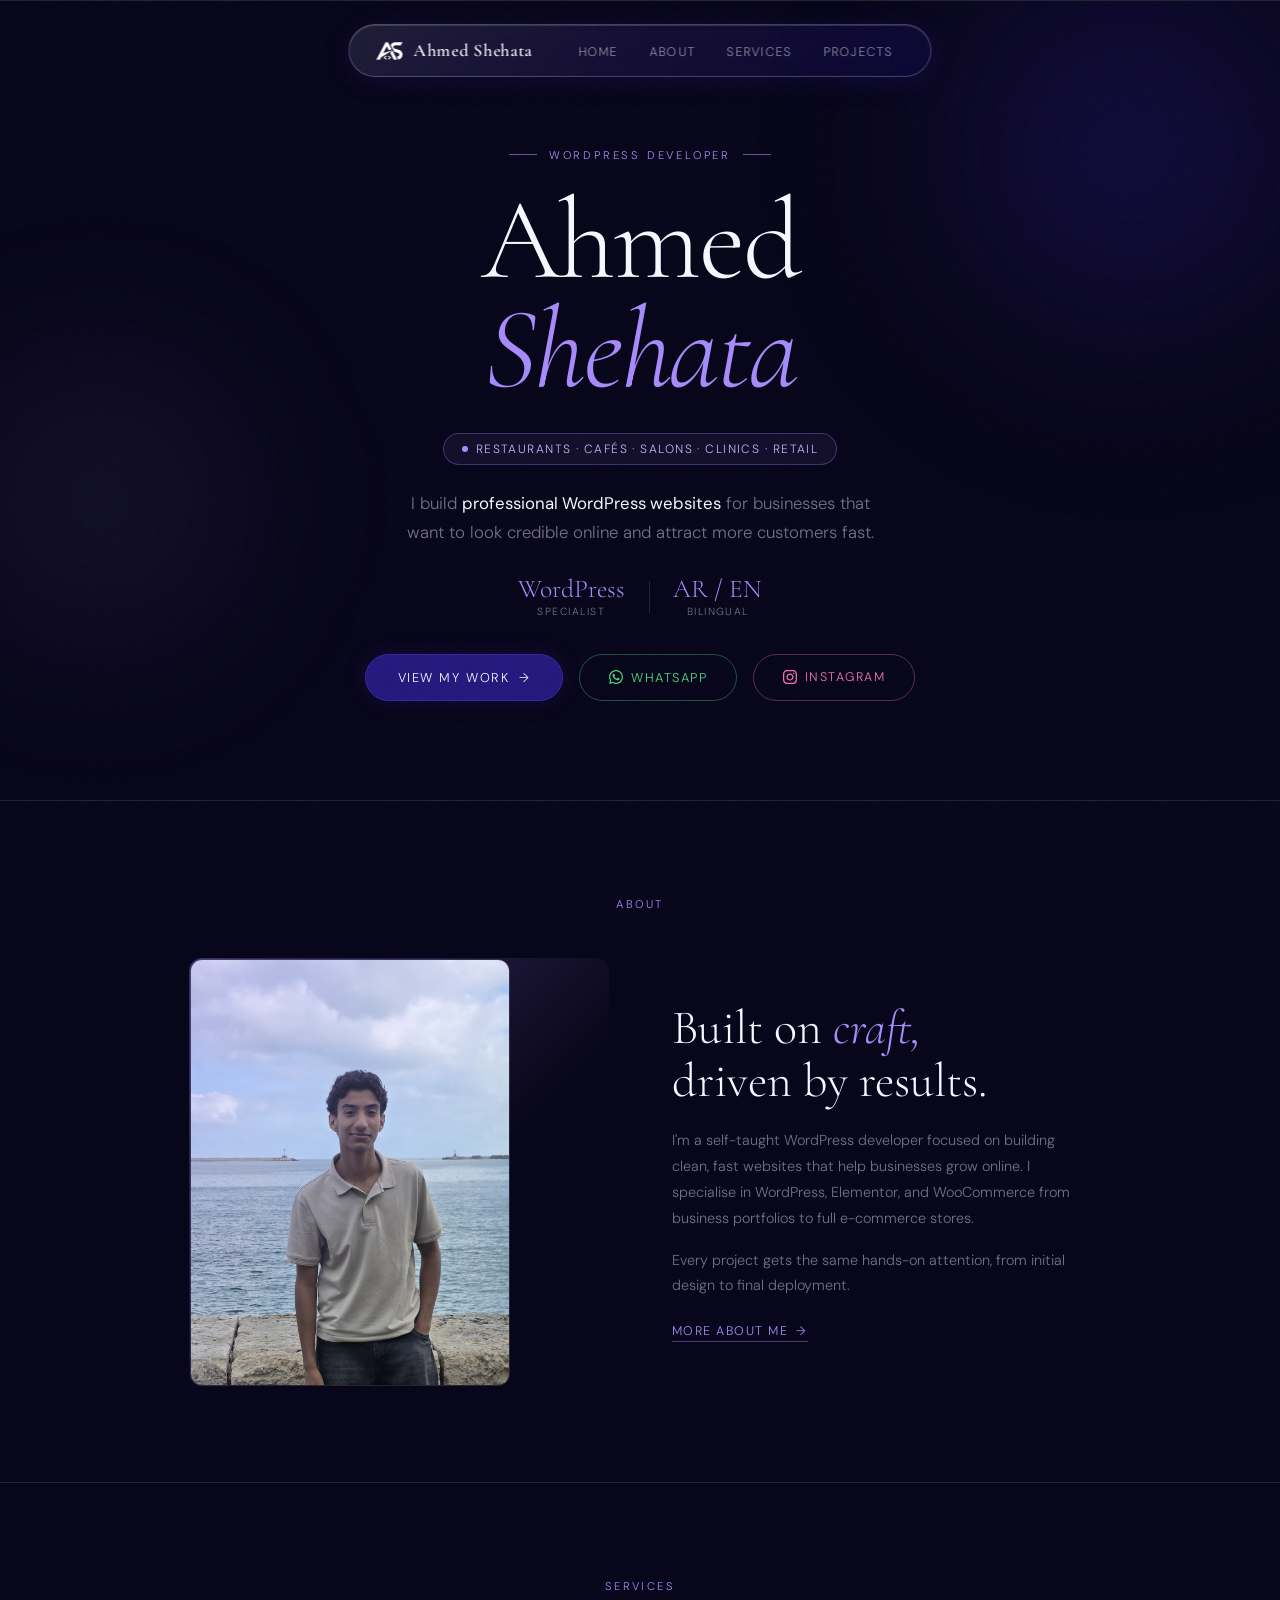
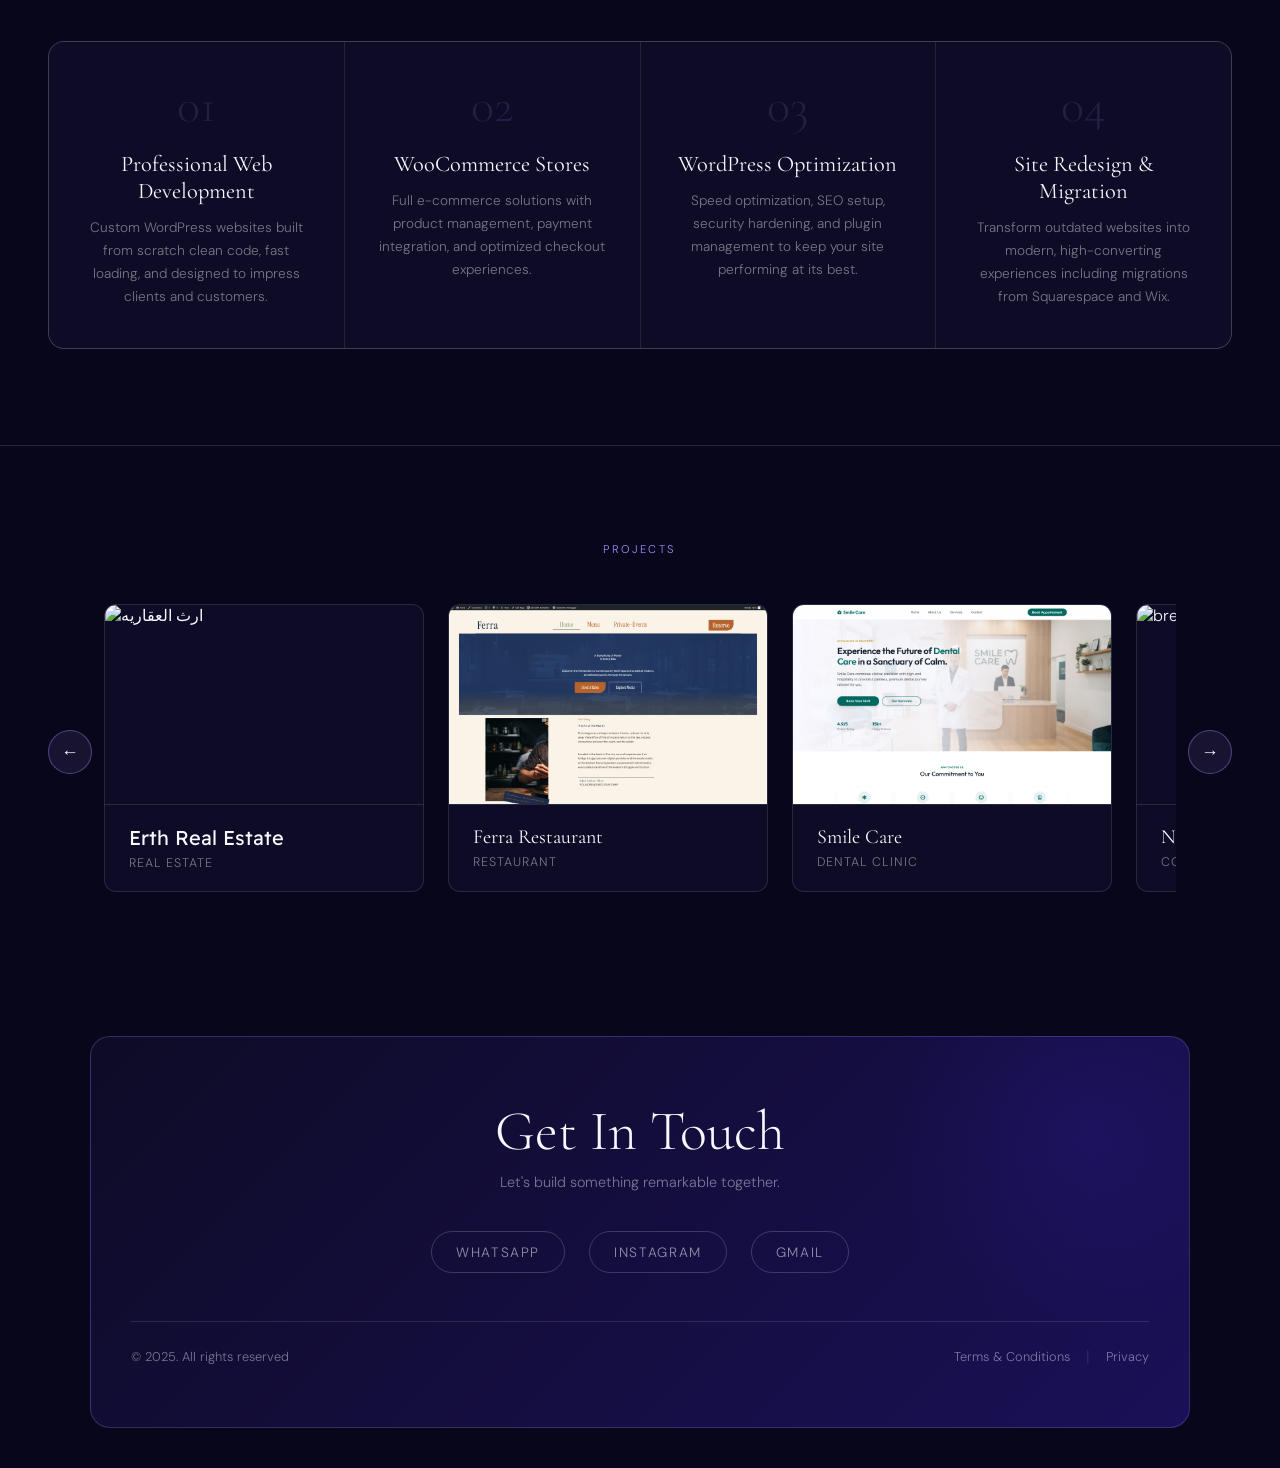
==== index.html @ 4334a838 "Restore project cards in index.html" ====
<!DOCTYPE html>
<html lang="en">
<head>
  <!-- Google tag (gtag.js) -->
<script async src="https://www.googletagmanager.com/gtag/js?id=G-WSQWW6D2TC"></script>
<script>
  window.dataLayer = window.dataLayer || [];
  function gtag(){dataLayer.push(arguments);}
  gtag('js', new Date());
  gtag('config', 'G-WSQWW6D2TC');
</script>
  <meta charset="UTF-8">
  <meta name="viewport" content="width=device-width, initial-scale=1.0">
  <title>Ahmed Shehata — WordPress Developer for Businesses</title>
  <link rel="icon" type="image/png" href="favicon.png">
  <link href="https://fonts.googleapis.com/css2?family=Cormorant+Garamond:ital,wght@0,300;0,400;0,600;1,300;1,400&family=DM+Sans:wght@300;400;500&display=swap" rel="stylesheet">
  <link href="https://fonts.googleapis.com/css2?family=Cormorant+Garamond:ital,wght@0,300;0,400;0,600;1,300;1,400&family=DM+Sans:wght@300;400;500&family=Readex+Pro:wght@200;300;400;500&display=swap" rel="stylesheet">
</head>
<body>

  <!-- NAVBAR -->
  <nav>
    <a href="#" class="nav-logo">
      <img src="favicon w.png" alt="Ahmed Shehata">
      Ahmed Shehata
    </a>
    <button class="hamburger" onclick="toggleMenu()" aria-expanded="false">
  <span class="bar"></span>
  <span class="bar"></span>
  <span class="bar"></span>
</button>
    <ul class="nav-links" id="nav-links">
      <li><a href="index.html">Home</a></li>
      <li><a href="about.html">About</a></li>
      <li><a href="Services.html">Services</a></li>
      <li><a href="#projects">Projects</a></li>
    </ul>
  </nav>


  
  <!-- ══════════════════════════════════════ -->
  <!-- HERO                          -->
  <!-- ══════════════════════════════════════ -->
  <section class="hero" id="home">
    <div class="orb orb-1"></div>
    <div class="orb orb-2"></div>

    <!-- Tag: specialisation -->
    <div class="hero-tag">WordPress Developer</div>

    <!-- Name -->
    <h1>Ahmed<br><span>Shehata</span></h1>

    <!-- NEW: Niche badge  specific target market -->
    <div class="hero-niche">
      <span class="hero-niche-dot"></span>
      Restaurants · Cafés · Salons · Clinics · Retail
    </div>

    <!-- NEW: Sub  value-focused, not poetry -->
    <p class="hero-sub">
      I build <strong>professional WordPress websites</strong> for businesses that want to look credible online and attract more customers fast.
    </p>

   <!-- Proof strip -->
<div class="hero-proof">
  <div class="hero-proof-item">
    <span class="hero-proof-num">WordPress</span>
    <span class="hero-proof-label">Specialist</span>
  </div>
  <div class="hero-proof-divider"></div>
  <div class="hero-proof-item">
    <span class="hero-proof-num">AR / EN</span>
    <span class="hero-proof-label">Bilingual</span>
  </div>
  </div>
</div>

    <!-- CTA: Primary only + WhatsApp secondary -->
    <div class="hero-actions">
      <a href="#projects" class="hero-cta">View My Work</a>
      <a class="btn-whatsapp" href="https:/wa.me/201096973281" target="_blank">
        <svg width="14" height="14" viewBox="0 0 24 24" fill="currentColor"><path d="M17.472 14.382c-.297-.149-1.758-.867-2.03-.967-.273-.099-.471-.148-.67.15-.197.297-.767.966-.94 1.164-.173.199-.347.223-.644.075-.297-.15-1.255-.463-2.39-1.475-.883-.788-1.48-1.761-1.653-2.059-.173-.297-.018-.458.13-.606.134-.133.298-.347.446-.52.149-.174.198-.298.298-.497.099-.198.05-.371-.025-.52-.075-.149-.669-1.612-.916-2.207-.242-.579-.487-.5-.669-.51-.173-.008-.371-.01-.57-.01-.198 0-.52.074-.792.372-.272.297-1.04 1.016-1.04 2.479 0 1.462 1.065 2.875 1.213 3.074.149.198 2.096 3.2 5.077 4.487.709.306 1.262.489 1.694.625.712.227 1.36.195 1.871.118.571-.085 1.758-.719 2.006-1.413.248-.694.248-1.289.173-1.413-.074-.124-.272-.198-.57-.347m-5.421 7.403h-.004a9.87 9.87 0 01-5.031-1.378l-.361-.214-3.741.982.998-3.648-.235-.374a9.86 9.86 0 01-1.51-5.26c.001-5.45 4.436-9.884 9.888-9.884 2.64 0 5.122 1.03 6.988 2.898a9.825 9.825 0 012.893 6.994c-.003 5.45-4.437 9.884-9.885 9.884m8.413-18.297A11.815 11.815 0 0012.05 0C5.495 0 .16 5.335.157 11.892c0 2.096.547 4.142 1.588 5.945L.057 24l6.305-1.654a11.882 11.882 0 005.683 1.448h.005c6.554 0 11.89-5.335 11.893-11.893a11.821 11.821 0 00-3.48-8.413z"/></svg>
        WhatsApp
      </a>
        <a class="btn-instagram" href="https://www.instagram.com/ahmed_shehattta/" target="_blank">
        <svg width="14" height="14" viewBox="0 0 24 24" fill="currentColor"><path d="M12 2.163c3.204 0 3.584.012 4.85.07 3.252.148 4.771 1.691 4.919 4.919.058 1.265.069 1.645.069 4.849 0 3.205-.012 3.584-.069 4.849-.149 3.225-1.664 4.771-4.919 4.919-1.266.058-1.644.07-4.85.07-3.204 0-3.584-.012-4.849-.07-3.26-.149-4.771-1.699-4.919-4.92-.058-1.265-.07-1.644-.07-4.849 0-3.204.013-3.583.07-4.849.149-3.227 1.664-4.771 4.919-4.919 1.266-.057 1.645-.069 4.849-.069zm0-2.163c-3.259 0-3.667.014-4.947.072-4.358.2-6.78 2.618-6.98 6.98-.059 1.281-.073 1.689-.073 4.948 0 3.259.014 3.668.072 4.948.2 4.358 2.618 6.78 6.98 6.98 1.281.058 1.689.072 4.948.072 3.259 0 3.668-.014 4.948-.072 4.354-.2 6.782-2.618 6.979-6.98.059-1.28.073-1.689.073-4.948 0-3.259-.014-3.667-.072-4.947-.196-4.354-2.617-6.78-6.979-6.98-1.281-.059-1.69-.073-4.949-.073zm0 5.838c-3.403 0-6.162 2.759-6.162 6.162s2.759 6.163 6.162 6.163 6.162-2.759 6.162-6.163c0-3.403-2.759-6.162-6.162-6.162zm0 10.162c-2.209 0-4-1.79-4-4 0-2.209 1.791-4 4-4s4 1.791 4 4c0 2.21-1.791 4-4 4zm6.406-11.845c-.796 0-1.441.645-1.441 1.44s.645 1.44 1.441 1.44c.795 0 1.439-.645 1.439-1.44s-.644-1.44-1.439-1.44z"/></svg>
        Instagram
      </a>
    </div>
  </section>

  <!-- ABOUT SNIPPET -->
  <section id="about-snippet">
    <div class="section-label">About</div>
    <div class="about-snippet fade-in">
      <div class="about-img-wrap">
        <img src="5-5.jpg" alt="Ahmed Shehata">
      </div>
      <div class="about-text">
        <h2>Built on <em>craft,</em><br>driven by results.</h2>
        <p>I'm a self-taught WordPress developer focused on building clean, fast websites that help businesses grow online. I specialise in WordPress, Elementor, and WooCommerce from business portfolios to full e-commerce stores.</p>
        <p>Every project gets the same hands-on attention, from initial design to final deployment.</p>
        <a href="about.html" class="about-link">More about me</a>
      </div>
    </div>
  </section>

  

  <!-- SERVICES -->
  <section id="services">
    <div class="section-label">Services</div>
    <div class="services-grid fade-in">
      <div class="service-card">
        <div class="service-num">01</div>
        <h3>Professional Web Development</h3>
        <p>Custom WordPress websites built from scratch  clean code, fast loading, and designed to impress clients and customers.</p>
      </div>
      <div class="service-card">
        <div class="service-num">02</div>
        <h3>WooCommerce Stores</h3>
        <p>Full e-commerce solutions with product management, payment integration, and optimized checkout experiences.</p>
      </div>
      <div class="service-card">
        <div class="service-num">03</div>
        <h3>WordPress Optimization</h3>
        <p>Speed optimization, SEO setup, security hardening, and plugin management to keep your site performing at its best.</p>
      </div>
      <div class="service-card">
        <div class="service-num">04</div>
        <h3>Site Redesign & Migration</h3>
        <p>Transform outdated websites into modern, high-converting experiences  including migrations from Squarespace and Wix.</p>
      </div>
    </div>
  </section>

  <!-- PROJECTS -->
<section id="projects">
  <div class="section-label">Projects</div>

  <div class="projects-carousel-wrap">
    <button class="carousel-arrow carousel-prev" onclick="scrollCarousel(-1)" aria-label="Previous project">&#8592;</button>

    <div class="projects-grid" id="projectsCarousel">

      <div class="project-card" onclick="openGalleryModal(['1.png','2.png','3.png'], 'ارث العقاريه', 'Real Estate')">
        <img src="1.png" alt="ارث العقاريه" class="project-img">
        <div class="project-info">
           <h3 class="ar">Erth Real Estate</h3>
          <p>Real Estate</p>
        </div>
      </div>

      <div class="project-card" onclick="openGalleryModal(['Home Page.png','Menu Page.png','Private-Events Page.png'], 'Ferra Restaurant', 'Restaurant')">
        <img src="Home Page.png" alt="Ferra" class="project-img">
        <div class="project-info">
           <h3>Ferra Restaurant</h3>
          <p>Restaurant</p>
        </div>
      </div>

      <div class="project-card" onclick="openGalleryModal(['home.png','about.png','services.png','contact.png'], 'Smile Care', 'Dental Clinic')">
        <img src="home.png" alt="Smile Care" class="project-img">
        <div class="project-info">
           <h3>Smile Care</h3>
          <p>Dental Clinic</p>
        </div>
      </div>

      <div class="project-card" onclick="openModal('brew.png', 'Noir & Brew', 'Coffee Shop', 'https://ahmed-shehatta.github.io/Noir-Brew/')">
        <img src="brew.png" alt="brew" class="project-img">
        <div class="project-info">
          <h3>Noir & Brew</h3>
          <p>Coffee Shop</p>
        </div>
      </div>

      <div class="project-card" onclick="openModal('Khalid-Al-Rashidi.png', 'Khalid Al-Rashidi Store', 'E-commerce Store', 'https://ahmed-shehatta.github.io/Khalid-Al-Rashidi-Store/')">
        <img src="Khalid-Al-Rashidi.png" alt="Khalid-Al-Rashidi" class="project-img">
        <div class="project-info">
          <h3>Khalid Al-Rashidi Store</h3>
          <p>E-commerce Store</p>
        </div>
      </div>

      <div class="project-card" onclick="openModal('مستكن.png', 'Mostakan', 'Coffee Shop', 'https://ahmed-shehatta.github.io/Mostakan')">
        <img src="مستكن.png" alt="Mostakan" class="project-img">
        <div class="project-info">
          <h3>Mostakan</h3>
          <p>Coffee Shop</p>
        </div>
      </div>

    </div>

    <button class="carousel-arrow carousel-next" onclick="scrollCarousel(1)" aria-label="Next project">&#8594;</button>
  </div>

</section>

<!-- MODAL -->
<div id="projectModal" class="modal-overlay" onclick="closeModal(event)">
  <div class="modal-box">
    <button class="modal-close" onclick="closeModalDirect()">✕</button>
    <img id="modalImg" src="" alt="" class="modal-img">
    <div class="modal-info">
      <div class="modal-text">
        <h3 id="modalTitle"></h3>
        <p id="modalCategory"></p>
      </div>
      <a id="modalLink" href="#" target="_blank" class="modal-btn">Live Preview ↗</a>
    </div>
  </div>
</div>

 <!-- GALLERY MODAL -->
<div id="galleryModal" class="modal-overlay" onclick="closeGalleryModal(event)">
  <div class="modal-box">
    <button class="modal-close" onclick="closeGalleryModalDirect()">✕</button>
    <div class="modal-gallery" id="galleryContainer"></div>
    <div class="modal-info">
      <div class="modal-text">
        <h3 id="galleryTitle"></h3>
        <p id="galleryCategory"></p>
      </div>
    </div>
  </div>
</div>

<!-- LIGHTBOX -->
<div id="lightbox" class="lightbox-overlay" onclick="closeLightbox(event)">
  <button class="lightbox-close" onclick="closeLightboxDirect()">✕</button>
  <button class="lightbox-arrow lightbox-prev" onclick="lightboxNav(-1)">&#8592;</button>
  <button class="lightbox-arrow lightbox-next" onclick="lightboxNav(1)">&#8594;</button>
  <div class="lightbox-img-wrap">
    <img id="lightboxImg" src="" alt="">
  </div>
  <div class="lightbox-counter" id="lightboxCounter"></div>
</div>

  <!-- CONTACT -->
  <div class="contact-section">
    <h2>Get In Touch</h2>
    <p class="contact-sub">Let's build something remarkable together.</p>
    <div class="links">
      <a href="https://wa.me/201096973281">WhatsApp</a>
      <a href="https://www.instagram.com/ahmed.shehattta/">Instagram</a>
      <a href="mailto:ahmedshehatta.dev@gmail.com">Gmail</a>
    </div>
    <div class="bottom">
      <p>© 2025. All rights reserved</p>
      <div class="policies">
        <a href="terms.html">Terms & Conditions</a>
        <span>|</span>
        <a href="privacy.html">Privacy</a>
      </div>
    </div>
  </div>

  <style>
    *, *::before, *::after { margin: 0; padding: 0; box-sizing: border-box; }



* {
  box-sizing: border-box;
  padding: 0;
  margin: 0;
}

body {
  min-height: 100lvh;
  background-color: #050908;
}

.circle {
  --circle-size: 40px;
  position: fixed;
  height: var(--circle-size);
  width: var(--circle-size);
  border: 1px solid white;
  border-radius: 100%;
  top: calc(var(--circle-size) / 2 * -1);
  left: calc(var(--circle-size) / 2 * -1);
  pointer-events: none;
}

    :root {
      --primary:       #26187c;
      --primary-light: #3a2a9e;
      --primary-dark:  #1a1057;
      --primary-glow:  rgba(38, 24, 124, 0.35);
      --accent:        #f6f7ff;
      --accent-dim:    rgba(246, 247, 255, 0.55);
      --accent-faint:  rgba(246, 247, 255, 0.12);
      --accent-border: rgba(246, 247, 255, 0.18);
      --dark:          #08061a;
      --dark-2:        #0e0b26;
      --dark-3:        #150f30;
      --text:          #f6f7ff;
      --text-muted:    rgba(246, 247, 255, 0.45);
      --border:        rgba(246, 247, 255, 0.12);
      --gold:          #a78bfa;
      --gold-light:    #c4b5fd;
    }

    html { scroll-behavior:smooth; }

    body {
      background: var(--dark);
      color: var(--text);
      font-family: 'DM Sans', sans-serif;
      font-weight: 300;
      overflow-x: hidden;
    }

body::selection{
  background-color: var(--primary-glow);
}

    :lang(ar),
[lang="ar"],
.ar {
  font-family: 'Readex Pro', sans-serif !important;
  font-weight: 300;
}
    body::before {
      content: '';
      position: fixed;
      inset: 0;
      background-image: url("data:image/svg+xml,%3Csvg viewBox='0 0 256 256' xmlns='http://www.w3.org/2000/svg'%3E%3Cfilter id='noise'%3E%3CfeTurbulence type='fractalNoise' baseFrequency='0.9' numOctaves='4' stitchTiles='stitch'/%3E%3C/filter%3E%3Crect width='100%25' height='100%25' filter='url(%23noise)' opacity='0.03'/%3E%3C/svg%3E");
      pointer-events: none;
      z-index: 9998;
      opacity: 0.4;
    }
    
    /* ── CURSOR PREVIEW ── */
    .cursor-preview {
      position: fixed;
      top: 0; left: 0;
      width: 120px; height: 120px;
      background: rgba(167, 139, 250, 0.88);
      color: var(--dark);
      border-radius: 50%;
      display: flex;
      align-items: center;
      justify-content: center;
      font-size: 0.72rem;
      letter-spacing: 0.1em;
      text-transform: uppercase;
      pointer-events: none;
      transform: translate(-50%, -50%) scale(0);
      transition: transform 0.2s ease;
      z-index: 9999;
      backdrop-filter: blur(8px);
      font-weight: 500;
    }
    .cursor-preview.active { transform: translate(-50%, -50%) scale(1); }









    /* ── NAVBAR ── */
    nav {
      position: fixed;
      top: 1.5rem;
      left: 50%;
      transform: translateX(-50%);
      width: auto;
      max-width: 700px;
      padding: 0.6rem 1.5rem;
      display: flex;
      align-items: center;
      gap: 0;
      z-index: 1000;
      border-radius: 100px;
      background: linear-gradient(135deg, rgba(246,247,255,0.10) 0%, rgba(167,139,250,0.08) 50%, rgba(38,24,124,0.15) 100%);
      backdrop-filter: blur(24px) saturate(180%);
      -webkit-backdrop-filter: blur(24px) saturate(180%);
      border: 1px solid rgba(246,247,255,0.22);
      box-shadow: 0 4px 24px rgba(38,24,124,0.3), 0 1px 0 rgba(246,247,255,0.15) inset, 0 -1px 0 rgba(38,24,124,0.2) inset;
      transition: box-shadow 0.4s ease, background 0.4s ease;
      white-space: nowrap;
    }
    nav:hover {
      box-shadow: 0 8px 40px rgba(38,24,124,0.55), 0 1px 0 rgba(246,247,255,0.2) inset, 0 -1px 0 rgba(38,24,124,0.3) inset;
    }
    .nav-logo {
      font-family: 'Cormorant Garamond', serif;
      font-size: 1.1rem;
      font-weight: 600;
      color: var(--accent);
      letter-spacing: 0.04em;
      text-decoration: none;
      display: flex;
      align-items: center;
      gap: 0.5rem;
      margin-right: 2rem;
      flex-shrink: 0;
    }
    .nav-logo img { height: 32px; width: auto; border-radius: 50%; }
    .nav-links {
      display: flex;
      gap: 0.25rem;
      list-style: none;
      align-items: center;
    }
    .nav-links a {
      color: var(--accent-dim);
      text-decoration: none;
      font-size: 0.78rem;
      letter-spacing: 0.1em;
      text-transform: uppercase;
      padding: 0.4rem 0.85rem;
      border-radius: 100px;
      transition: all 0.25s;
    }
    .nav-links a:hover { color: var(--accent); background: rgba(246,247,255,0.1); }
    .hamburger {
      display: none;
      background: none;
      border: none;
      color: var(--accent);
      font-size: 1.6rem;
      cursor: pointer;
      margin-left: auto;
    }

    /* The 3 bars */
.hamburger .bar {
  display: block;
  width: 28px; height: 2px;
  background: #fff;
  border-radius: 2px;
  margin: 4px 0;
  transform-origin: center;
  transition:
    transform 0.35s cubic-bezier(0.4,0,0.2,1),
    opacity   0.2s ease,
    width     0.35s ease;
}

/* When the button has .open class */
.hamburger.open .bar:nth-child(1) {
  transform: translateY(10px) rotate(45deg);
}
.hamburger.open .bar:nth-child(2) {
  opacity: 0;
  transform: scaleX(0);
}
.hamburger.open .bar:nth-child(3) {
  transform: translateY(-10px) rotate(-45deg);
}

    /* ── ORBS ── */
    .orb { position: absolute; border-radius: 50%; pointer-events: none; filter: blur(80px); }
    .orb-1 { width: 500px; height: 500px; background: radial-gradient(circle, rgba(38,24,124,0.5) 0%, transparent 70%); top: -100px; right: -100px; }
    .orb-2 { width: 400px; height: 400px; background: radial-gradient(circle, rgba(167,139,250,0.12) 0%, transparent 70%); bottom: 100px; left: -100px; }

    /* ── HERO ── */
    /* .hero {
      min-height: 100vh; */
      .hero{
      min-height:400px;
        height: 800px;
      display: flex;
      flex-direction: column;
      justify-content: center;
      padding: 7rem 3rem 4rem;
      position: relative;
      overflow: hidden;
      text-align: center;
    }

    .hero-tag {
      font-size: 0.7rem;
      letter-spacing: 0.25em;
      text-transform: uppercase;
      color: var(--gold);
      margin-bottom: 1.5rem;
      display: flex;
      align-items: center;
      gap: 0.75rem;
      justify-content: center;
      opacity: 0;
      animation: fadeUp 0.8s 0.2s forwards;
    }
    .hero-tag::before, .hero-tag::after {
      content: '';
      display: inline-block;
      width: 28px;
      height: 0.5px;
      background: var(--gold);
      opacity: 0.6;
    }

    .hero h1 {
      font-family: 'Cormorant Garamond', serif;
      font-size: clamp(3.5rem, 9vw, 8rem);
      font-weight: 300;
      line-height: 0.95;
      margin-bottom: 0.25rem;
      letter-spacing: -0.02em;
      opacity: 0;
      animation: fadeUp 0.9s 0.35s forwards;
    }
    .hero h1 span { color: var(--gold); font-style: italic; }

    /* ── NEW: Hero Niche Badge ── */
    .hero-niche {
      display: inline-flex;
      align-items: center;
      gap: 0.5rem;
      margin: 1.5rem auto 0;
      padding: 0.45rem 1.1rem;
      border: 0.5px solid rgba(167,139,250,0.3);
      border-radius: 100px;
      background: rgba(167,139,250,0.07);
      font-size: 0.75rem;
      letter-spacing: 0.12em;
      text-transform: uppercase;
      color: var(--gold-light);
      opacity: 0;
      animation: fadeUp 0.9s 0.45s forwards;
    }
    .hero-niche-dot {
      width: 6px; height: 6px;
      border-radius: 50%;
      background: var(--gold);
      display: inline-block;
      animation: pulse 2s infinite;
    }
    @keyframes pulse {
      0%, 100% { opacity: 1; transform: scale(1); }
      50% { opacity: 0.4; transform: scale(0.7); }
    }

    /* ── NEW: Hero Sub improved ── */
    .hero-sub {
      font-size: 1.05rem;
      color: var(--text-muted);
      margin: 1.5rem auto 0;
      max-width: 480px;
      line-height: 1.75;
      opacity: 0;
      animation: fadeUp 0.9s 0.55s forwards;
    }
    .hero-sub strong {
      color: var(--accent);
      font-weight: 400;
    }

    /* ── NEW: Hero Proof Strip ── */
    .hero-proof {
      display: flex;
      align-items: center;
      justify-content: center;
      gap: 1.5rem;
      margin: 1.75rem auto 0;
      opacity: 0;
      animation: fadeUp 0.9s 0.65s forwards;
    }
    .hero-proof-item {
      display: flex;
      flex-direction: column;
      align-items: center;
      gap: 0.2rem;
    }
    .hero-proof-num {
      font-family: 'Cormorant Garamond', serif;
      font-size: 1.6rem;
      font-weight: 300;
      color: var(--gold);
      line-height: 1;
    }
    .hero-proof-label {
      font-size: 0.65rem;
      letter-spacing: 0.14em;
      text-transform: uppercase;
      color: var(--text-muted);
    }
    .hero-proof-divider {
      width: 0.5px;
      height: 32px;
      background: var(--border);
    }

    /* ── CTA ── */
    .hero-actions {
      display: flex;
      flex-wrap: wrap;
      gap: 1rem;
      justify-content: center;
      margin-top: 2.25rem;
      opacity: 0;
      animation: fadeUp 0.9s 0.75s forwards;
    }
    .hero-cta {
      display: inline-flex;
      align-items: center;
      gap: 0.6rem;
      padding: 0.9rem 2rem;
      background: var(--primary);
      border: 1px solid var(--primary-light);
      color: var(--accent);
      text-decoration: none;
      font-size: 0.8rem;
      letter-spacing: 0.12em;
      text-transform: uppercase;
      border-radius: 100px;
      transition: all 0.3s;
      box-shadow: 0 0 20px var(--primary-glow);
    }
    .hero-cta:hover {
      background: var(--primary-light);
      box-shadow: 0 0 40px rgba(38,24,124,0.6);
      transform: translateY(-2px);
    }
    .hero-cta::after { content: '→'; transition: transform 0.3s; }
    .hero-cta:hover::after { transform: translateX(4px); }

    .btn-whatsapp {
      display: inline-flex;
      align-items: center;
      gap: 0.5rem;
      padding: 0.9rem 1.8rem;
      background: transparent;
      color: #4ade80;
      text-decoration: none;
      font-size: 0.8rem;
      letter-spacing: 0.12em;
      text-transform: uppercase;
      border-radius: 100px;
      border: 1px solid rgba(74,222,128,0.35);
      transition: all 0.3s;
      
    }
    .btn-whatsapp:hover {
      background: rgba(74,222,128,0.12);
      border-color: rgba(74,222,128,0.6);
      transform: translateY(-2px);
      cursor:pointer;
    }

     .btn-whatsapp:hover { background: rgba(74,222,128,0.12); border-color: rgba(74,222,128,0.6); }
    .btn-instagram {
      display: inline-flex; align-items: center; gap: 0.5rem;
      padding: 0.8rem 1.8rem; background: transparent; color: #f472b6;
      text-decoration: none; font-size: 0.78rem; letter-spacing: 0.12em;
      text-transform: uppercase; border-radius: 100px;
      border: 1px solid rgba(244,114,182,0.35); transition: all 0.3s;
    }
    .btn-instagram:hover { background: rgba(244,114,182,0.1); border-color: rgba(244,114,182,0.6); 
    transform: translateY(-2px);
    cursor:pointer;
    }
    


    /* ── SECTIONS ── */
    section { padding: 6rem 3rem; border-top: 0.5px solid var(--border); position: relative; }
    .section-label {
      font-size: 0.7rem;
      letter-spacing: 0.22em;
      text-transform: uppercase;
      color: var(--gold);
      margin-bottom: 3rem;
      text-align: center;
    }

    /* ── ABOUT SNIPPET ── */
    .about-snippet {
      display: grid;
      grid-template-columns: 1fr 1fr;
      gap: 4rem;
      align-items: center;
      max-width: 900px;
      margin: 0 auto;
    }
    .about-img-wrap { position: relative; }
    .about-img-wrap img {
      width: 100%;
      max-width: 320px;
      aspect-ratio: 3/4;
      object-fit: cover;
      object-position: top;
      border-radius: 12px;
      display: block;
      border: 0.5px solid var(--border);
      filter: grayscale(15%);
      transition: filter 0.4s;
    }
    .about-img-wrap img:hover { filter: grayscale(0%); }
    .about-img-wrap::before {
      content: '';
      position: absolute;
      inset: -1px;
      border-radius: 13px;
      background: linear-gradient(135deg, rgba(167,139,250,0.3), transparent 60%);
      pointer-events: none;
      z-index: 1;
    }
    .about-text h2 {
      font-family: 'Cormorant Garamond', serif;
      font-size: clamp(2rem, 4vw, 3rem);
      font-weight: 300;
      line-height: 1.1;
      margin-bottom: 1.25rem;
    }
    .about-text h2 em { color: var(--gold); font-style: italic; }
    .about-text p {
      font-size: 0.9rem;
      color: var(--text-muted);
      line-height: 1.8;
      margin-bottom: 1rem;
    }
    .about-link {
      display: inline-flex;
      align-items: center;
      gap: 0.5rem;
      margin-top: 0.5rem;
      font-size: 0.78rem;
      letter-spacing: 0.12em;
      text-transform: uppercase;
      color: var(--gold);
      text-decoration: none;
      border-bottom: 0.5px solid rgba(167,139,250,0.4);
      padding-bottom: 2px;
      transition: all 0.25s;
    }
    .about-link:hover { color: var(--gold-light); border-color: var(--gold-light); gap: 0.75rem; }
    .about-link::after { content: '→'; }

    /* ── STATS ── */
    .stats-section { background: linear-gradient(135deg, var(--dark-2), var(--dark-3)); }
    .stats-grid {
      display: grid;
      grid-template-columns: repeat(3, 1fr);
      gap: 1px;
      background: var(--border);
      border: 0.5px solid var(--border);
      border-radius: 16px;
      overflow: hidden;
      max-width: 700px;
      margin: 0 auto;
    }
    .stat-item {
      background: var(--dark-2);
      padding: 2.5rem 2rem;
      text-align: center;
      transition: background 0.3s;
      position: relative;
      overflow: hidden;
    }
    .stat-item::before {
      content: '';
      position: absolute;
      bottom: 0; left: 50%; transform: translateX(-50%);
      width: 40%; height: 1px;
      background: linear-gradient(90deg, transparent, var(--gold), transparent);
      opacity: 0;
      transition: opacity 0.3s;
    }
    .stat-item:hover { background: var(--dark-3); }
    .stat-item:hover::before { opacity: 1; }
    .stat-number {
      font-family: 'Cormorant Garamond', serif;
      font-size: clamp(2.5rem, 5vw, 4rem);
      font-weight: 300;
      color: var(--gold);
      line-height: 1;
      margin-bottom: 0.5rem;
    }
    .stat-number sup { font-size: 0.45em; vertical-align: super; opacity: 0.7; }
    .stat-label { font-size: 0.72rem; letter-spacing: 0.15em; text-transform: uppercase; color: var(--text-muted); }

    /* ── SERVICES ── */
    .services-grid {
      display: grid;
      grid-template-columns: repeat(auto-fit, minmax(240px, 1fr));
      text-align: center;
      gap: 1px;
      background: var(--border);
      border: 0.5px solid var(--border);
      border-radius: 16px;
      overflow: hidden;
    }
    .service-card {
      background: var(--dark-2);
      padding: 2.5rem 2rem;
      transition: background 0.35s, transform 0.3s;
      position: relative;
      overflow: hidden;
    }
    .service-card::before {
      content: '';
      position: absolute;
      top: 0; left: 0; right: 0;
      height: 1px;
      background: linear-gradient(90deg, transparent, rgba(167,139,250,0.4), transparent);
      opacity: 0;
      transition: opacity 0.3s;
    }
    .service-card:hover { background: var(--dark-3); }
    .service-card:hover::before { opacity: 1; }
    .service-num {
      font-family: 'Cormorant Garamond', serif;
      font-size: 3rem;
      font-weight: 300;
      color: rgba(167,139,250,0.15);
      line-height: 1;
      margin-bottom: 1.25rem;
    }
    .service-card h3 { font-family: 'Cormorant Garamond', serif; font-size: 1.4rem; font-weight: 400; margin-bottom: 0.75rem; color: var(--text); }
    .service-card p { font-size: 0.85rem; color: var(--text-muted); line-height: 1.7; }

    /* ── PROJECTS CAROUSEL ── */
    .projects-carousel-wrap {
      position: relative;
      display: flex;
      align-items: center;
      gap: 0.75rem;
    }

    .projects-grid {
      display: flex;
      gap: 1.5rem;
      overflow-x: auto;
      scroll-snap-type: x mandatory;
      scroll-behavior: smooth;
      padding-bottom: 0.5rem;
      cursor: grab;
      scrollbar-width: none;
      -ms-overflow-style: none;
    }
    .projects-grid::-webkit-scrollbar { display: none; }
    .projects-grid.dragging {
      cursor: grabbing;
      scroll-snap-type: none;
      scroll-behavior: auto;
    }

    .project-card {
      flex: 0 0 320px;
      scroll-snap-align: start;
      border: 0.5px solid var(--border);
      background: var(--dark-2);
      overflow: hidden;
      transition: 0.3s;
      border-radius: 12px;
      cursor: pointer;
    }
    .project-card:hover { transform: translateY(-6px); border-color: rgba(167,139,250,0.4); box-shadow: 0 20px 50px rgba(38,24,124,0.35); }
    .project-card a { display: block; text-decoration: none; color: inherit; }
    .project-img { width: 100%; aspect-ratio: 16/10; object-fit: cover; object-position: top; display: block; transition: transform 0.5s ease; pointer-events: none; }
    .project-card:hover .project-img { transform: scale(1.03); }
    .project-info { padding: 1.25rem 1.5rem; border-top: 0.5px solid var(--border); }
    .project-info h3 { font-family: 'Cormorant Garamond', serif; font-size: 1.25rem; font-weight: 400; margin-bottom: 0.35rem; color: var(--text); }
    .project-info p { font-size: 0.78rem; color: var(--text-muted); letter-spacing: 0.08em; text-transform: uppercase; }

    .carousel-arrow {
      flex-shrink: 0;
      width: 44px; height: 44px;
      border-radius: 50%;
      border: 0.5px solid rgba(167,139,250,0.4);
      background: rgba(167,139,250,0.1);
      color: var(--text);
      font-size: 1.1rem;
      cursor: pointer;
      display: flex;
      align-items: center;
      justify-content: center;
      transition: 0.2s;
      z-index: 2;
    }
    .carousel-arrow:hover { background: rgba(167,139,250,0.25); border-color: rgba(167,139,250,0.7); }
    .carousel-arrow:active { transform: scale(0.94); }

/* ── MODAL ── */
.modal-overlay {
  display: none;
  position: fixed;
  inset: 0;
  background: rgba(5, 3, 20, 0.85);
  backdrop-filter: blur(8px);
  z-index: 1000;
  align-items: center;
  justify-content: center;
  padding: 1.5rem;
}
.modal-overlay.active {
  display: flex;
}
.modal-box {
  background: var(--dark-2);
  border: 0.5px solid rgba(167,139,250,0.3);
  border-radius: 16px;
  max-width: 780px;
  width: 100%;
  overflow: hidden;
  position: relative;
  box-shadow: 0 30px 80px rgba(38,24,124,0.5);
  animation: modalIn 0.3s ease;
}
@keyframes modalIn {
  from { opacity: 0; transform: scale(0.93) translateY(20px); }
  to   { opacity: 1; transform: scale(1) translateY(0); }
}
.modal-close {
  position: absolute;
  top: 1rem; right: 1rem;
  background: rgba(167,139,250,0.15);
  border: 0.5px solid rgba(167,139,250,0.3);
  color: var(--text);
  width: 36px; height: 36px;
  border-radius: 50%;
  cursor: pointer;
  font-size: 1rem;
  display: flex; align-items: center; justify-content: center;
  transition: 0.2s;
  z-index: 10;
}
.modal-close:hover { background: rgba(167,139,250,0.3); }
.modal-img {
  width: 100%;
  aspect-ratio: 16/9;
  object-fit: cover;
  object-position: top;
  display: block;
}
.modal-info {
  padding: 1.25rem 1.5rem;
  border-top: 0.5px solid var(--border);
  display: flex;
  align-items: center;
  justify-content: space-between;
}
.modal-text h3 {
  font-family: 'Cormorant Garamond', serif;
  font-size: 1.4rem;
  font-weight: 400;
  color: var(--text);
  margin-bottom: 0.25rem;
}
.modal-text p {
  font-size: 0.75rem;
  color: var(--text-muted);
  letter-spacing: 0.08em;
  text-transform: uppercase;
}
.modal-btn {
  padding: 0.6rem 1.4rem;
  border: 0.5px solid rgba(167,139,250,0.5);
  color: var(--text);
  text-decoration: none;
  font-size: 0.82rem;
  letter-spacing: 0.05em;
  border-radius: 8px;
  transition: 0.2s;
  white-space: nowrap;
}
.modal-btn:hover {
  background: rgba(167,139,250,0.15);
  border-color: rgba(167,139,250,0.8);
}

/* ── GALLERY MODAL ── */
.modal-gallery {
  display: flex;
  flex-direction: row-reverse;
  gap: 1rem;
  padding: 1.5rem;
  overflow-x: auto;
  scrollbar-width: thin;
  scrollbar-color: rgba(167,139,250,0.3) transparent;
}
.modal-gallery img {
  height: 320px;
  width: 280px;        /* ← عرض ثابت لكل الصور */
  border-radius: 10px;
  border: 0.5px solid rgba(167,139,250,0.2);
  object-fit: cover;   /* ← بيقص الصورة عشان تتساوى */
  object-position: top;
  flex-shrink: 0;
  transition: 0.3s;
}

.modal-gallery img:hover {
  border-color: rgba(167,139,250,0.6);
  transform: scale(1.02);
}

/* ── LIGHTBOX ── */
.lightbox-overlay {
  display: none;
  position: fixed;
  inset: 0;
  background: rgba(0, 0, 0, 0.95);
  z-index: 2000;
  align-items: center;
  justify-content: center;
  backdrop-filter: blur(12px);
}
.lightbox-overlay.active {
  display: flex;
}
.lightbox-img-wrap {
  max-width: 90vw;
  max-height: 85vh;
  overflow: hidden;
  border-radius: 12px;
  cursor: zoom-in;
  position: relative;
}
.lightbox-img-wrap.zoomed {
  cursor: zoom-out;
  overflow: auto;
}
#lightboxImg {
  max-width: 90vw;
  max-height: 85vh;
  object-fit: contain;
  display: block;
  border-radius: 12px;
  transition: transform 0.3s ease;
  transform-origin: center center;
  user-select: none;
}
.lightbox-img-wrap.zoomed #lightboxImg {
  max-width: none;
  max-height: none;
  transform: scale(2);
}
.lightbox-close {
  position: fixed;
  top: 1.5rem;
  right: 1.5rem;
  background: rgba(167,139,250,0.15);
  border: 0.5px solid rgba(167,139,250,0.4);
  color: white;
  width: 40px;
  height: 40px;
  border-radius: 50%;
  cursor: pointer;
  font-size: 1rem;
  display: flex;
  align-items: center;
  justify-content: center;
  transition: 0.2s;
  z-index: 2001;
}
.lightbox-close:hover {
  background: rgba(167,139,250,0.35);
}
.lightbox-arrow {
  position: fixed;
  top: 50%;
  transform: translateY(-50%);
  background: rgba(167,139,250,0.15);
  border: 0.5px solid rgba(167,139,250,0.4);
  color: white;
  width: 44px;
  height: 44px;
  border-radius: 50%;
  cursor: pointer;
  font-size: 1.2rem;
  display: flex;
  align-items: center;
  justify-content: center;
  transition: 0.2s;
  z-index: 2001;
}
.lightbox-arrow:hover {
  background: rgba(167,139,250,0.35);
}
.lightbox-prev { left: 1.5rem; }
.lightbox-next { right: 1.5rem; }
.lightbox-counter {
  position: fixed;
  bottom: 1.5rem;
  left: 50%;
  transform: translateX(-50%);
  font-size: 0.75rem;
  letter-spacing: 0.15em;
  color: rgba(255,255,255,0.4);
}

    /* ── CONTACT ── */
    .contact-section {
      background: linear-gradient(135deg, var(--dark-2) 0%, var(--primary-dark) 100%);
      border: 0.5px solid rgba(167,139,250,0.25);
      border-radius: 20px;
      padding: 60px 40px;
      color: var(--accent);
      max-width: 1100px;
      margin: 40px auto;
      text-align: center;
      position: relative;
      overflow: hidden;
    }
    .contact-section::before {
      content: '';
      position: absolute;
      top: -100px; right: -100px;
      width: 400px; height: 400px;
      background: radial-gradient(circle, rgba(38,24,124,0.4) 0%, transparent 70%);
      pointer-events: none;
    }
    .contact-section h2 { font-size: clamp(2rem, 5vw, 3.5rem); margin-bottom: 0.5rem; font-family: 'Cormorant Garamond', serif; font-weight: 300; color: var(--accent); }
    .contact-sub { color: var(--text-muted); font-size: 0.9rem; margin-bottom: 2.5rem; }
    .links { display: flex; justify-content: center; gap: 1.5rem; margin-bottom: 3rem; flex-wrap: wrap; }
    .links a { color: var(--accent-dim); text-decoration: none; font-size: 0.85rem; letter-spacing: 0.12em; text-transform: uppercase; padding: 0.7rem 1.5rem; border: 0.5px solid var(--accent-border); border-radius: 100px; transition: all 0.3s; }
    .links a:hover { color: var(--accent); border-color: rgba(246,247,255,0.4); background: rgba(246,247,255,0.07); }
    .bottom { display: flex; justify-content: space-between; align-items: center; flex-wrap: wrap; gap: 1rem; padding-top: 1.5rem; border-top: 0.5px solid var(--border); }
    .bottom p { font-size: 0.8rem; color: var(--text-muted); }
    .policies { display: flex; gap: 1rem; align-items: center; }
    .policies a { color: var(--text-muted); text-decoration: none; font-size: 0.8rem; transition: color 0.2s; }
    .policies a:hover { color: var(--accent); }
    .policies span { color: var(--border); }

    /* ── ANIMATIONS ── */
    .fade-in { opacity: 0; transform: translateY(24px); transition: opacity 0.7s ease, transform 0.7s ease; }
    .fade-in.visible { opacity: 1; transform: none; }
    @keyframes fadeUp { to { opacity: 1; transform: none; } }

    /* ── MOBILE ── */
    @media (max-width: 768px) {
      nav { top: 1rem; padding: 0.6rem 1rem; max-width: calc(100vw - 2rem); }
      .hamburger { display: block; }
      .nav-links { display: none; flex-direction: column; position: absolute; top: 60px; left: 50%; transform: translateX(-50%); width: 220px; background: rgba(14,11,38,0.97); backdrop-filter: blur(20px); border: 1px solid var(--border); border-radius: 16px; padding: 1rem; gap: 0.25rem; }
      .nav-links.open { display: flex; }
      .hero { padding: 7rem 1.5rem 3rem; }
      section { padding: 4rem 1.5rem; }
      .contact-section { padding: 40px 24px; margin: 20px 16px; }
      .hero-actions { flex-direction: column; align-items: center; }
      .hero-proof { gap: 1rem; }
      .about-snippet { grid-template-columns: 1fr; gap: 2rem; text-align: center; }
      .about-img-wrap { display: flex; justify-content: center; }
      .about-img-wrap img { max-width: 240px; }
      .about-link { justify-content: center; }
      .stats-grid { grid-template-columns: 1fr; max-width: 320px; }
      .project-card { flex: 0 0 85vw; }
      .carousel-arrow { display: none; }
    }
  </style>
  
  <!-- CURSOR -->
  <div class="cursor-preview" id="cursorPreview"><span>Live Preview</span></div>

<script>
  function toggleMenu() {
    document.getElementById('nav-links').classList.toggle('open');
  }

  // Fade-in on scroll
  const observer = new IntersectionObserver((entries) => {
    entries.forEach(e => { if (e.isIntersecting) e.target.classList.add('visible'); });
  }, { threshold: 0.15 });
  document.querySelectorAll('.fade-in').forEach(el => observer.observe(el));

  // Cursor preview
  const cursor = document.getElementById("cursorPreview");
  document.querySelectorAll(".project-card").forEach(card => {
    card.addEventListener("mouseenter", () => cursor.classList.add("active"));
    card.addEventListener("mouseleave", () => cursor.classList.remove("active"));
    card.addEventListener("mousemove", (e) => {
      cursor.style.top = e.clientY + "px";
      cursor.style.left = e.clientX + "px";
    });
  });

  // ── PROJECT MODAL ──
  function openModal(img, title, category, link) {
    document.getElementById('modalImg').src = img;
    document.getElementById('modalTitle').textContent = title;
    document.getElementById('modalCategory').textContent = category;
    document.getElementById('modalLink').href = link;
    document.getElementById('projectModal').classList.add('active');
    document.body.style.overflow = 'hidden';
  }

  function closeModalDirect() {
    document.getElementById('projectModal').classList.remove('active');
    document.body.style.overflow = '';
  }

  function closeModal(e) {
    if (e.target.id === 'projectModal') closeModalDirect();
  }

  // ── GALLERY MODAL ──
  let galleryImages = [];
  let currentLightboxIndex = 0;

  function openGalleryModal(images, title, category) {
    galleryImages = images;
    const container = document.getElementById('galleryContainer');
    container.innerHTML = '';
    images.forEach((src, index) => {
      const img = document.createElement('img');
      img.src = src;
      img.alt = title;
      img.style.cursor = 'pointer';
      img.onclick = (e) => {
        e.stopPropagation();
        openLightbox(index);
      };
      container.appendChild(img);
    });
    const galleryTitleEl = document.getElementById('galleryTitle');
    galleryTitleEl.textContent = title;
    galleryTitleEl.classList.toggle('ar', /[\u0600-\u06FF]/.test(title));
    document.getElementById('galleryCategory').textContent = category;
    document.getElementById('galleryModal').classList.add('active');
    document.body.style.overflow = 'hidden';
  }

  function closeGalleryModalDirect() {
    document.getElementById('galleryModal').classList.remove('active');
    document.body.style.overflow = '';
  }

  function closeGalleryModal(e) {
    if (e.target.id === 'galleryModal') closeGalleryModalDirect();
  }

  // ── LIGHTBOX ──
  function openLightbox(index) {
    currentLightboxIndex = index;
    const wrap = document.querySelector('.lightbox-img-wrap');
    wrap.classList.remove('zoomed');
    document.getElementById('lightboxImg').src = galleryImages[index];
    document.getElementById('lightboxCounter').textContent = `${index + 1} / ${galleryImages.length}`;
    document.getElementById('lightbox').classList.add('active');
  }

  function closeLightboxDirect() {
    document.getElementById('lightbox').classList.remove('active');
    document.querySelector('.lightbox-img-wrap').classList.remove('zoomed');
  }

  function closeLightbox(e) {
    if (e.target.id === 'lightbox') closeLightboxDirect();
  }

  function lightboxNav(dir) {
    currentLightboxIndex = (currentLightboxIndex + dir + galleryImages.length) % galleryImages.length;
    openLightbox(currentLightboxIndex);
  }

  document.querySelector('.lightbox-img-wrap').addEventListener('click', function() {
    this.classList.toggle('zoomed');
  });

  // ── KEYBOARD ──
  document.addEventListener('keydown', function(e) {
    if (e.key === 'Escape') {
      closeLightboxDirect();
      closeModalDirect();
      closeGalleryModalDirect();
    }
    if (document.getElementById('lightbox').classList.contains('active')) {
      if (e.key === 'ArrowRight') lightboxNav(1);
      if (e.key === 'ArrowLeft') lightboxNav(-1);
    }
  });

    //burger
     function toggleMenu() {
  const btn = document.querySelector('.hamburger');
  const nav = document.getElementById('nav-links');
  btn.classList.toggle('open');
  nav.classList.toggle('open');
  btn.setAttribute('aria-expanded', btn.classList.contains('open'));
}

  // ── PROJECTS CAROUSEL ──
  function scrollCarousel(dir) {
    const track = document.getElementById('projectsCarousel');
    const card = track.querySelector('.project-card');
    const gap = 24; // matches 1.5rem gap
    const scrollAmount = card ? card.offsetWidth + gap : 320;
    track.scrollBy({ left: dir * scrollAmount, behavior: 'smooth' });
  }

  (function() {
    const track = document.getElementById('projectsCarousel');
    if (!track) return;
    let isDown = false, startX = 0, scrollLeft = 0, moved = false;

    track.addEventListener('mousedown', (e) => {
      isDown = true;
      moved = false;
      track.classList.add('dragging');
      startX = e.pageX - track.offsetLeft;
      scrollLeft = track.scrollLeft;
    });

    ['mouseleave', 'mouseup'].forEach(evName =>
      track.addEventListener(evName, () => {
        isDown = false;
        track.classList.remove('dragging');
      })
    );

    track.addEventListener('mousemove', (e) => {
      if (!isDown) return;
      e.preventDefault();
      const x = e.pageX - track.offsetLeft;
      const walk = x - startX;
      if (Math.abs(walk) > 5) moved = true;
      track.scrollLeft = scrollLeft - walk;
    });

    // Prevent the modal from opening if the user was dragging instead of clicking
    track.addEventListener('click', (e) => {
      if (moved) {
        e.stopPropagation();
        e.preventDefault();
      }
    }, true);
  })();
</script>
</body>
</html>
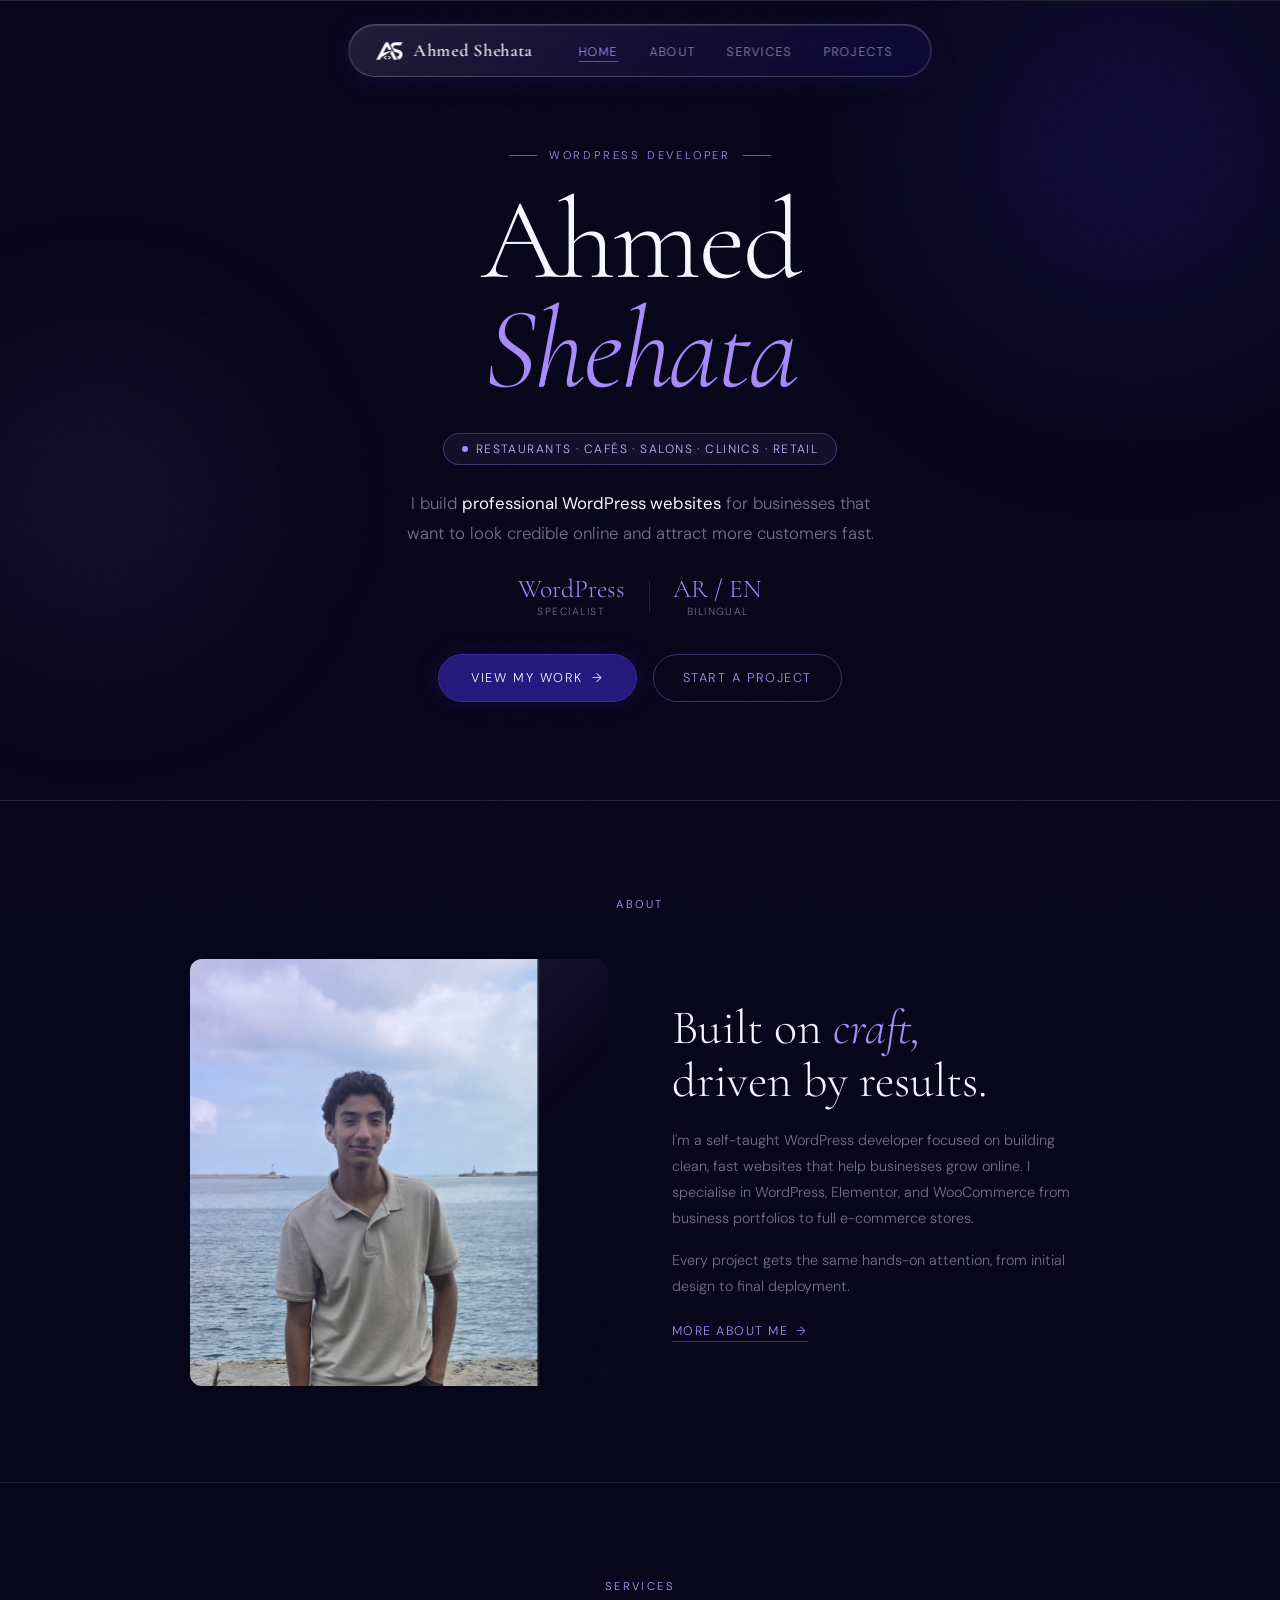
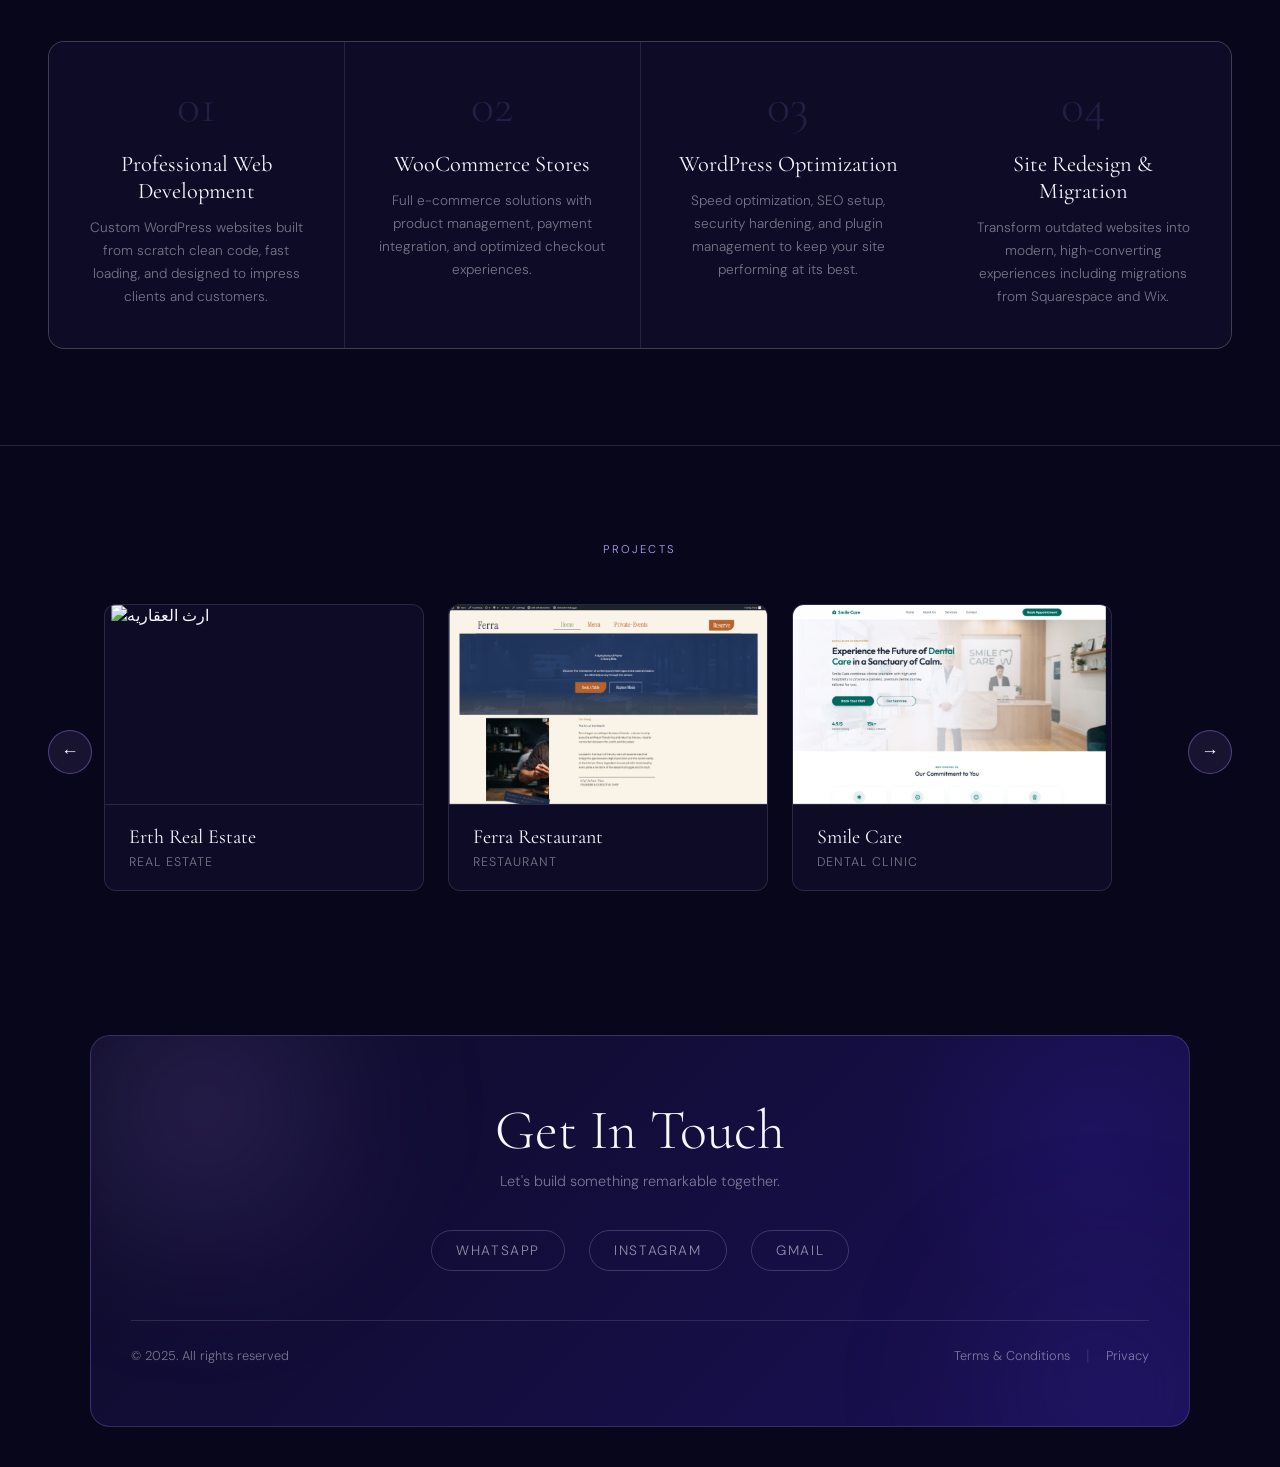
==== commit 259bd635: "Add motion layer: animations, effects, and parallax Introduce a shared motion layer (motion.css + mo" ====
--- a/index.html
+++ b/index.html
@@ -11,6 +11,8 @@
 </script>
   <meta charset="UTF-8">
   <meta name="viewport" content="width=device-width, initial-scale=1.0">
+  <!-- Gate all opacity:0 motion states behind JS: if scripts fail, content stays visible. -->
+  <script>document.documentElement.classList.add('js');</script>
   <title>Ahmed Shehata — WordPress Developer for Businesses</title>
   <link rel="icon" type="image/png" href="favicon.png">
   <link href="https://fonts.googleapis.com/css2?family=Cormorant+Garamond:ital,wght@0,300;0,400;0,600;1,300;1,400&family=DM+Sans:wght@300;400;500&display=swap" rel="stylesheet">
@@ -18,8 +20,15 @@
 </head>
 <body>
 
+  <!-- SCROLL PROGRESS -->
+  <div class="scroll-progress" id="scrollProgress"></div>
+
+  <!-- CUSTOM CURSOR -->
+  <div class="cursor-dot" id="cursorDot"></div>
+  <div class="cursor-ring" id="cursorRing"></div>
+
   <!-- NAVBAR -->
-  <nav>
+  <nav id="mainNav">
     <a href="#" class="nav-logo">
       <img src="favicon w.png" alt="Ahmed Shehata">
       Ahmed Shehata
@@ -43,9 +52,10 @@
   <!-- HERO                          -->
   <!-- ══════════════════════════════════════ -->
   <section class="hero" id="home">
-    <div class="orb orb-1"></div>
-    <div class="orb orb-2"></div>
-
+    <div class="orb orb-1" data-parallax="0.16"></div>
+    <div class="orb orb-2" data-parallax="0.1"></div>
+
+    <div class="hero-inner">
     <!-- Tag: specialisation -->
     <div class="hero-tag">WordPress Developer</div>
 
@@ -74,61 +84,55 @@
     <span class="hero-proof-num">AR / EN</span>
     <span class="hero-proof-label">Bilingual</span>
   </div>
-  </div>
 </div>
 
     <!-- CTA: Primary only + WhatsApp secondary -->
     <div class="hero-actions">
       <a href="#projects" class="hero-cta">View My Work</a>
-      <a class="btn-whatsapp" href="https:/wa.me/201096973281" target="_blank">
-        <svg width="14" height="14" viewBox="0 0 24 24" fill="currentColor"><path d="M17.472 14.382c-.297-.149-1.758-.867-2.03-.967-.273-.099-.471-.148-.67.15-.197.297-.767.966-.94 1.164-.173.199-.347.223-.644.075-.297-.15-1.255-.463-2.39-1.475-.883-.788-1.48-1.761-1.653-2.059-.173-.297-.018-.458.13-.606.134-.133.298-.347.446-.52.149-.174.198-.298.298-.497.099-.198.05-.371-.025-.52-.075-.149-.669-1.612-.916-2.207-.242-.579-.487-.5-.669-.51-.173-.008-.371-.01-.57-.01-.198 0-.52.074-.792.372-.272.297-1.04 1.016-1.04 2.479 0 1.462 1.065 2.875 1.213 3.074.149.198 2.096 3.2 5.077 4.487.709.306 1.262.489 1.694.625.712.227 1.36.195 1.871.118.571-.085 1.758-.719 2.006-1.413.248-.694.248-1.289.173-1.413-.074-.124-.272-.198-.57-.347m-5.421 7.403h-.004a9.87 9.87 0 01-5.031-1.378l-.361-.214-3.741.982.998-3.648-.235-.374a9.86 9.86 0 01-1.51-5.26c.001-5.45 4.436-9.884 9.888-9.884 2.64 0 5.122 1.03 6.988 2.898a9.825 9.825 0 012.893 6.994c-.003 5.45-4.437 9.884-9.885 9.884m8.413-18.297A11.815 11.815 0 0012.05 0C5.495 0 .16 5.335.157 11.892c0 2.096.547 4.142 1.588 5.945L.057 24l6.305-1.654a11.882 11.882 0 005.683 1.448h.005c6.554 0 11.89-5.335 11.893-11.893a11.821 11.821 0 00-3.48-8.413z"/></svg>
-        WhatsApp
-      </a>
-        <a class="btn-instagram" href="https://www.instagram.com/ahmed_shehattta/" target="_blank">
-        <svg width="14" height="14" viewBox="0 0 24 24" fill="currentColor"><path d="M12 2.163c3.204 0 3.584.012 4.85.07 3.252.148 4.771 1.691 4.919 4.919.058 1.265.069 1.645.069 4.849 0 3.205-.012 3.584-.069 4.849-.149 3.225-1.664 4.771-4.919 4.919-1.266.058-1.644.07-4.85.07-3.204 0-3.584-.012-4.849-.07-3.26-.149-4.771-1.699-4.919-4.92-.058-1.265-.07-1.644-.07-4.849 0-3.204.013-3.583.07-4.849.149-3.227 1.664-4.771 4.919-4.919 1.266-.057 1.645-.069 4.849-.069zm0-2.163c-3.259 0-3.667.014-4.947.072-4.358.2-6.78 2.618-6.98 6.98-.059 1.281-.073 1.689-.073 4.948 0 3.259.014 3.668.072 4.948.2 4.358 2.618 6.78 6.98 6.98 1.281.058 1.689.072 4.948.072 3.259 0 3.668-.014 4.948-.072 4.354-.2 6.782-2.618 6.979-6.98.059-1.28.073-1.689.073-4.948 0-3.259-.014-3.667-.072-4.947-.196-4.354-2.617-6.78-6.979-6.98-1.281-.059-1.69-.073-4.949-.073zm0 5.838c-3.403 0-6.162 2.759-6.162 6.162s2.759 6.163 6.162 6.163 6.162-2.759 6.162-6.163c0-3.403-2.759-6.162-6.162-6.162zm0 10.162c-2.209 0-4-1.79-4-4 0-2.209 1.791-4 4-4s4 1.791 4 4c0 2.21-1.791 4-4 4zm6.406-11.845c-.796 0-1.441.645-1.441 1.44s.645 1.44 1.441 1.44c.795 0 1.439-.645 1.439-1.44s-.644-1.44-1.439-1.44z"/></svg>
-        Instagram
-      </a>
+      <a href="https://wa.me/201096973281" class="hero-ghost" target="_blank" rel="noopener">Start a Project</a>
+    </div>
+    </div><!-- /hero-inner -->
+  </section>
+
+  <!-- ABOUT SNIPPET -->
+  <section id="about-snippet">
+    <div class="section-label reveal">About</div>
+    <div class="about-snippet">
+      <div class="about-img-wrap reveal" data-reveal="left">
+        <img src="5-5.jpg" alt="Ahmed Shehata" data-parallax-img="0.12">
+        <span class="img-sheen"></span>
+      </div>
+      <div class="about-text">
+        <h2 class="reveal" data-delay="0">Built on <em>craft,</em><br>driven by results.</h2>
+        <p class="reveal" data-delay="90">I'm a self-taught WordPress developer focused on building clean, fast websites that help businesses grow online. I specialise in WordPress, Elementor, and WooCommerce from business portfolios to full e-commerce stores.</p>
+        <p class="reveal" data-delay="180">Every project gets the same hands-on attention, from initial design to final deployment.</p>
+        <a href="about.html" class="about-link reveal magnetic" data-delay="270">More about me</a>
+      </div>
     </div>
   </section>
 
-  <!-- ABOUT SNIPPET -->
-  <section id="about-snippet">
-    <div class="section-label">About</div>
-    <div class="about-snippet fade-in">
-      <div class="about-img-wrap">
-        <img src="5-5.jpg" alt="Ahmed Shehata">
-      </div>
-      <div class="about-text">
-        <h2>Built on <em>craft,</em><br>driven by results.</h2>
-        <p>I'm a self-taught WordPress developer focused on building clean, fast websites that help businesses grow online. I specialise in WordPress, Elementor, and WooCommerce from business portfolios to full e-commerce stores.</p>
-        <p>Every project gets the same hands-on attention, from initial design to final deployment.</p>
-        <a href="about.html" class="about-link">More about me</a>
-      </div>
-    </div>
-  </section>
-
   
 
   <!-- SERVICES -->
   <section id="services">
-    <div class="section-label">Services</div>
-    <div class="services-grid fade-in">
-      <div class="service-card">
+    <div class="section-label reveal">Services</div>
+    <div class="services-grid">
+      <div class="service-card reveal spotlight" data-delay="0">
         <div class="service-num">01</div>
         <h3>Professional Web Development</h3>
         <p>Custom WordPress websites built from scratch  clean code, fast loading, and designed to impress clients and customers.</p>
       </div>
-      <div class="service-card">
+      <div class="service-card reveal spotlight" data-delay="100">
         <div class="service-num">02</div>
         <h3>WooCommerce Stores</h3>
         <p>Full e-commerce solutions with product management, payment integration, and optimized checkout experiences.</p>
       </div>
-      <div class="service-card">
+      <div class="service-card reveal spotlight" data-delay="200">
         <div class="service-num">03</div>
         <h3>WordPress Optimization</h3>
         <p>Speed optimization, SEO setup, security hardening, and plugin management to keep your site performing at its best.</p>
       </div>
-      <div class="service-card">
+      <div class="service-card reveal spotlight" data-delay="300">
         <div class="service-num">04</div>
         <h3>Site Redesign & Migration</h3>
         <p>Transform outdated websites into modern, high-converting experiences  including migrations from Squarespace and Wix.</p>
@@ -138,7 +142,7 @@
 
   <!-- PROJECTS -->
 <section id="projects">
-  <div class="section-label">Projects</div>
+  <div class="section-label reveal">Projects</div>
 
   <div class="projects-carousel-wrap">
     <button class="carousel-arrow carousel-prev" onclick="scrollCarousel(-1)" aria-label="Previous project">&#8592;</button>
@@ -148,7 +152,7 @@
       <div class="project-card" onclick="openGalleryModal(['1.png','2.png','3.png'], 'ارث العقاريه', 'Real Estate')">
         <img src="1.png" alt="ارث العقاريه" class="project-img">
         <div class="project-info">
-           <h3 class="ar">Erth Real Estate</h3>
+           <h3>Erth Real Estate</h3>
           <p>Real Estate</p>
         </div>
       </div>
@@ -242,12 +246,14 @@
 
   <!-- CONTACT -->
   <div class="contact-section">
-    <h2>Get In Touch</h2>
-    <p class="contact-sub">Let's build something remarkable together.</p>
+    <span class="aurora aurora-1"></span>
+    <span class="aurora aurora-2"></span>
+    <h2 class="reveal" data-delay="0">Get In Touch</h2>
+    <p class="contact-sub reveal" data-delay="90">Let's build something remarkable together.</p>
     <div class="links">
-      <a href="https://wa.me/201096973281">WhatsApp</a>
-      <a href="https://www.instagram.com/ahmed.shehattta/">Instagram</a>
-      <a href="mailto:ahmedshehatta.dev@gmail.com">Gmail</a>
+      <a class="reveal magnetic" data-delay="160" href="https://wa.me/201096973281">WhatsApp</a>
+      <a class="reveal magnetic" data-delay="230" href="https://www.instagram.com/ahmed.shehattta/">Instagram</a>
+      <a class="reveal magnetic" data-delay="300" href="mailto:ahmedshehatta.dev@gmail.com">Gmail</a>
     </div>
     <div class="bottom">
       <p>© 2025. All rights reserved</p>
@@ -625,6 +631,27 @@
     }
     .hero-cta::after { content: '→'; transition: transform 0.3s; }
     .hero-cta:hover::after { transform: translateX(4px); }
+
+    /* Secondary hero CTA — mirrors Services.html */
+    .hero-ghost {
+      display: inline-flex;
+      align-items: center;
+      padding: 0.9rem 1.8rem;
+      background: transparent;
+      color: var(--gold);
+      text-decoration: none;
+      font-size: 0.8rem;
+      letter-spacing: 0.12em;
+      text-transform: uppercase;
+      border-radius: 100px;
+      border: 1px solid rgba(167,139,250,0.35);
+      transition: all 0.3s;
+    }
+    .hero-ghost:hover {
+      background: rgba(167,139,250,0.12);
+      border-color: rgba(167,139,250,0.6);
+      transform: translateY(-2px);
+    }
 
     .btn-whatsapp {
       display: inline-flex;
@@ -1149,8 +1176,12 @@
       .project-card { flex: 0 0 85vw; }
       .carousel-arrow { display: none; }
     }
+
   </style>
-  
+
+  <!-- Motion layer: loaded after the inline styles above so it wins on shared selectors -->
+  <link rel="stylesheet" href="motion.css">
+
   <!-- CURSOR -->
   <div class="cursor-preview" id="cursorPreview"><span>Live Preview</span></div>
 
@@ -1328,5 +1359,8 @@
     }, true);
   })();
 </script>
+
+<!-- Motion engine (shared with Services.html) -->
+<script src="motion.js"></script>
 </body>
 </html>
--- a/motion.css
+++ b/motion.css
@@ -0,0 +1,330 @@
+/* ══════════════════════════════════════════════════
+   MOTION LAYER — shared by Home.html + Services.html
+   Animations, effects, parallax.
+
+   Self-contained tokens: pages name their accent
+   differently (--gold on Home, --violet on Services)
+   but both resolve to the same hues, so this layer
+   owns its own palette and stays page-agnostic.
+
+   NOTE: link this AFTER each page's inline <style>
+   so it wins the cascade on shared selectors (nav…).
+   ══════════════════════════════════════════════════ */
+
+:root {
+  --m-accent:       #a78bfa;
+  --m-accent-light: #c4b5fd;
+  --m-accent-deep:  #3a2a9e;
+  --m-muted:        rgba(246, 247, 255, 0.45);
+  --m-ease:         cubic-bezier(0.16, 1, 0.3, 1);
+}
+
+/* ── SCROLL PROGRESS BAR ── */
+.scroll-progress {
+  position: fixed;
+  top: 0; left: 0;
+  height: 2px;
+  width: 100%;
+  transform: scaleX(0);
+  transform-origin: 0 50%;
+  background: linear-gradient(90deg, var(--m-accent-deep), var(--m-accent), var(--m-accent-light));
+  box-shadow: 0 0 12px rgba(167, 139, 250, 0.7);
+  z-index: 10000;
+  will-change: transform;
+}
+
+/* ── CUSTOM CURSOR ── */
+.cursor-dot, .cursor-ring {
+  position: fixed;
+  top: 0; left: 0;
+  border-radius: 50%;
+  pointer-events: none;
+  z-index: 9999;
+  opacity: 0;
+  transition: opacity 0.3s;
+}
+.cursor-dot {
+  width: 6px; height: 6px;
+  background: var(--m-accent);
+  margin: -3px 0 0 -3px;
+  will-change: transform;
+}
+.cursor-ring {
+  width: 36px; height: 36px;
+  margin: -18px 0 0 -18px;
+  border: 1px solid rgba(167, 139, 250, 0.5);
+  transition: opacity 0.3s, width 0.28s ease, height 0.28s ease,
+              margin 0.28s ease, background 0.28s ease, border-color 0.28s ease;
+  will-change: transform;
+}
+body.cursor-ready .cursor-dot,
+body.cursor-ready .cursor-ring { opacity: 1; }
+body.cursor-hover .cursor-ring {
+  width: 60px; height: 60px;
+  margin: -30px 0 0 -30px;
+  background: rgba(167, 139, 250, 0.12);
+  border-color: rgba(167, 139, 250, 0.9);
+}
+body.cursor-hover .cursor-dot { opacity: 0; }
+
+/* ── NAV — condense on scroll, retract on scroll-down ── */
+nav {
+  transition: box-shadow 0.4s ease, background 0.4s ease,
+              transform 0.45s cubic-bezier(0.4, 0, 0.2, 1), padding 0.4s ease;
+}
+nav.nav-scrolled {
+  padding: 0.45rem 1.3rem;
+  background: linear-gradient(135deg, rgba(246,247,255,0.08) 0%, rgba(167,139,250,0.06) 50%, rgba(38,24,124,0.22) 100%);
+  box-shadow: 0 6px 30px rgba(5, 3, 20, 0.55), 0 1px 0 rgba(246,247,255,0.12) inset;
+}
+nav.nav-hidden { transform: translateX(-50%) translateY(-150%); }
+
+.nav-links a { position: relative; overflow: hidden; }
+.nav-links a::after {
+  content: '';
+  position: absolute;
+  left: 0.85rem; right: 0.85rem;
+  bottom: 0.25rem;
+  height: 1px;
+  background: var(--m-accent);
+  transform: scaleX(0);
+  transform-origin: 100% 50%;
+  transition: transform 0.35s cubic-bezier(0.65, 0, 0.35, 1);
+}
+.nav-links a:hover::after { transform: scaleX(1); transform-origin: 0 50%; }
+
+/* Mark the page you're on */
+.nav-links a.is-current { color: var(--m-accent); }
+.nav-links a.is-current::after { transform: scaleX(1); opacity: 0.5; }
+
+/* ── HERO ATMOSPHERE ── */
+.hero-inner { position: relative; z-index: 2; will-change: transform; }
+
+/* Orbs drift with scroll only — no idle float. The hero stays calm and
+   close to the original; parallax uses the `translate` property so it
+   never clobbers Services' translateX(-50%) centring on .hero-orb-1. */
+.orb, .hero-orb-1, .hero-orb-2 { will-change: transform; }
+
+/* ── SPLIT TEXT REVEAL ──
+   Unused by default (both heroes use the simpler fade-up).
+   The padding/margin pair is load-bearing: display fonts like
+   Cormorant have a glyph box taller than a <1 line-height, so a
+   bare overflow:hidden mask shaves the caps and descenders. The
+   padding gives the mask room; the negative margin cancels it
+   out of layout. */
+.split-text { animation: none !important; opacity: 1; }
+.split-line {
+  display: block;
+  overflow: hidden;
+  padding: 0.16em 0.08em;
+  margin: -0.16em -0.08em;
+}
+.split-char {
+  display: inline-block;
+  transform: translateY(110%) rotate(6deg);
+  opacity: 0;
+  animation: charUp 0.9s var(--m-ease) forwards;
+}
+@keyframes charUp {
+  to { transform: translateY(0) rotate(0); opacity: 1; }
+}
+.hero h1 span .split-char,
+.hero h1 em .split-char { text-shadow: 0 0 40px rgba(167, 139, 250, 0.35); }
+
+/* ── SCROLL REVEALS ──
+   Gated on .js so a script failure can never leave
+   the page invisible. */
+.js .reveal {
+  opacity: 0;
+  transform: translateY(30px);
+  transition: opacity 0.85s var(--m-ease), transform 0.85s var(--m-ease);
+  will-change: opacity, transform;
+}
+.js .reveal[data-reveal="left"]  { transform: translateX(-40px) scale(0.97); }
+.js .reveal[data-reveal="right"] { transform: translateX(40px) scale(0.97); }
+.js .reveal.in-view { opacity: 1; transform: none; }
+
+/* ── SECTION LABEL SHIMMER ── */
+.section-label, .includes-label {
+  background: linear-gradient(90deg, var(--m-accent) 0%, var(--m-accent-light) 45%, var(--m-accent) 90%);
+  background-size: 200% 100%;
+  -webkit-background-clip: text;
+  background-clip: text;
+  -webkit-text-fill-color: transparent;
+  animation: shimmer 6s linear infinite;
+}
+@keyframes shimmer {
+  to { background-position: -200% 0; }
+}
+
+/* ── IMAGE PARALLAX + SHEEN ── */
+.about-img-wrap { overflow: hidden; border-radius: 12px; }
+.about-img-wrap img {
+  scale: 1.18;              /* headroom so drift never exposes an edge */
+  will-change: transform;
+  transition: filter 0.4s;
+}
+.img-sheen {
+  position: absolute;
+  inset: 0;
+  border-radius: 12px;
+  background: linear-gradient(105deg, transparent 35%, rgba(246,247,255,0.14) 50%, transparent 65%);
+  background-size: 250% 100%;
+  background-position: 150% 0;
+  pointer-events: none;
+  z-index: 2;
+  transition: background-position 0.9s cubic-bezier(0.4, 0, 0.2, 1);
+}
+.about-img-wrap:hover .img-sheen { background-position: -80% 0; }
+
+/* ── SPOTLIGHT (pointer-tracked glow) ── */
+.spotlight { position: relative; overflow: hidden; }
+.spotlight::after {
+  content: '';
+  position: absolute;
+  inset: 0;
+  background: radial-gradient(
+    260px circle at var(--mx, 50%) var(--my, 50%),
+    rgba(167, 139, 250, 0.14),
+    transparent 60%
+  );
+  opacity: 0;
+  transition: opacity 0.4s;
+  pointer-events: none;
+}
+.spotlight:hover::after { opacity: 1; }
+.spotlight > * { position: relative; z-index: 1; }
+
+/* ── TILT ── */
+.service-card, .project-card, .type-card {
+  transform-style: preserve-3d;
+  transition: transform 0.4s var(--m-ease), border-color 0.3s, box-shadow 0.4s, background 0.35s;
+}
+.tilting { transition: border-color 0.3s, box-shadow 0.4s, background 0.35s; }
+.project-card .project-info { transform: translateZ(30px); }
+.project-img { will-change: transform; }
+
+.js .project-card.reveal { transform: translateY(40px) scale(0.96); }
+.js .project-card.reveal.in-view { transform: none; }
+
+/* Numerals lift on hover */
+.service-num, .type-num, .sli-num {
+  transition: color 0.4s ease, transform 0.4s var(--m-ease), opacity 0.4s ease;
+}
+.service-card:hover .service-num {
+  color: rgba(167, 139, 250, 0.5);
+  transform: translateY(-4px) scale(1.05);
+}
+.type-card:hover .type-num { color: rgba(167, 139, 250, 0.3); transform: scale(1.08); }
+
+/* ── MAGNETIC BUTTONS ── */
+.magnetic { will-change: transform; }
+.hero-cta, .hero-ghost, .btn-whatsapp, .btn-instagram, .about-link, .links a {
+  transition: transform 0.35s var(--m-ease),
+              background 0.3s, border-color 0.3s, box-shadow 0.3s, color 0.3s;
+}
+
+/* Shine sweep across the primary CTA */
+.hero-cta { position: relative; overflow: hidden; }
+.hero-cta::before {
+  content: '';
+  position: absolute;
+  top: 0; left: -80%;
+  width: 50%; height: 100%;
+  background: linear-gradient(90deg, transparent, rgba(246,247,255,0.28), transparent);
+  transform: skewX(-20deg);
+  transition: left 0.7s cubic-bezier(0.4, 0, 0.2, 1);
+}
+.hero-cta:hover::before { left: 130%; }
+
+/* ── SERVICES PAGE: service list rows ── */
+.service-list-item { position: relative; overflow: hidden; }
+.service-list-item::before {
+  content: '';
+  position: absolute;
+  left: 0; top: 0; bottom: 0;
+  width: 2px;
+  background: linear-gradient(to bottom, var(--m-accent-deep), var(--m-accent));
+  transform: scaleY(0);
+  transform-origin: 50% 0;
+  transition: transform 0.45s var(--m-ease);
+}
+.service-list-item:hover::before { transform: scaleY(1); }
+.service-list-item { transition: background 0.3s, padding-left 0.4s var(--m-ease); }
+.service-list-item:hover { padding-left: calc(40px + 12px); }
+.service-list-item:hover .sli-num { opacity: 1; transform: translateX(2px); }
+.sli-tag { transition: background 0.3s, border-color 0.3s, transform 0.35s var(--m-ease); }
+.service-list-item:hover .sli-tag { transform: scale(1.06); border-color: rgba(167,139,250,0.6); }
+
+/* ── SERVICES PAGE: type cards top bar ── */
+.type-card::before { transform: scaleX(0); transform-origin: 0 50%; transition: transform 0.5s var(--m-ease); }
+.type-card:hover::before { transform: scaleX(1); }
+
+/* ── SERVICES PAGE: FAQ ── */
+.faq-trigger { transition: color 0.2s, padding-left 0.35s var(--m-ease); }
+.faq-trigger:hover { padding-left: 8px; }
+
+/* ── CONTACT AURORA ── */
+.aurora {
+  position: absolute;
+  border-radius: 50%;
+  filter: blur(70px);
+  pointer-events: none;
+  z-index: 0;
+}
+.aurora-1 {
+  width: 380px; height: 380px;
+  background: radial-gradient(circle, rgba(167,139,250,0.22), transparent 70%);
+  top: -120px; left: -80px;
+  animation: auroraDrift 18s ease-in-out infinite;
+}
+.aurora-2 {
+  width: 300px; height: 300px;
+  background: radial-gradient(circle, rgba(58,42,158,0.35), transparent 70%);
+  bottom: -110px; right: -60px;
+  animation: auroraDrift 22s ease-in-out infinite reverse;
+}
+@keyframes auroraDrift {
+  0%, 100% { transform: translate(0, 0) scale(1); }
+  50%      { transform: translate(60px, 40px) scale(1.15); }
+}
+.contact-section > *:not(.aurora) { position: relative; z-index: 1; }
+
+.links a { position: relative; overflow: hidden; z-index: 1; }
+.links a::before {
+  content: '';
+  position: absolute;
+  inset: 0;
+  background: linear-gradient(135deg, rgba(167,139,250,0.25), rgba(38,24,124,0.4));
+  transform: translateY(101%);
+  transition: transform 0.4s cubic-bezier(0.65, 0, 0.35, 1);
+  z-index: -1;
+}
+.links a:hover::before { transform: translateY(0); }
+.links a:hover { transform: translateY(-3px); }
+
+/* ── CAROUSEL ARROWS ── */
+.carousel-arrow { transition: transform 0.25s var(--m-ease), background 0.2s, border-color 0.2s; }
+.carousel-arrow:hover { transform: scale(1.12); }
+
+/* ── RESPONSIVE / MOTION PREFERENCES ── */
+@media (max-width: 768px) {
+  .cursor-dot, .cursor-ring { display: none; }
+  .service-list-item:hover { padding-left: 20px; }
+}
+
+@media (hover: none) {
+  .cursor-dot, .cursor-ring { display: none; }
+}
+
+@media (prefers-reduced-motion: reduce) {
+  *, *::before, *::after {
+    animation-duration: 0.01ms !important;
+    animation-iteration-count: 1 !important;
+    transition-duration: 0.01ms !important;
+    scroll-behavior: auto !important;
+  }
+  .js .reveal, .split-char { opacity: 1 !important; transform: none !important; }
+  .cursor-dot, .cursor-ring { display: none; }
+  .about-img-wrap img { scale: 1; }
+}
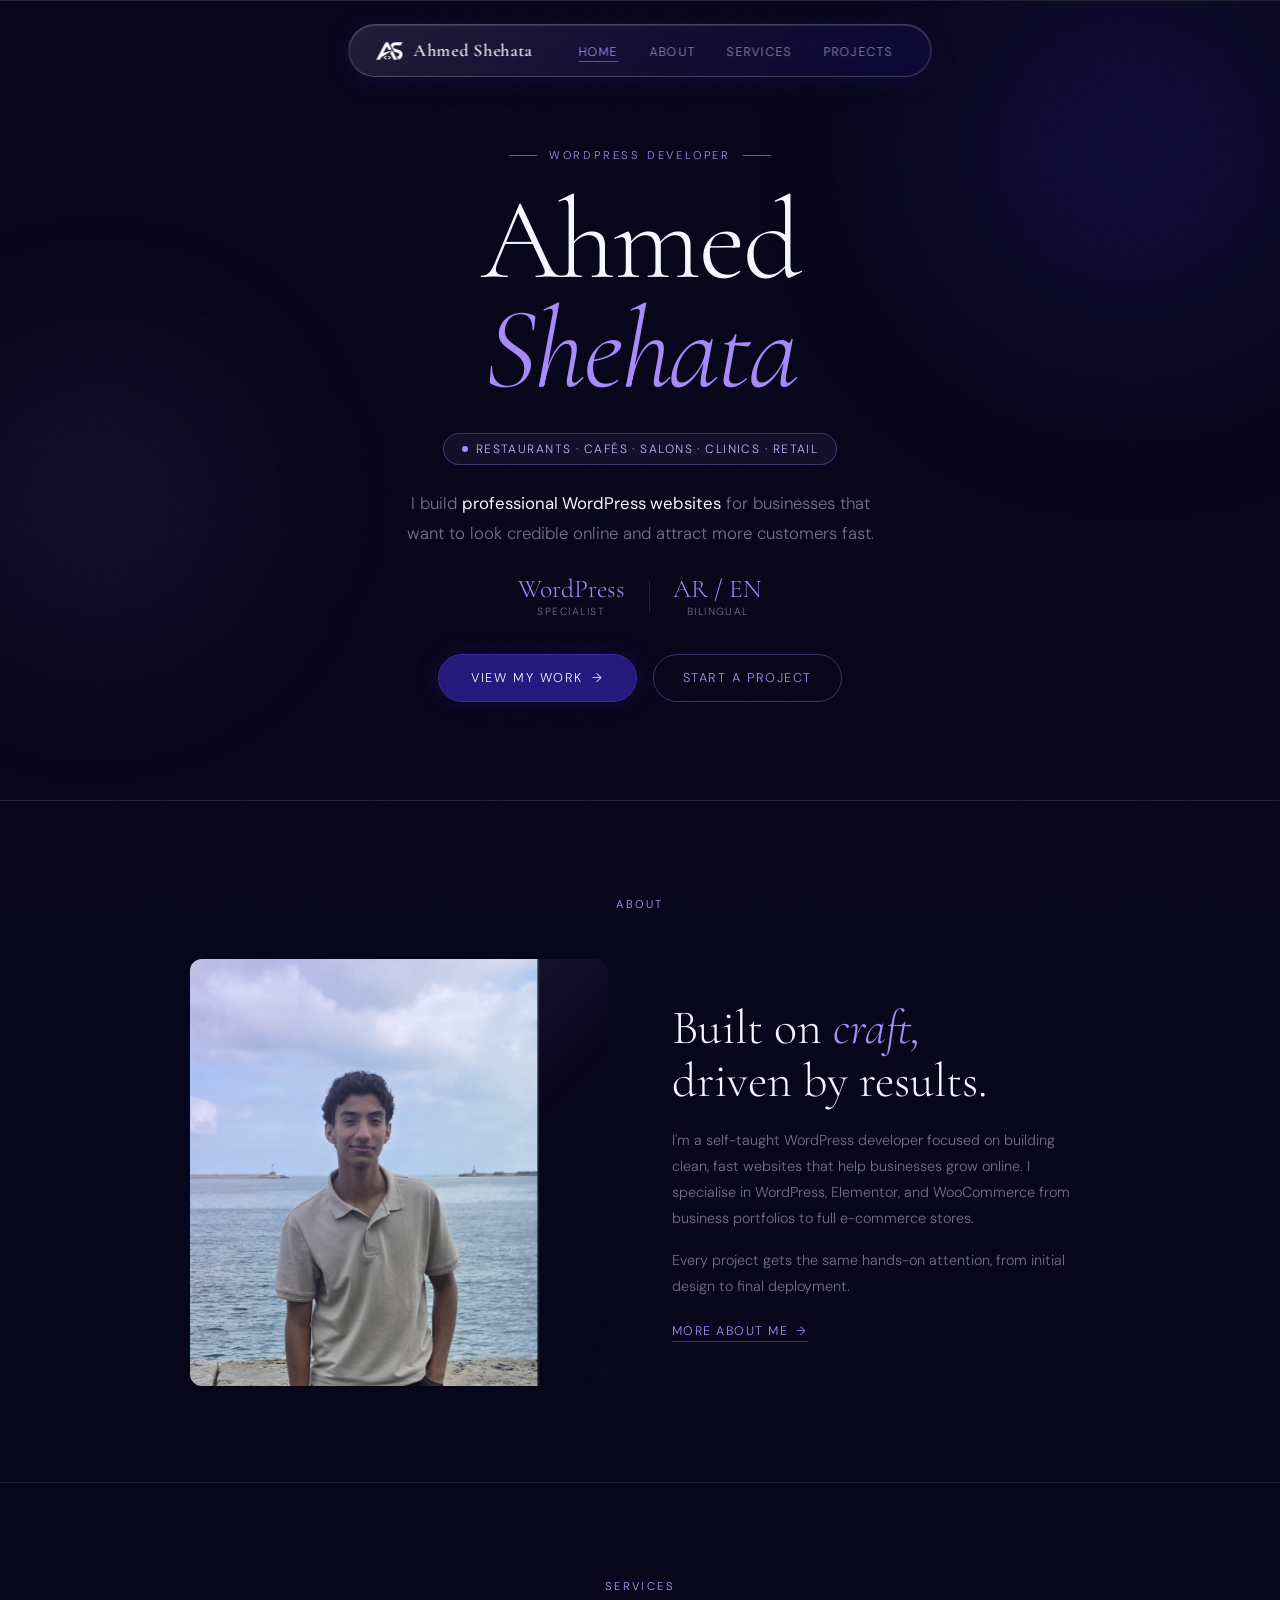
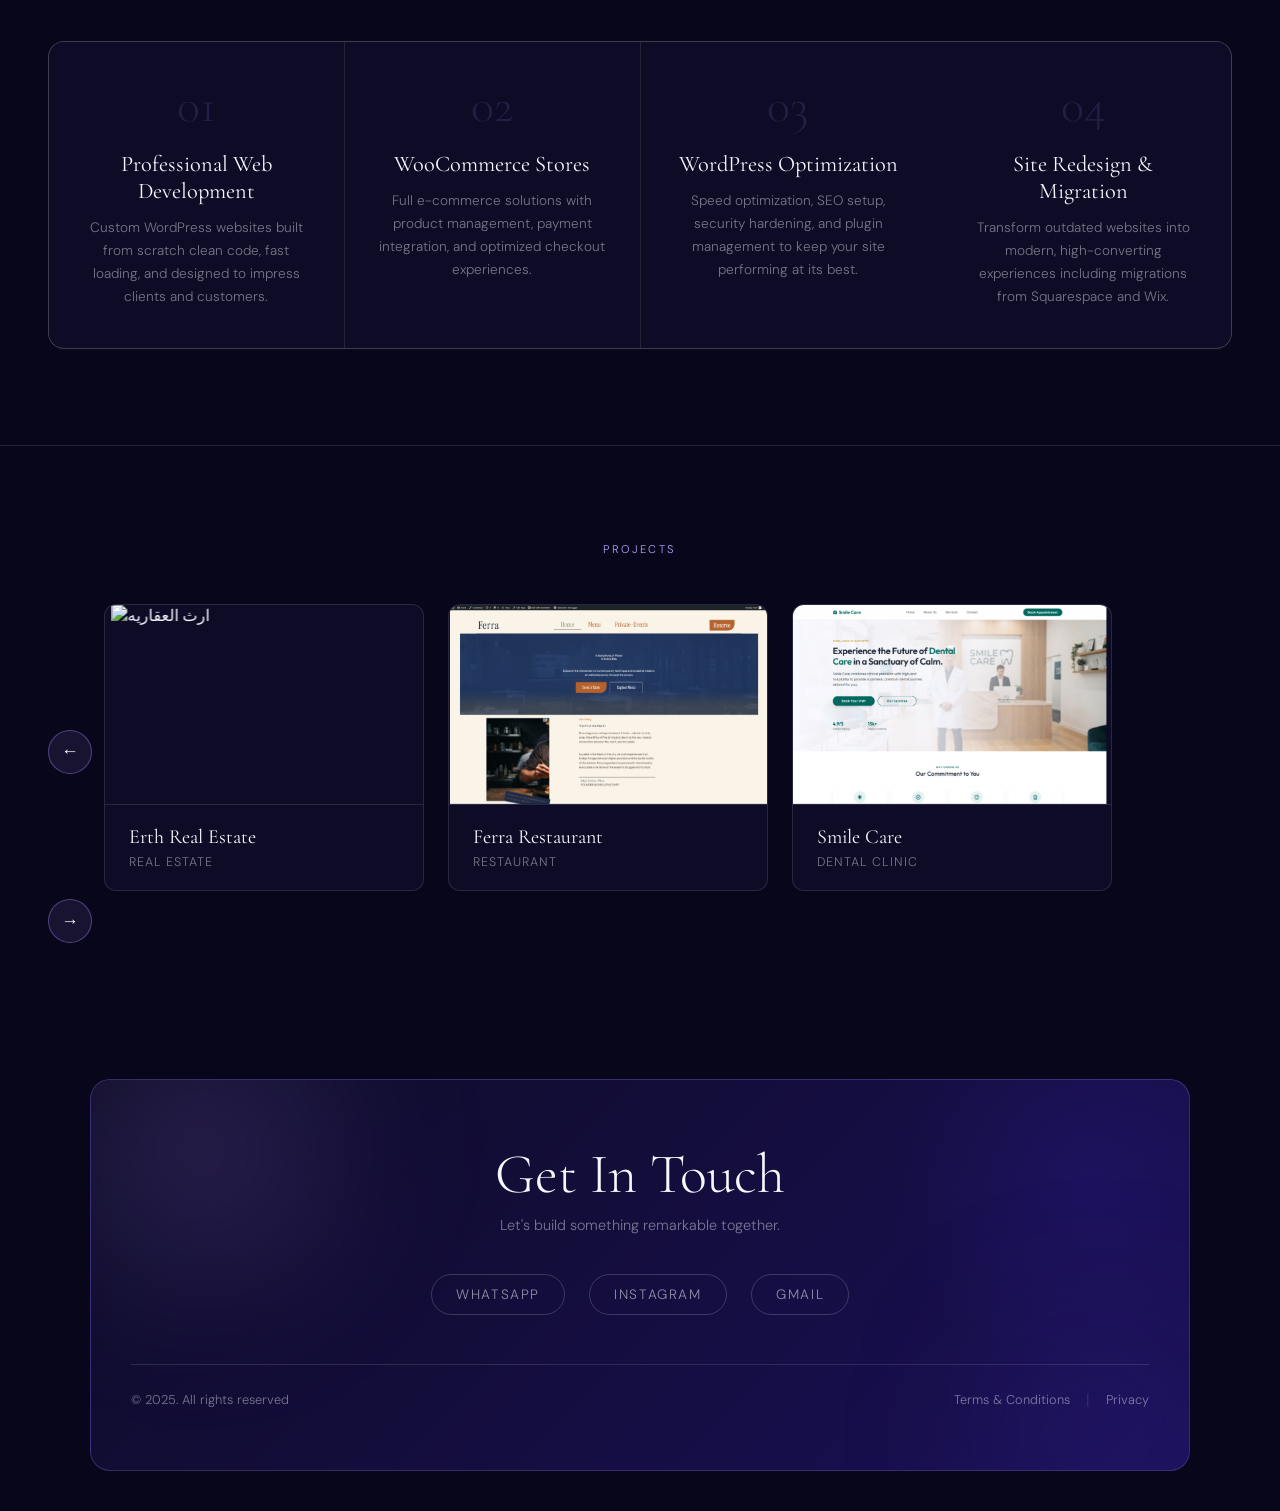
==== commit 96263fe6: "Remove project cards for Noir & Brew and others Removed multiple project cards from the index.html f" ====
--- a/index.html
+++ b/index.html
@@ -172,29 +172,6 @@
           <p>Dental Clinic</p>
         </div>
       </div>
-
-      <div class="project-card" onclick="openModal('brew.png', 'Noir & Brew', 'Coffee Shop', 'https://ahmed-shehatta.github.io/Noir-Brew/')">
-        <img src="brew.png" alt="brew" class="project-img">
-        <div class="project-info">
-          <h3>Noir & Brew</h3>
-          <p>Coffee Shop</p>
-        </div>
-      </div>
-
-      <div class="project-card" onclick="openModal('Khalid-Al-Rashidi.png', 'Khalid Al-Rashidi Store', 'E-commerce Store', 'https://ahmed-shehatta.github.io/Khalid-Al-Rashidi-Store/')">
-        <img src="Khalid-Al-Rashidi.png" alt="Khalid-Al-Rashidi" class="project-img">
-        <div class="project-info">
-          <h3>Khalid Al-Rashidi Store</h3>
-          <p>E-commerce Store</p>
-        </div>
-      </div>
-
-      <div class="project-card" onclick="openModal('مستكن.png', 'Mostakan', 'Coffee Shop', 'https://ahmed-shehatta.github.io/Mostakan')">
-        <img src="مستكن.png" alt="Mostakan" class="project-img">
-        <div class="project-info">
-          <h3>Mostakan</h3>
-          <p>Coffee Shop</p>
-        </div>
       </div>
 
     </div>
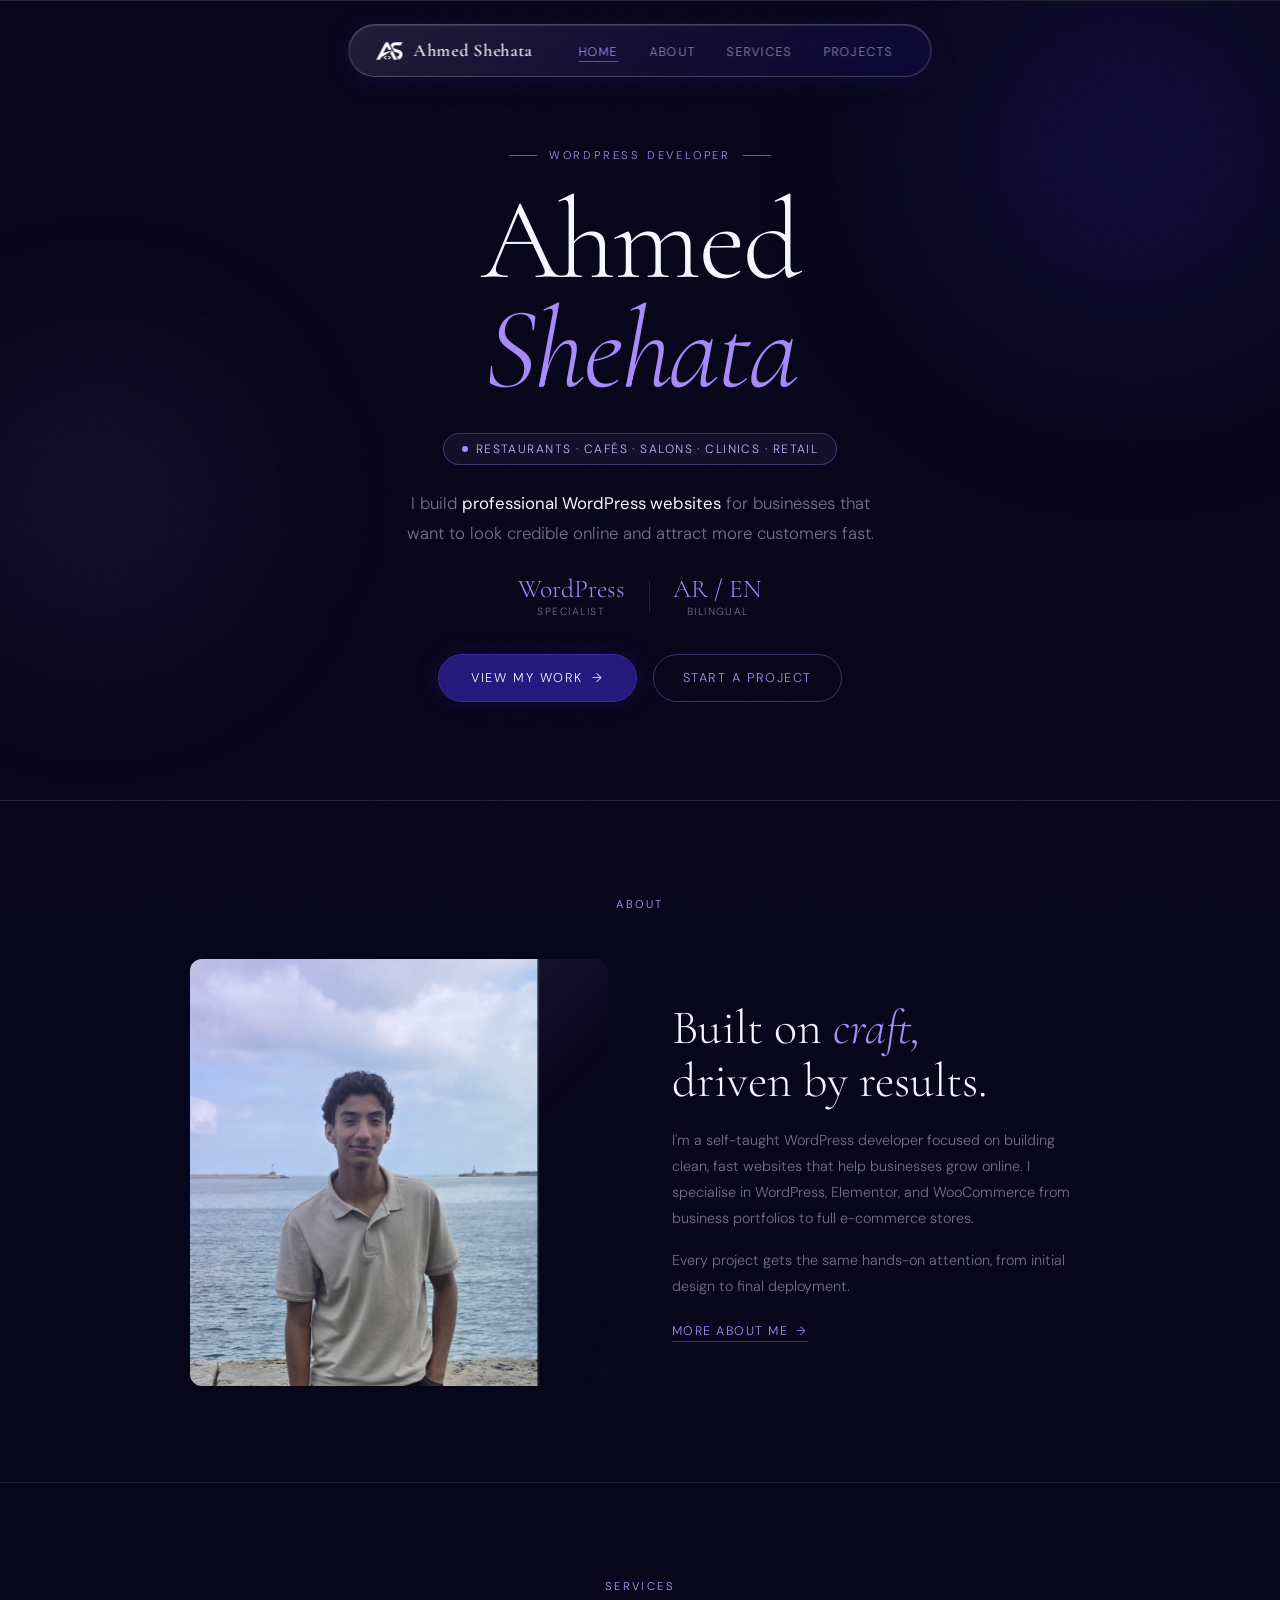
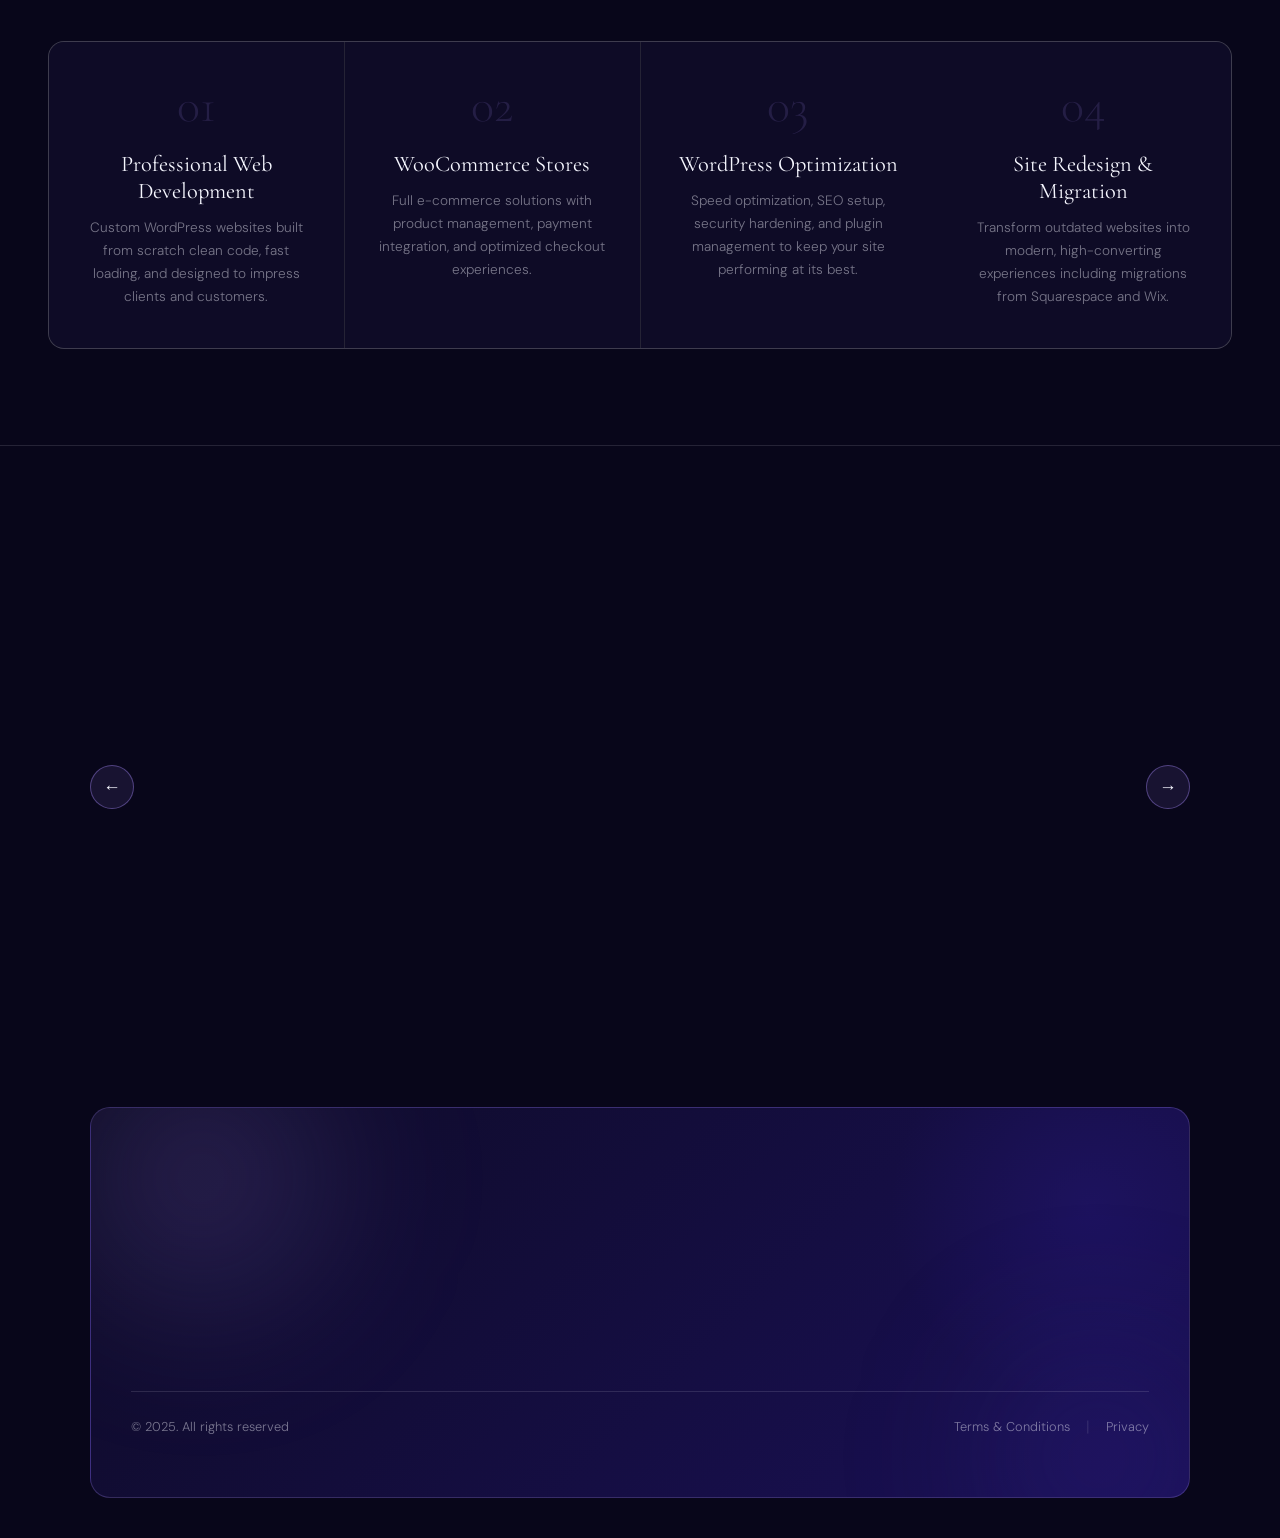
==== commit bfab68fd: "Refactor project cards and carousel functionality" ====
--- a/index.html
+++ b/index.html
@@ -149,8 +149,8 @@
 
     <div class="projects-grid" id="projectsCarousel">
 
-      <div class="project-card" onclick="openGalleryModal(['1.png','2.png','3.png'], 'ارث العقاريه', 'Real Estate')">
-        <img src="1.png" alt="ارث العقاريه" class="project-img">
+      <div class="project-card" onclick="openGalleryModal(['2.png','3.png'], 'ارث العقاريه', 'Real Estate')">
+        <img src="2.png" alt="ارث العقاريه" class="project-img">
         <div class="project-info">
            <h3>Erth Real Estate</h3>
           <p>Real Estate</p>
@@ -171,7 +171,6 @@
            <h3>Smile Care</h3>
           <p>Dental Clinic</p>
         </div>
-      </div>
       </div>
 
     </div>
@@ -831,6 +830,8 @@
       display: flex;
       align-items: center;
       gap: 0.75rem;
+      max-width: 1100px;
+      margin: 0 auto;
     }
 
     .projects-grid {
@@ -852,7 +853,8 @@
     }
 
     .project-card {
-      flex: 0 0 320px;
+      /* two full cards + the 1.5rem gaps + a 72px peek of the third */
+      flex: 0 0 calc(50% - 60px);
       scroll-snap-align: start;
       border: 0.5px solid var(--border);
       background: var(--dark-2);
@@ -1150,7 +1152,7 @@
       .about-img-wrap img { max-width: 240px; }
       .about-link { justify-content: center; }
       .stats-grid { grid-template-columns: 1fr; max-width: 320px; }
-      .project-card { flex: 0 0 85vw; }
+      .project-card { flex: 0 0 80%; } /* one full card + a peek of the next */
       .carousel-arrow { display: none; }
     }
 
@@ -1173,15 +1175,15 @@
   }, { threshold: 0.15 });
   document.querySelectorAll('.fade-in').forEach(el => observer.observe(el));
 
-  // Cursor preview
+  // Cursor preview — delegated so the carousel's cloned cards get it too
   const cursor = document.getElementById("cursorPreview");
-  document.querySelectorAll(".project-card").forEach(card => {
-    card.addEventListener("mouseenter", () => cursor.classList.add("active"));
-    card.addEventListener("mouseleave", () => cursor.classList.remove("active"));
-    card.addEventListener("mousemove", (e) => {
+  document.addEventListener("mousemove", (e) => {
+    const card = e.target.closest && e.target.closest(".project-card");
+    cursor.classList.toggle("active", !!card);
+    if (card) {
       cursor.style.top = e.clientY + "px";
       cursor.style.left = e.clientX + "px";
-    });
+    }
   });
 
   // ── PROJECT MODAL ──
@@ -1301,14 +1303,80 @@
   (function() {
     const track = document.getElementById('projectsCarousel');
     if (!track) return;
-    let isDown = false, startX = 0, scrollLeft = 0, moved = false;
+    const originals = Array.from(track.children);
+    const N = originals.length;
+    if (N < 2) return;
+
+    // Infinite loop: clone two full sets on each side so scrolling never hits a hard edge
+    const CLONE_SETS = 2;
+    const makeClone = (card) => {
+      const c = card.cloneNode(true);
+      c.setAttribute('aria-hidden', 'true');
+      c.classList.add('in-view'); // clones skip the entry reveal, so loop jumps stay invisible
+      return c;
+    };
+    for (let i = 0; i < CLONE_SETS; i++) {
+      originals.forEach(card => track.appendChild(makeClone(card)));
+      for (let j = N - 1; j >= 0; j--) track.insertBefore(makeClone(originals[j]), track.firstChild);
+    }
+
+    let D = 0;        // width of one full set = the loop period
+    let dragBase = 0; // drag anchor, shifted whenever the loop wraps mid-drag
+
+    function measure() {
+      D = track.children[N].offsetLeft - track.children[0].offsetLeft;
+    }
+
+    // Jumping by exactly one set width lands on identical pixels, so it's invisible
+    function jumpBy(delta) {
+      track.style.scrollBehavior = 'auto';
+      track.scrollLeft += delta;
+      track.style.scrollBehavior = '';
+      dragBase += delta;
+    }
+
+    function recenter() {
+      const lo = CLONE_SETS * D;
+      while (track.scrollLeft < lo) jumpBy(D);
+      while (track.scrollLeft >= lo + D) jumpBy(-D);
+    }
+
+    measure();
+    track.style.scrollBehavior = 'auto';
+    track.scrollLeft = CLONE_SETS * D;
+    track.style.scrollBehavior = '';
+
+    let settleTimer;
+    track.addEventListener('scroll', () => {
+      const max = track.scrollWidth - track.clientWidth;
+      const edge = D / N; // ~one card away from a hard edge
+      if (track.scrollLeft < edge) jumpBy(D);
+      else if (track.scrollLeft > max - edge) jumpBy(-D);
+      clearTimeout(settleTimer);
+      settleTimer = setTimeout(recenter, 150);
+    }, { passive: true });
+
+    let resizeTimer;
+    window.addEventListener('resize', () => {
+      clearTimeout(resizeTimer);
+      resizeTimer = setTimeout(() => {
+        const idx = Math.round((track.scrollLeft - CLONE_SETS * D) / (D / N));
+        measure();
+        track.style.scrollBehavior = 'auto';
+        track.scrollLeft = CLONE_SETS * D + idx * (D / N);
+        track.style.scrollBehavior = '';
+      }, 120);
+    });
+
+    // Drag to scroll
+    let isDown = false, startX = 0, moved = false;
 
     track.addEventListener('mousedown', (e) => {
       isDown = true;
       moved = false;
       track.classList.add('dragging');
-      startX = e.pageX - track.offsetLeft;
-      scrollLeft = track.scrollLeft;
+      startX = e.pageX;
+      dragBase = track.scrollLeft;
     });
 
     ['mouseleave', 'mouseup'].forEach(evName =>
@@ -1321,10 +1389,9 @@
     track.addEventListener('mousemove', (e) => {
       if (!isDown) return;
       e.preventDefault();
-      const x = e.pageX - track.offsetLeft;
-      const walk = x - startX;
+      const walk = e.pageX - startX;
       if (Math.abs(walk) > 5) moved = true;
-      track.scrollLeft = scrollLeft - walk;
+      track.scrollLeft = dragBase - walk;
     });
 
     // Prevent the modal from opening if the user was dragging instead of clicking
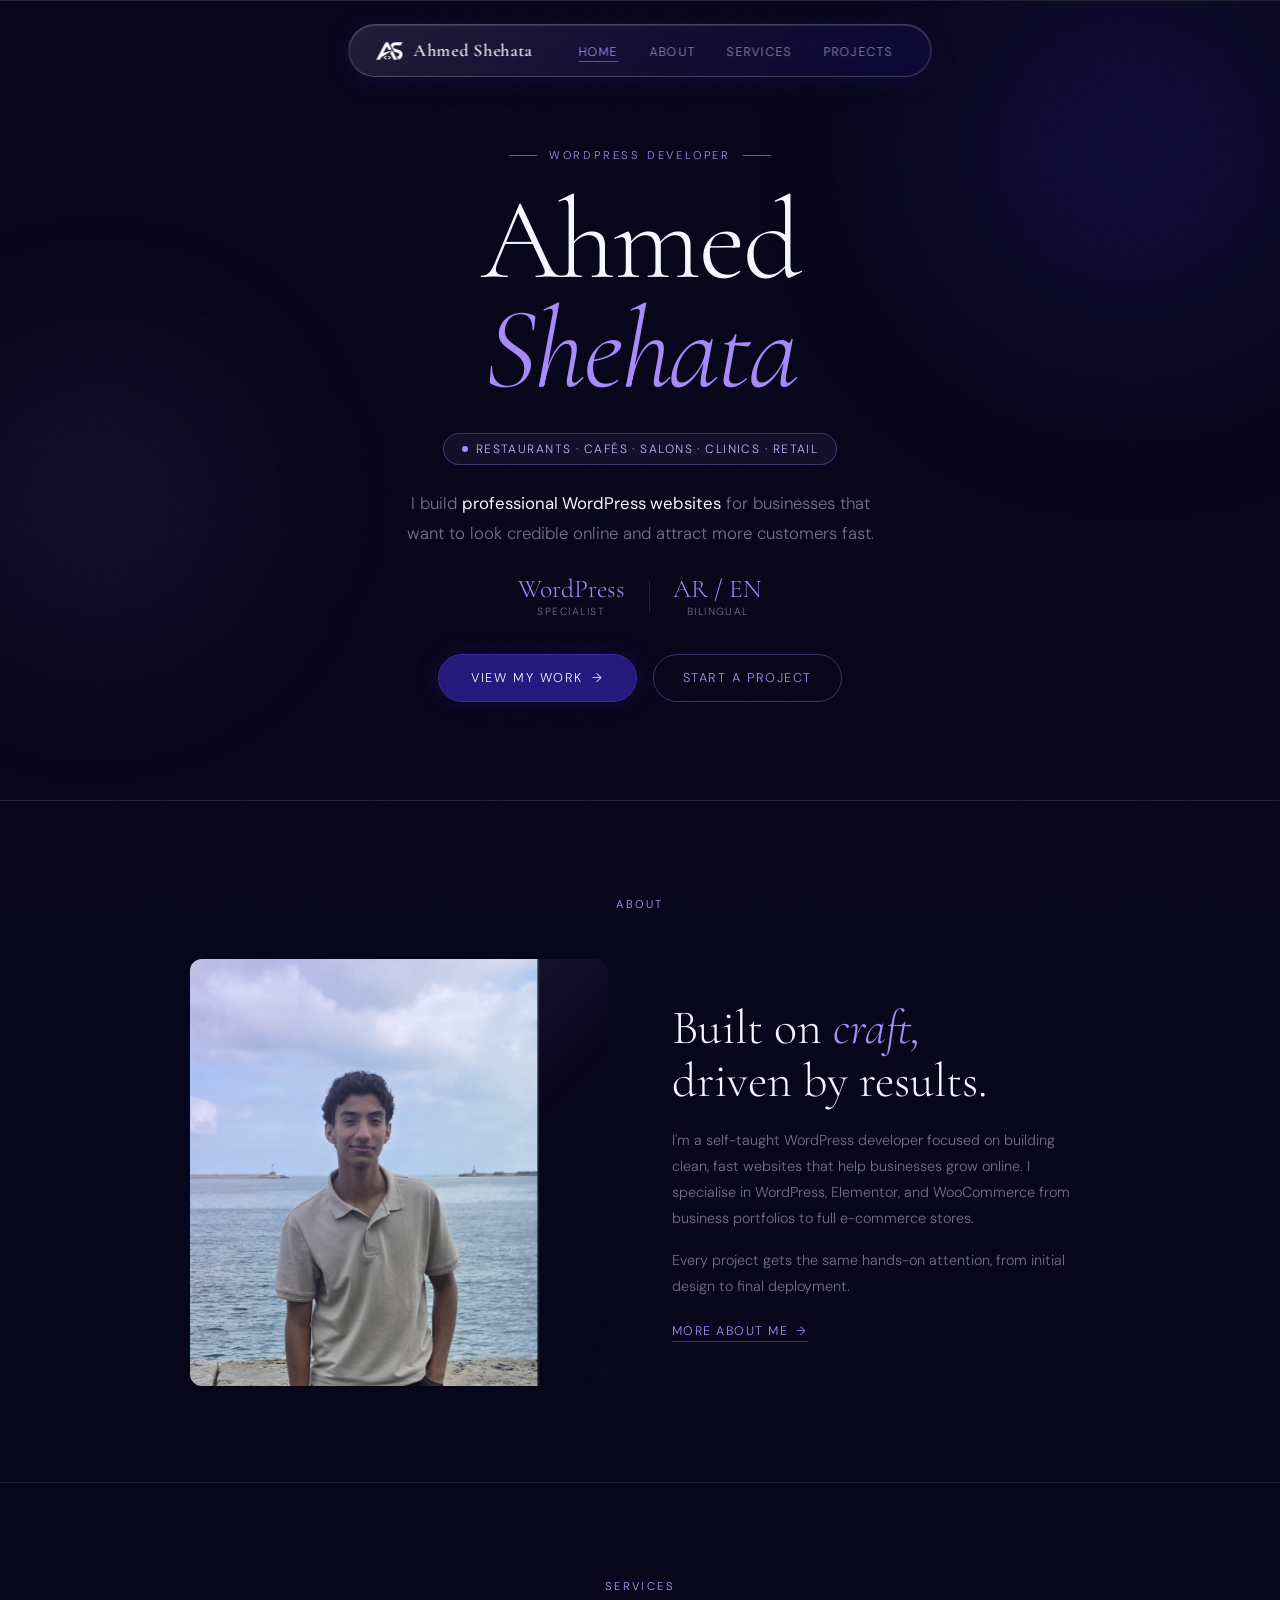
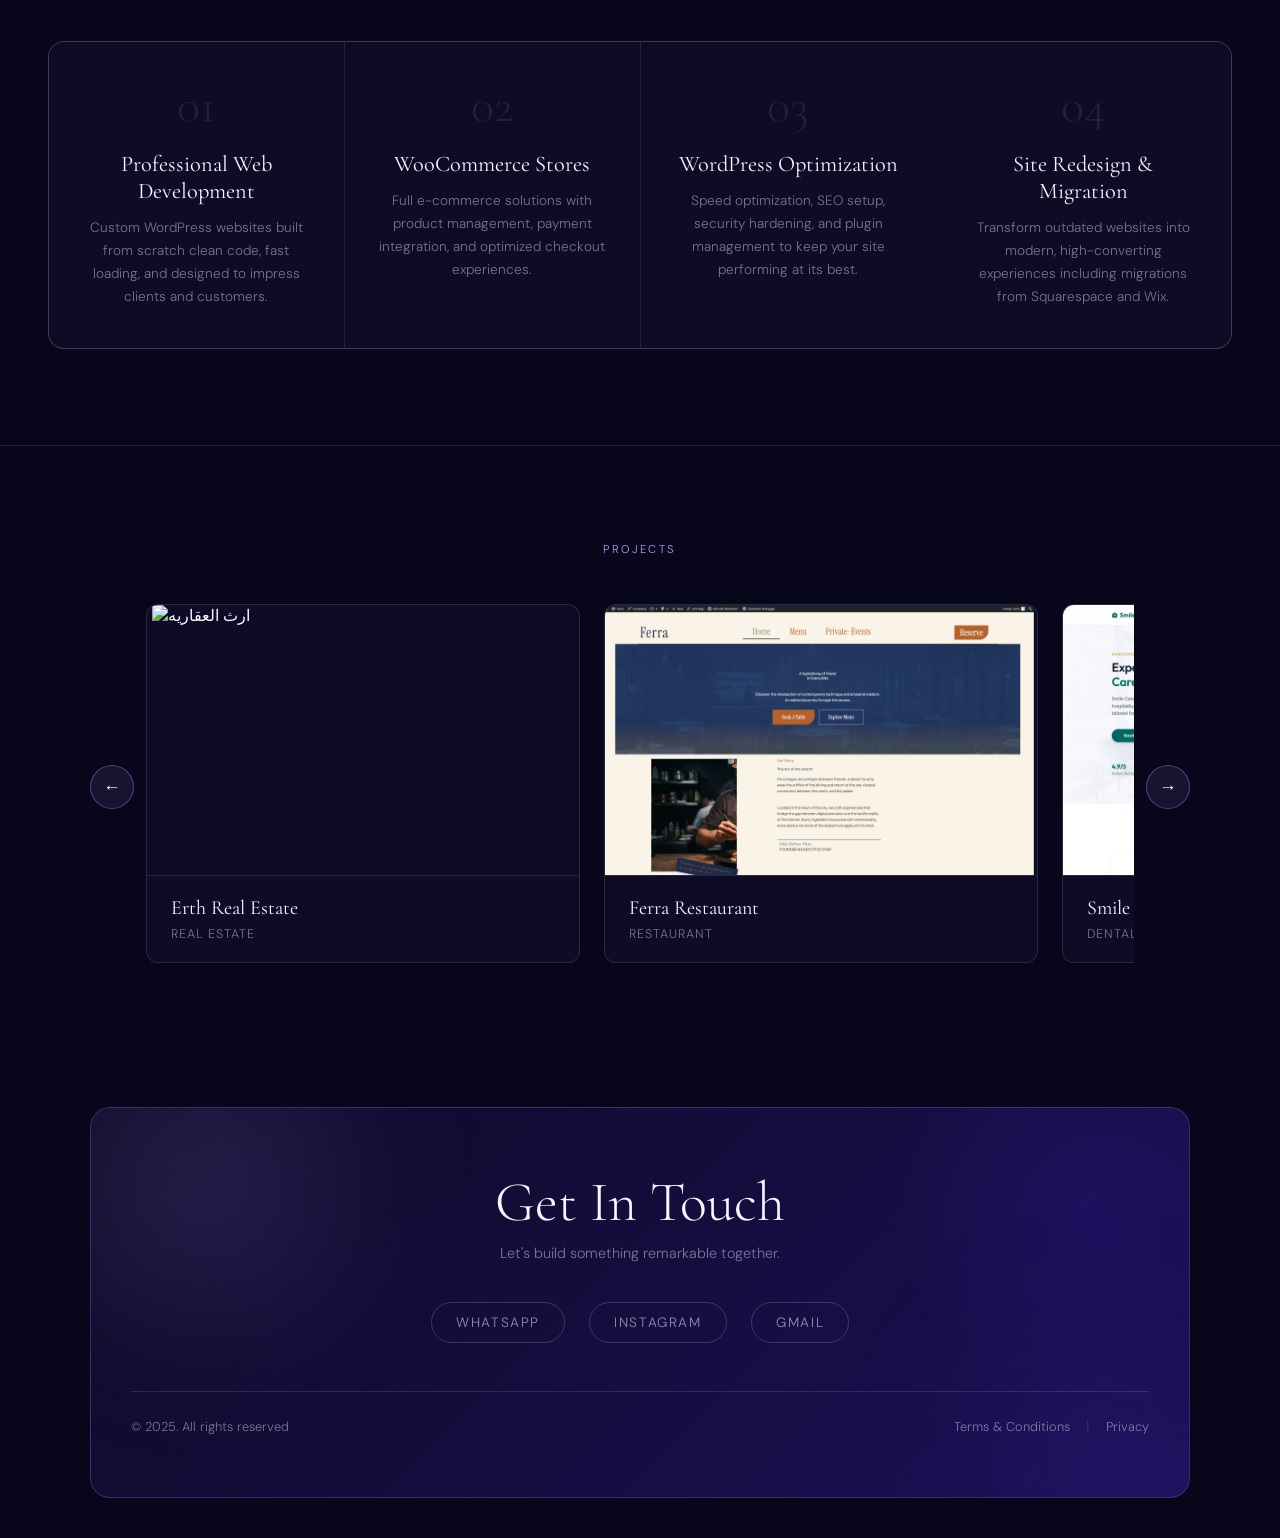
==== commit 895aec10: "Update index.html" ====
--- a/index.html
+++ b/index.html
@@ -149,8 +149,8 @@
 
     <div class="projects-grid" id="projectsCarousel">
 
-      <div class="project-card" onclick="openGalleryModal(['2.png','3.png'], 'ارث العقاريه', 'Real Estate')">
-        <img src="2.png" alt="ارث العقاريه" class="project-img">
+      <div class="project-card" onclick="openGalleryModal(['الرئيسيه.png','المشاريع.png', 'التواصل.png'], 'ارث العقاريه', 'Real Estate')">
+        <img src="الرئيسيه.png" alt="ارث العقاريه" class="project-img">
         <div class="project-info">
            <h3>Erth Real Estate</h3>
           <p>Real Estate</p>
@@ -168,7 +168,7 @@
       <div class="project-card" onclick="openGalleryModal(['home.png','about.png','services.png','contact.png'], 'Smile Care', 'Dental Clinic')">
         <img src="home.png" alt="Smile Care" class="project-img">
         <div class="project-info">
-           <h3>Smile Care</h3>
+           <h3>Smile Care Clinic</h3>
           <p>Dental Clinic</p>
         </div>
       </div>
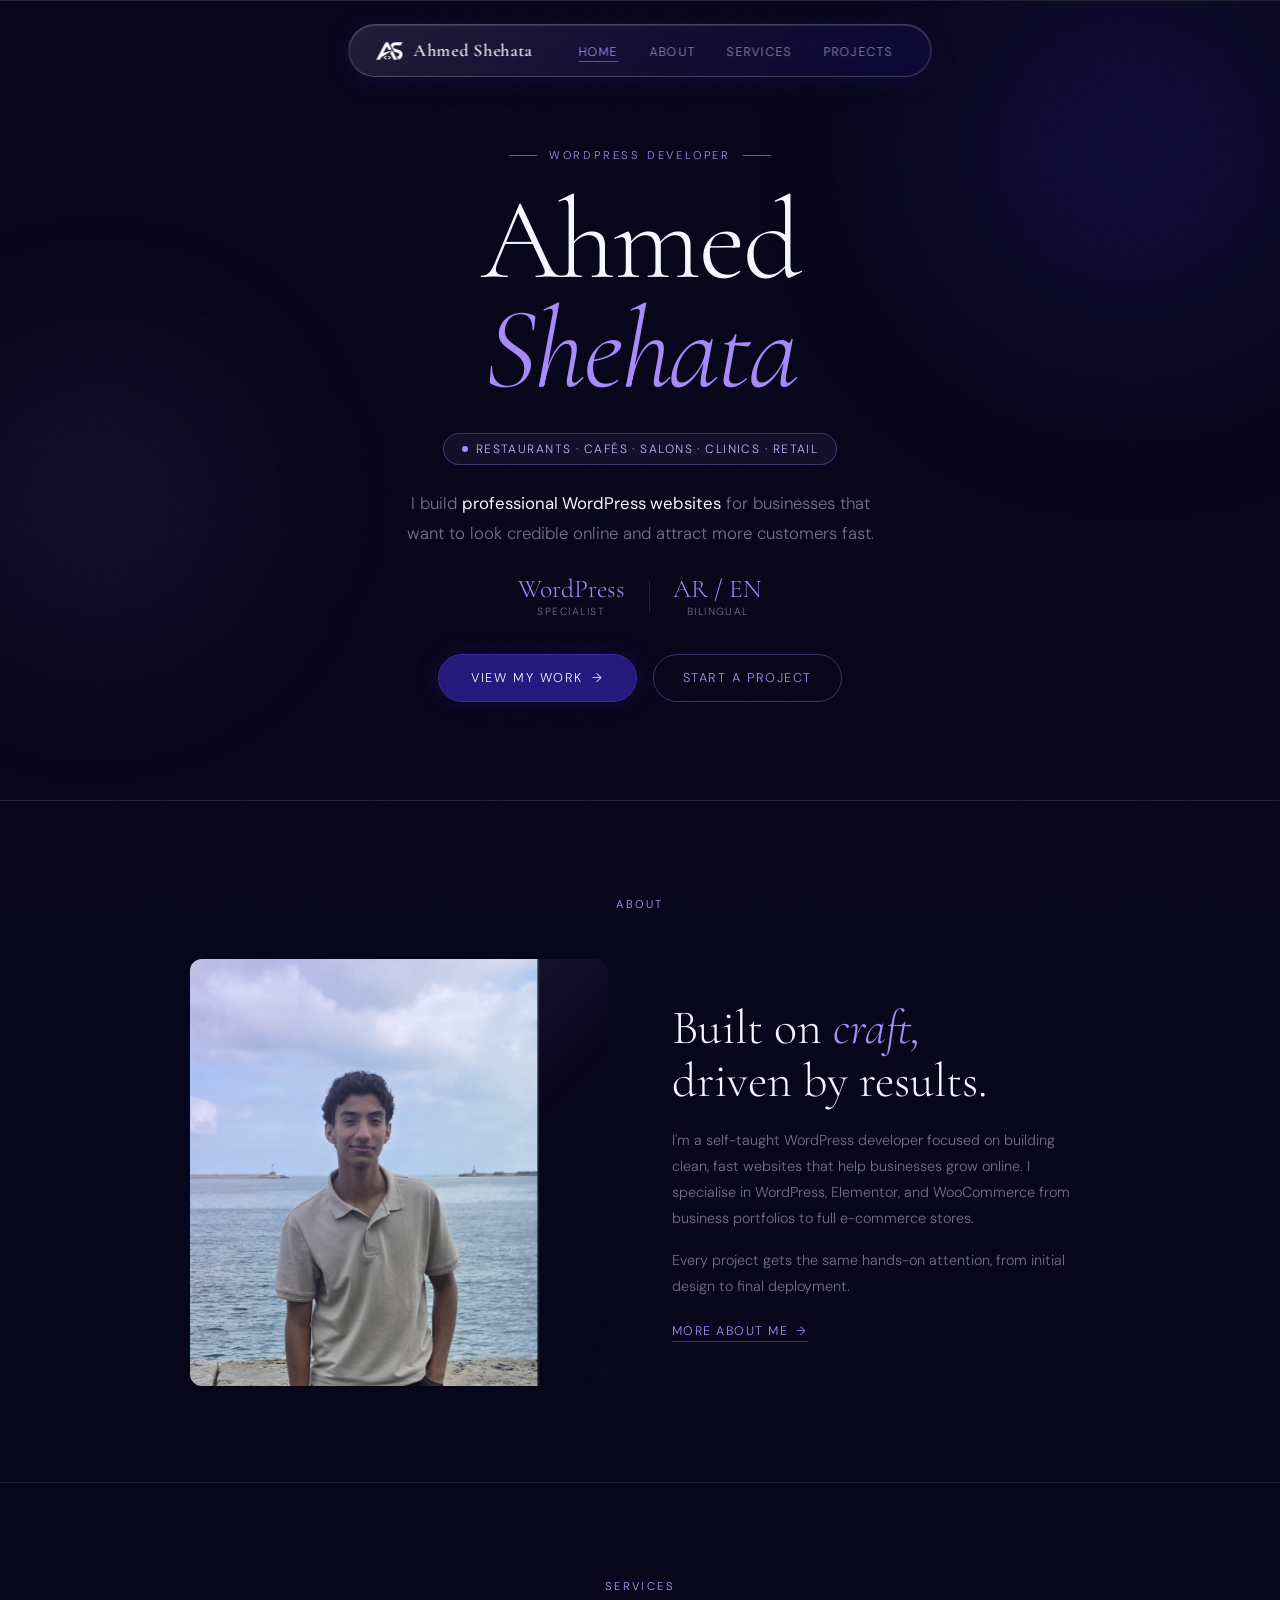
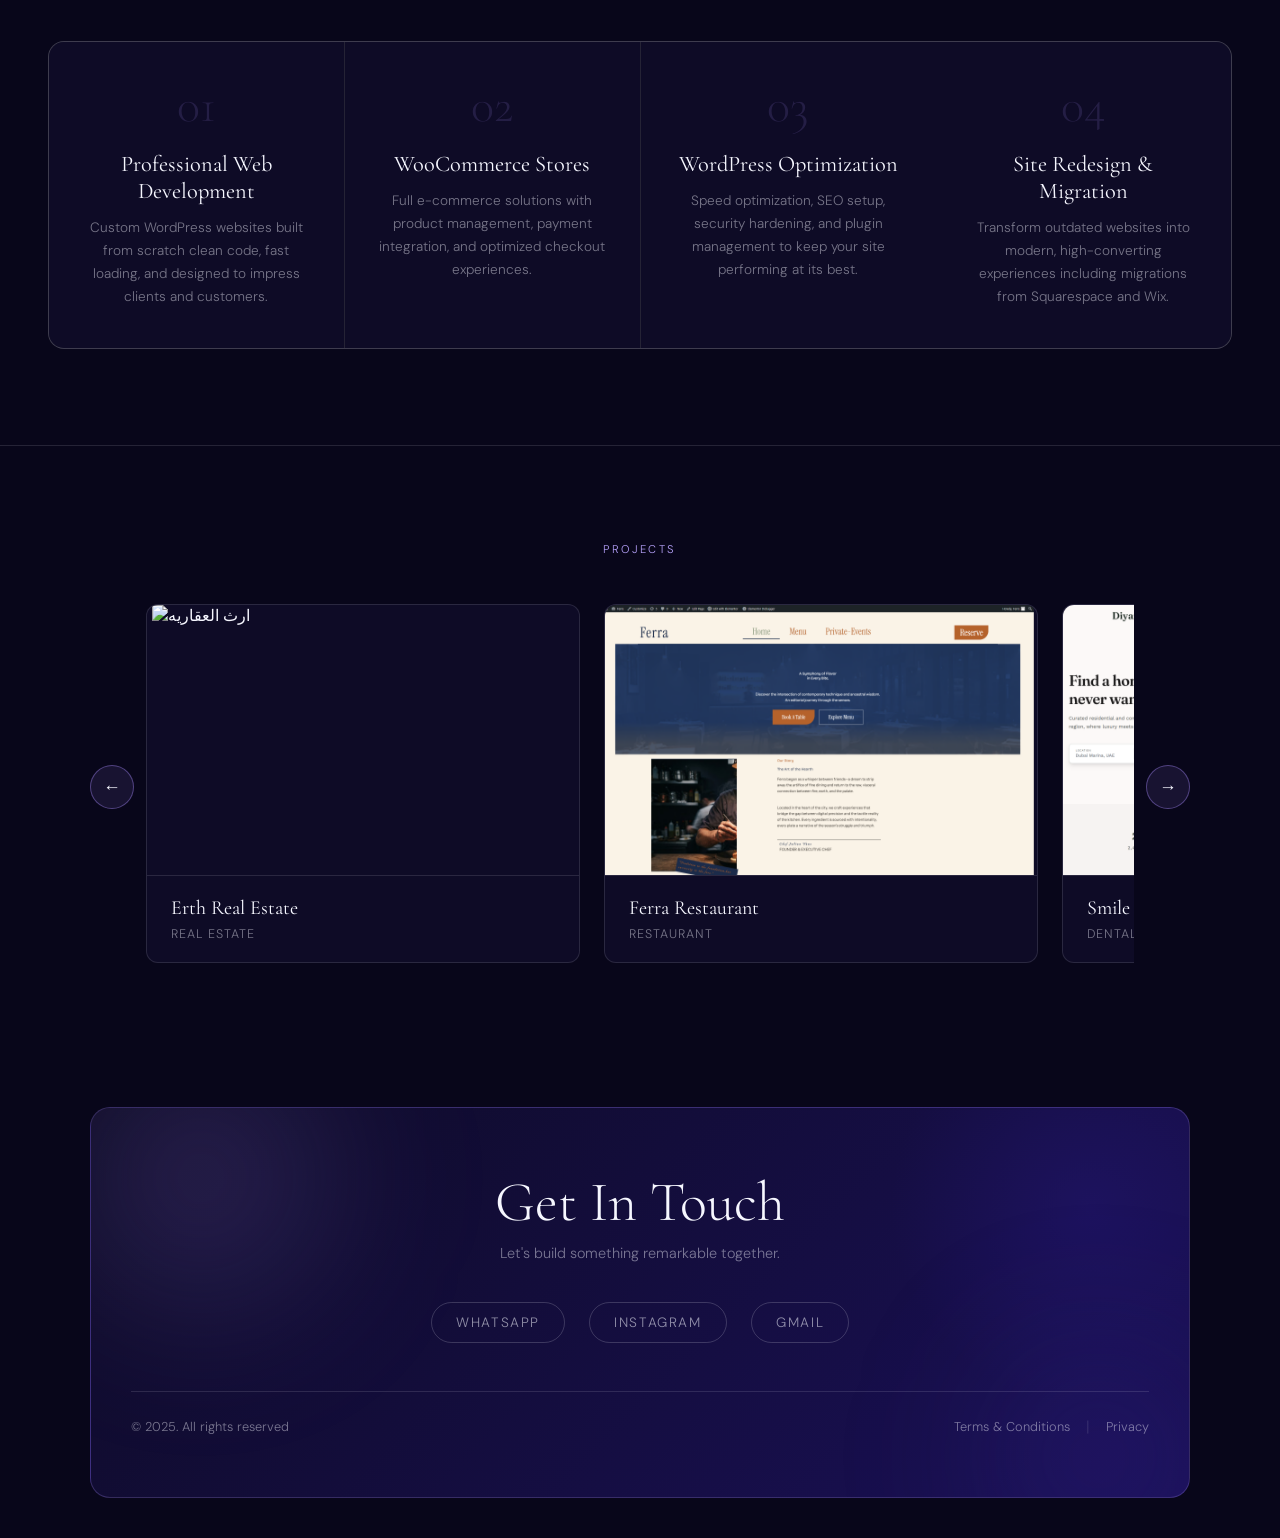
==== commit 3c1ed751: "Update Projects link to point to projects.html" ====
--- a/index.html
+++ b/index.html
@@ -42,7 +42,7 @@
       <li><a href="index.html">Home</a></li>
       <li><a href="about.html">About</a></li>
       <li><a href="Services.html">Services</a></li>
-      <li><a href="#projects">Projects</a></li>
+      <li><a href="projects.html">Projects</a></li>
     </ul>
   </nav>
 
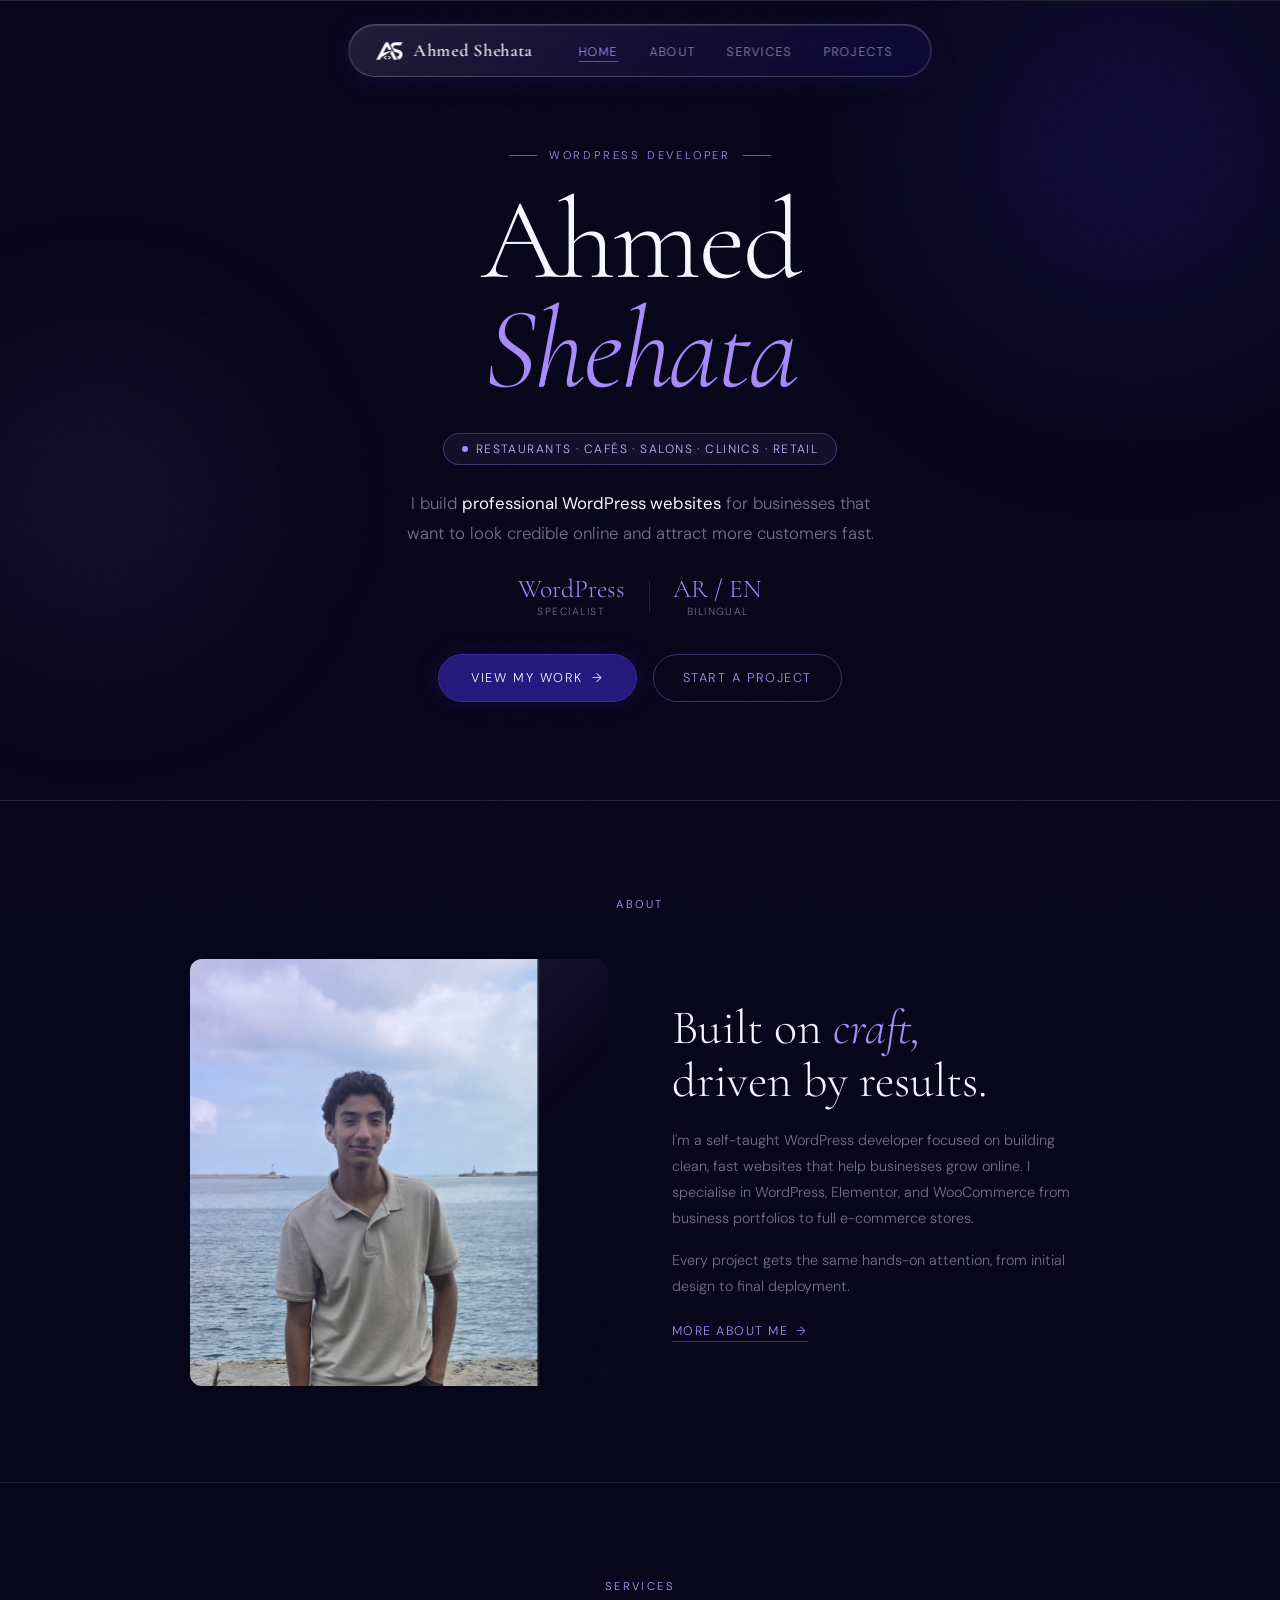
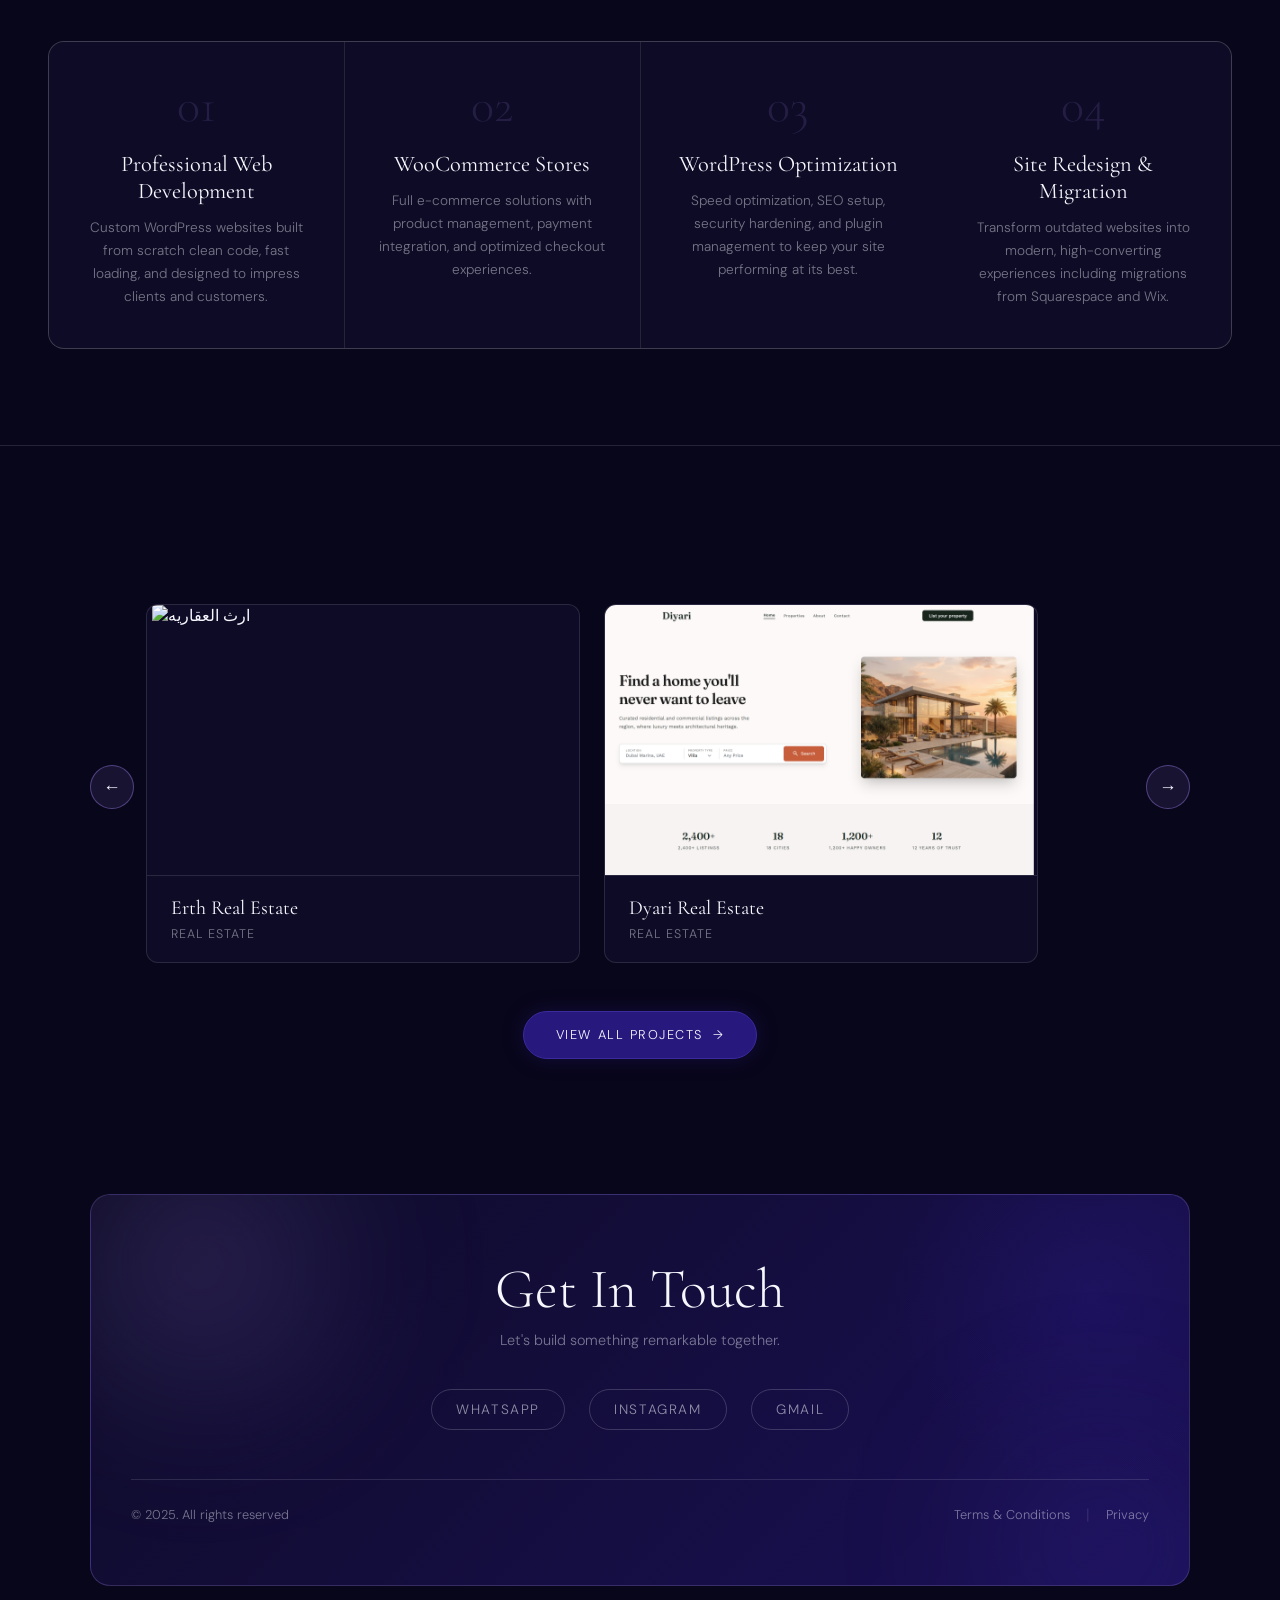
==== commit 745347af: "Update index.html" ====
--- a/index.html
+++ b/index.html
@@ -42,7 +42,7 @@
       <li><a href="index.html">Home</a></li>
       <li><a href="about.html">About</a></li>
       <li><a href="Services.html">Services</a></li>
-      <li><a href="projects.html">Projects</a></li>
+      <li><a href="#projects">Projects</a></li>
     </ul>
   </nav>
 
@@ -157,6 +157,14 @@
         </div>
       </div>
 
+      <div class="project-card" onclick="openGalleryModal(['d home.png','d properties.png','d about.png','d contact.png'], 'Dyari', 'Real Estate')">
+        <img src="d home.png" alt="Dyari Real Estate" class="project-img">
+        <div class="project-info">
+           <h3>Dyari Real Estate</h3>
+          <p>Real Estate</p>
+        </div>
+      </div>
+
       <div class="project-card" onclick="openGalleryModal(['Home Page.png','Menu Page.png','Private-Events Page.png'], 'Ferra Restaurant', 'Restaurant')">
         <img src="Home Page.png" alt="Ferra" class="project-img">
         <div class="project-info">
@@ -176,6 +184,10 @@
     </div>
 
     <button class="carousel-arrow carousel-next" onclick="scrollCarousel(1)" aria-label="Next project">&#8594;</button>
+  </div>
+
+  <div class="projects-more reveal">
+    <a href="projects.html" class="hero-cta">View All Projects</a>
   </div>
 
 </section>
@@ -218,6 +230,12 @@
     <img id="lightboxImg" src="" alt="">
   </div>
   <div class="lightbox-counter" id="lightboxCounter"></div>
+  <div class="lightbox-zoom-controls">
+    <button class="lightbox-zoom-btn" onclick="lightboxZoom(-1)" aria-label="Zoom out">−</button>
+    <span class="lightbox-zoom-level" id="lightboxZoomLevel">100%</span>
+    <button class="lightbox-zoom-btn" onclick="lightboxZoom(1)" aria-label="Zoom in">+</button>
+    <button class="lightbox-zoom-btn lightbox-zoom-reset" onclick="lightboxZoomReset()" aria-label="Reset zoom">⟲</button>
+  </div>
 </div>
 
   <!-- CONTACT -->
@@ -889,6 +907,8 @@
     .carousel-arrow:hover { background: rgba(167,139,250,0.25); border-color: rgba(167,139,250,0.7); }
     .carousel-arrow:active { transform: scale(0.94); }
 
+    .projects-more { text-align: center; margin-top: 2.5rem; }
+
 /* ── MODAL ── */
 .modal-overlay {
   display: none;
@@ -1019,30 +1039,33 @@
 }
 .lightbox-img-wrap {
   max-width: 90vw;
-  max-height: 85vh;
+  max-height: 80vh;
   overflow: hidden;
   border-radius: 12px;
   cursor: zoom-in;
   position: relative;
+  touch-action: none;
 }
 .lightbox-img-wrap.zoomed {
-  cursor: zoom-out;
-  overflow: auto;
+  cursor: grab;
+}
+.lightbox-img-wrap.panning {
+  cursor: grabbing;
 }
 #lightboxImg {
   max-width: 90vw;
-  max-height: 85vh;
+  max-height: 80vh;
   object-fit: contain;
   display: block;
   border-radius: 12px;
-  transition: transform 0.3s ease;
+  transition: transform 0.35s cubic-bezier(0.22, 1, 0.36, 1);
   transform-origin: center center;
   user-select: none;
-}
-.lightbox-img-wrap.zoomed #lightboxImg {
-  max-width: none;
-  max-height: none;
-  transform: scale(2);
+  -webkit-user-drag: none;
+  will-change: transform;
+}
+#lightboxImg.no-transition {
+  transition: none;
 }
 .lightbox-close {
   position: fixed;
@@ -1090,12 +1113,57 @@
 .lightbox-next { right: 1.5rem; }
 .lightbox-counter {
   position: fixed;
-  bottom: 1.5rem;
+  bottom: 4.75rem;
   left: 50%;
   transform: translateX(-50%);
   font-size: 0.75rem;
   letter-spacing: 0.15em;
-  color: rgba(255,255,255,0.4);
+  color: rgba(255,255,255,0.6);
+  background: rgba(20, 15, 35, 0.6);
+  padding: 0.25rem 0.75rem;
+  border-radius: 999px;
+  backdrop-filter: blur(8px);
+}
+.lightbox-zoom-controls {
+  position: fixed;
+  bottom: 1.25rem;
+  left: 50%;
+  transform: translateX(-50%);
+  display: flex;
+  align-items: center;
+  gap: 0.35rem;
+  padding: 0.35rem 0.5rem;
+  background: rgba(20, 15, 35, 0.75);
+  border: 0.5px solid rgba(167,139,250,0.4);
+  border-radius: 999px;
+  backdrop-filter: blur(8px);
+  z-index: 2001;
+}
+.lightbox-zoom-btn {
+  background: rgba(167,139,250,0.15);
+  border: 0.5px solid rgba(167,139,250,0.4);
+  color: white;
+  width: 36px;
+  height: 36px;
+  border-radius: 50%;
+  cursor: pointer;
+  font-size: 1.1rem;
+  line-height: 1;
+  display: flex;
+  align-items: center;
+  justify-content: center;
+  transition: 0.2s;
+}
+.lightbox-zoom-btn:hover {
+  background: rgba(167,139,250,0.35);
+}
+.lightbox-zoom-level {
+  min-width: 3.2rem;
+  text-align: center;
+  font-size: 0.75rem;
+  letter-spacing: 0.1em;
+  color: rgba(255,255,255,0.75);
+  font-variant-numeric: tabular-nums;
 }
 
     /* ── CONTACT ── */
@@ -1244,8 +1312,7 @@
   // ── LIGHTBOX ──
   function openLightbox(index) {
     currentLightboxIndex = index;
-    const wrap = document.querySelector('.lightbox-img-wrap');
-    wrap.classList.remove('zoomed');
+    resetZoomState(false);
     document.getElementById('lightboxImg').src = galleryImages[index];
     document.getElementById('lightboxCounter').textContent = `${index + 1} / ${galleryImages.length}`;
     document.getElementById('lightbox').classList.add('active');
@@ -1253,7 +1320,7 @@
 
   function closeLightboxDirect() {
     document.getElementById('lightbox').classList.remove('active');
-    document.querySelector('.lightbox-img-wrap').classList.remove('zoomed');
+    resetZoomState(false);
   }
 
   function closeLightbox(e) {
@@ -1265,9 +1332,121 @@
     openLightbox(currentLightboxIndex);
   }
 
-  document.querySelector('.lightbox-img-wrap').addEventListener('click', function() {
-    this.classList.toggle('zoomed');
+  // ── LIGHTBOX ZOOM & PAN ──
+  const ZOOM_MIN = 1, ZOOM_MAX = 4, ZOOM_STEP = 0.5;
+  const lbWrap = document.querySelector('.lightbox-img-wrap');
+  const lbImg = document.getElementById('lightboxImg');
+  let lbZoom = 1, lbPanX = 0, lbPanY = 0;
+
+  function applyZoom(animate) {
+    // keep the image edges from drifting inside the frame
+    const maxX = lbWrap.clientWidth * (lbZoom - 1) / 2;
+    const maxY = lbWrap.clientHeight * (lbZoom - 1) / 2;
+    lbPanX = Math.min(maxX, Math.max(-maxX, lbPanX));
+    lbPanY = Math.min(maxY, Math.max(-maxY, lbPanY));
+    lbImg.classList.toggle('no-transition', !animate);
+    lbImg.style.transform = `translate(${lbPanX}px, ${lbPanY}px) scale(${lbZoom})`;
+    lbWrap.classList.toggle('zoomed', lbZoom > 1);
+    document.getElementById('lightboxZoomLevel').textContent = Math.round(lbZoom * 100) + '%';
+  }
+
+  function resetZoomState(animate) {
+    lbZoom = 1; lbPanX = 0; lbPanY = 0;
+    applyZoom(animate);
+  }
+
+  // zooms so the point (cx, cy) — measured from the frame center — stays put
+  function zoomAt(newZoom, cx, cy, animate) {
+    newZoom = Math.min(ZOOM_MAX, Math.max(ZOOM_MIN, newZoom));
+    const ratio = newZoom / lbZoom;
+    lbPanX = cx - ratio * (cx - lbPanX);
+    lbPanY = cy - ratio * (cy - lbPanY);
+    lbZoom = newZoom;
+    if (lbZoom === 1) { lbPanX = 0; lbPanY = 0; }
+    applyZoom(animate);
+  }
+
+  function lightboxZoom(dir) {
+    zoomAt(lbZoom + dir * ZOOM_STEP, 0, 0, true);
+  }
+
+  function lightboxZoomReset() {
+    resetZoomState(true);
+  }
+
+  function wrapPoint(clientX, clientY) {
+    const r = lbWrap.getBoundingClientRect();
+    return { x: clientX - r.left - r.width / 2, y: clientY - r.top - r.height / 2 };
+  }
+
+  lbWrap.addEventListener('wheel', function(e) {
+    e.preventDefault();
+    const p = wrapPoint(e.clientX, e.clientY);
+    const factor = e.deltaY < 0 ? 1.15 : 1 / 1.15;
+    zoomAt(lbZoom * factor, p.x, p.y, false);
+  }, { passive: false });
+
+  // drag to pan, tap to toggle zoom, two fingers to pinch
+  const lbPointers = new Map();
+  let lbDragStart = null, lbDragMoved = false;
+  let lbPinchDist = 0, lbPinchZoom = 1;
+
+  lbWrap.addEventListener('pointerdown', function(e) {
+    lbPointers.set(e.pointerId, { x: e.clientX, y: e.clientY });
+    try { lbWrap.setPointerCapture(e.pointerId); } catch (err) {}
+    if (lbPointers.size === 1) {
+      lbDragStart = { x: e.clientX, y: e.clientY, panX: lbPanX, panY: lbPanY };
+      lbDragMoved = false;
+    } else if (lbPointers.size === 2) {
+      const [a, b] = [...lbPointers.values()];
+      lbPinchDist = Math.hypot(a.x - b.x, a.y - b.y);
+      lbPinchZoom = lbZoom;
+      lbDragStart = null;
+      lbDragMoved = true;
+    }
   });
+
+  lbWrap.addEventListener('pointermove', function(e) {
+    if (!lbPointers.has(e.pointerId)) return;
+    lbPointers.set(e.pointerId, { x: e.clientX, y: e.clientY });
+    if (lbPointers.size === 2 && lbPinchDist > 0) {
+      const [a, b] = [...lbPointers.values()];
+      const dist = Math.hypot(a.x - b.x, a.y - b.y);
+      const mid = wrapPoint((a.x + b.x) / 2, (a.y + b.y) / 2);
+      zoomAt(lbPinchZoom * dist / lbPinchDist, mid.x, mid.y, false);
+    } else if (lbDragStart) {
+      const dx = e.clientX - lbDragStart.x, dy = e.clientY - lbDragStart.y;
+      if (Math.abs(dx) > 4 || Math.abs(dy) > 4) lbDragMoved = true;
+      if (lbDragMoved && lbZoom > 1) {
+        lbPanX = lbDragStart.panX + dx;
+        lbPanY = lbDragStart.panY + dy;
+        lbWrap.classList.add('panning');
+        applyZoom(false);
+      }
+    }
+  });
+
+  function lbEndPointer(e) {
+    lbPointers.delete(e.pointerId);
+    lbWrap.classList.remove('panning');
+    if (lbPointers.size === 1) {
+      // pinch ended with one finger still down: let it keep panning
+      const [rest] = [...lbPointers.values()];
+      lbDragStart = { x: rest.x, y: rest.y, panX: lbPanX, panY: lbPanY };
+      lbPinchDist = 0;
+    } else if (lbPointers.size === 0) {
+      if (!lbDragMoved && e.type === 'pointerup') {
+        const p = wrapPoint(e.clientX, e.clientY);
+        if (lbZoom > 1) resetZoomState(true);
+        else zoomAt(2, p.x, p.y, true);
+      }
+      lbDragStart = null;
+      lbDragMoved = false;
+      lbPinchDist = 0;
+    }
+  }
+  lbWrap.addEventListener('pointerup', lbEndPointer);
+  lbWrap.addEventListener('pointercancel', lbEndPointer);
 
   // ── KEYBOARD ──
   document.addEventListener('keydown', function(e) {
@@ -1279,6 +1458,9 @@
     if (document.getElementById('lightbox').classList.contains('active')) {
       if (e.key === 'ArrowRight') lightboxNav(1);
       if (e.key === 'ArrowLeft') lightboxNav(-1);
+      if (e.key === '+' || e.key === '=') lightboxZoom(1);
+      if (e.key === '-' || e.key === '_') lightboxZoom(-1);
+      if (e.key === '0') lightboxZoomReset();
     }
   });
 
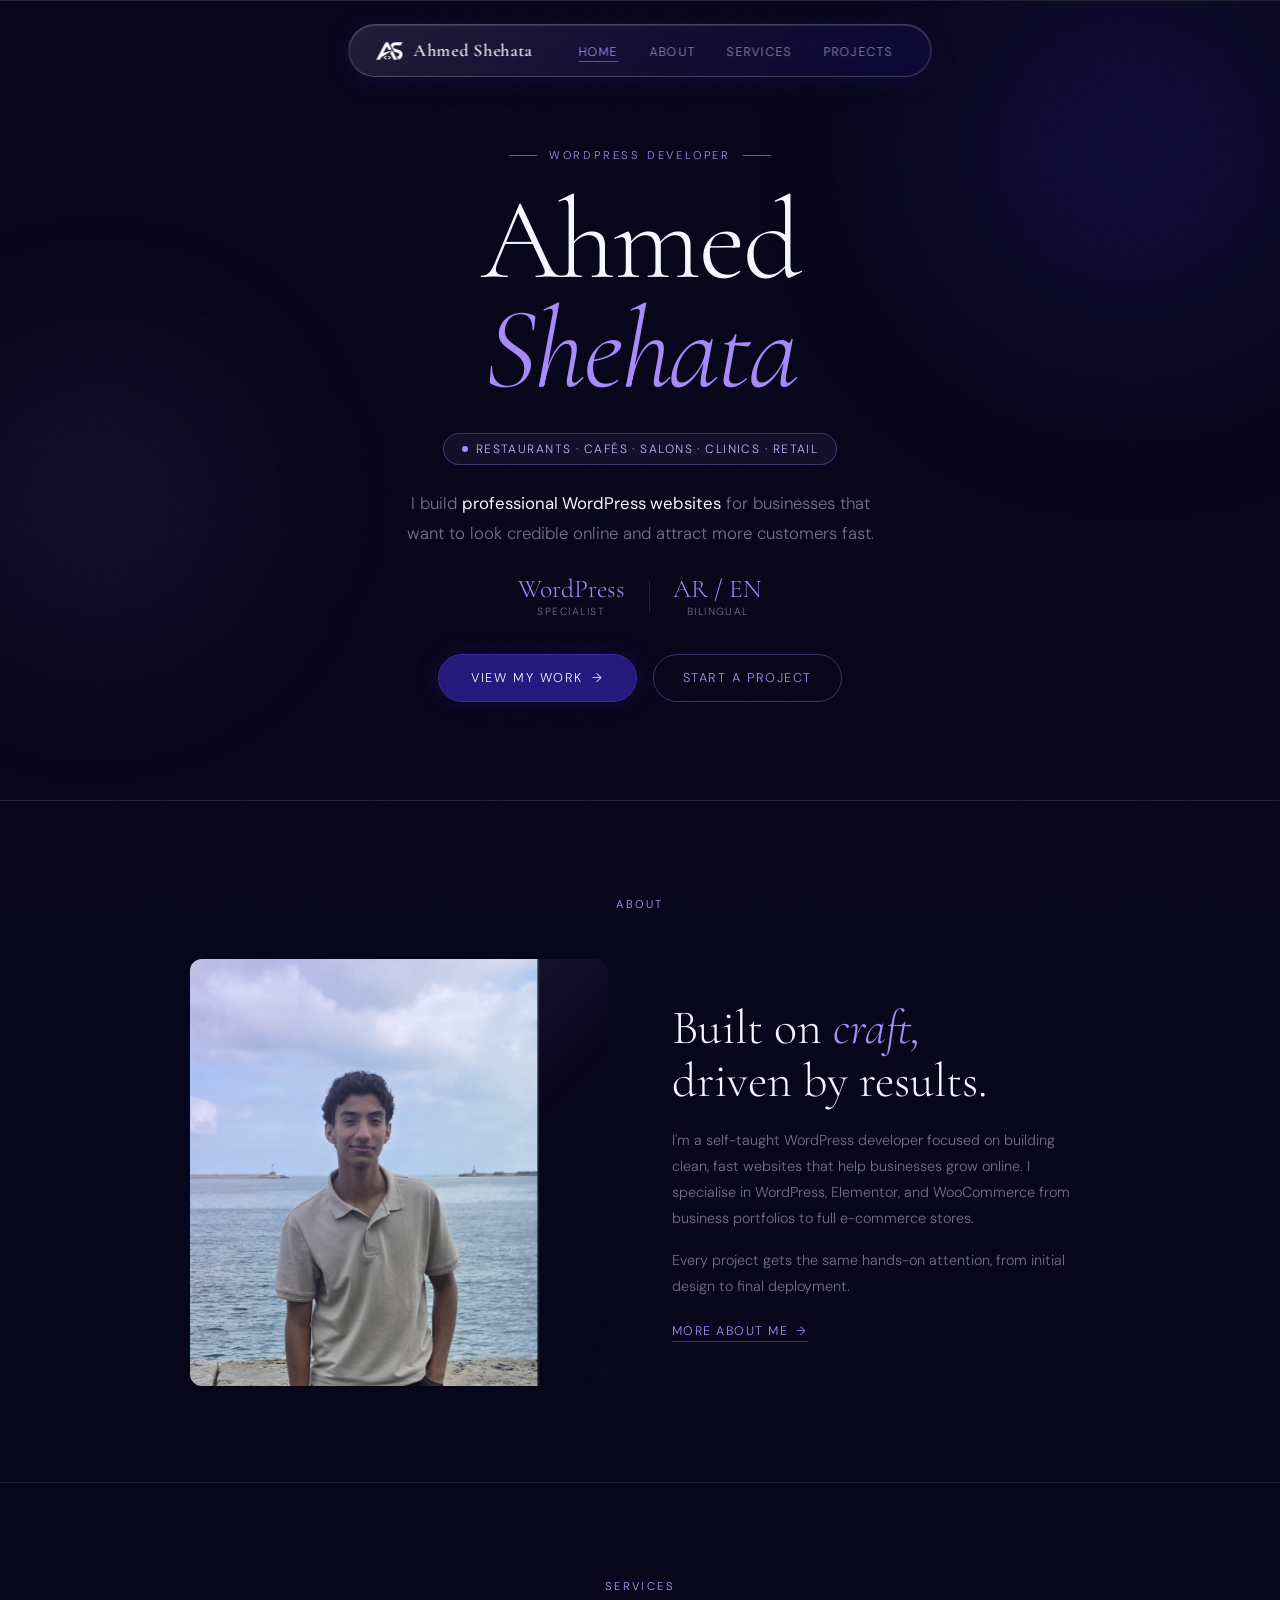
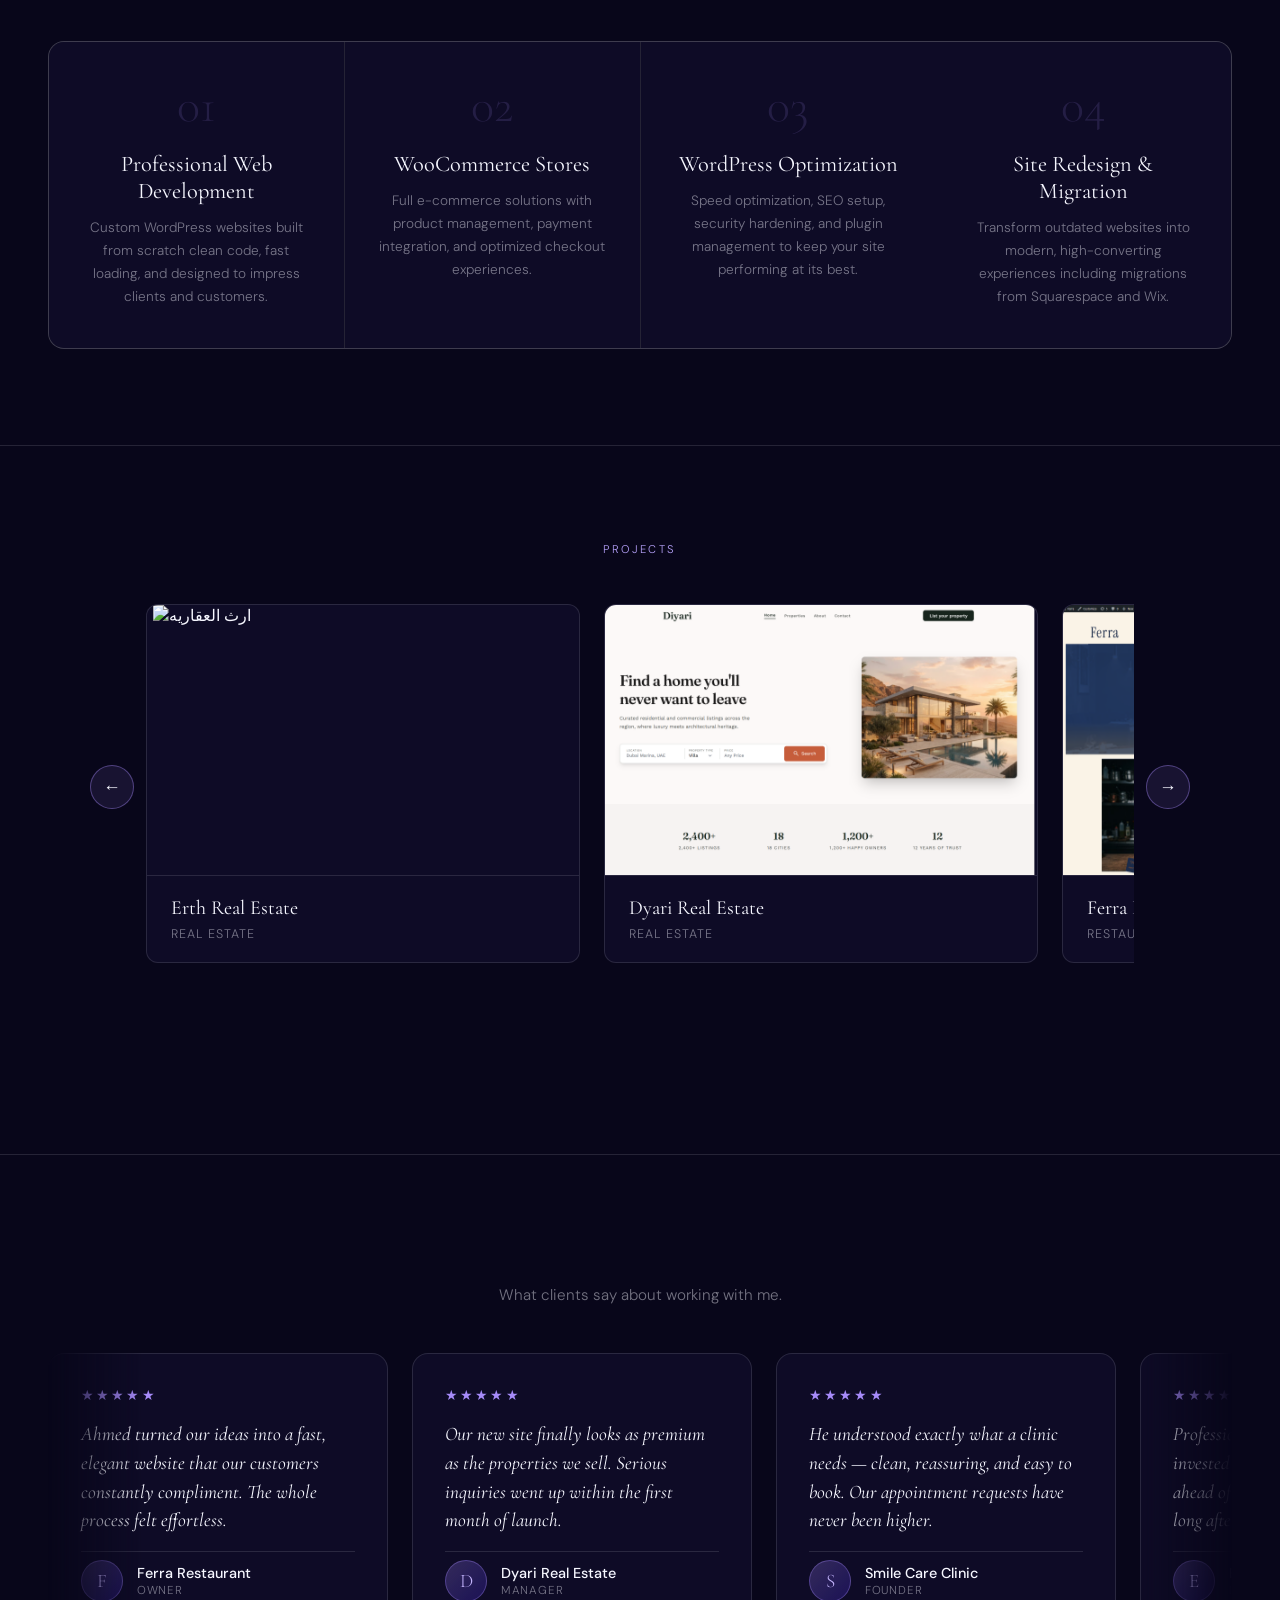
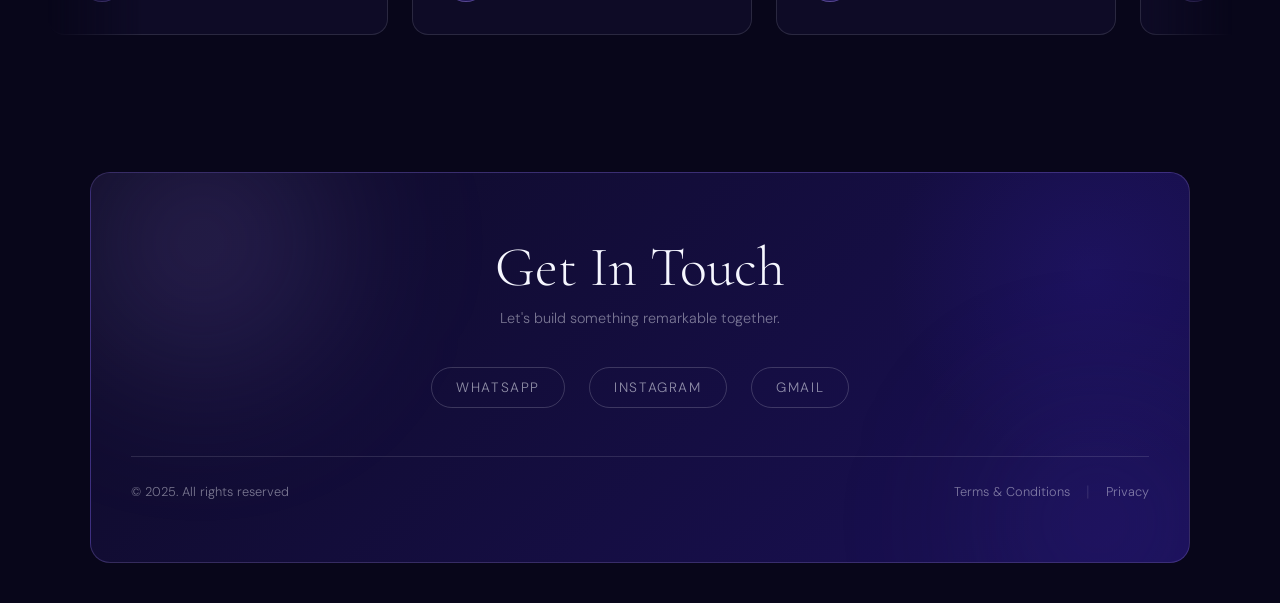
==== commit 9f32a19f: "Implement bilingual support for Arabic language Added bilingual support and improved accessibility f" ====
--- a/index.html
+++ b/index.html
@@ -13,6 +13,11 @@
   <meta name="viewport" content="width=device-width, initial-scale=1.0">
   <!-- Gate all opacity:0 motion states behind JS: if scripts fail, content stays visible. -->
   <script>document.documentElement.classList.add('js');</script>
+  <!-- Apply saved language before paint to avoid a flash of the wrong direction. -->
+  <script>(function(){try{if(localStorage.getItem('siteLang')==='ar'){var d=document.documentElement;d.lang='ar';d.dir='rtl';d.classList.add('ar-mode');}}catch(e){}})();</script>
+  <!-- Critical: the carousel/marquee rely on LTR scroll math and are measured by
+       scripts that run before lang.css loads, so pin their direction here. -->
+  <style>html[dir="rtl"] .projects-grid,html[dir="rtl"] .tm-marquee,html[dir="rtl"] .tm-track{direction:ltr}</style>
   <title>Ahmed Shehata — WordPress Developer for Businesses</title>
   <link rel="icon" type="image/png" href="favicon.png">
   <link href="https://fonts.googleapis.com/css2?family=Cormorant+Garamond:ital,wght@0,300;0,400;0,600;1,300;1,400&family=DM+Sans:wght@300;400;500&display=swap" rel="stylesheet">
@@ -42,7 +47,7 @@
       <li><a href="index.html">Home</a></li>
       <li><a href="about.html">About</a></li>
       <li><a href="Services.html">Services</a></li>
-      <li><a href="#projects">Projects</a></li>
+      <li><a href="projects.html">Projects</a></li>
     </ul>
   </nav>
 
@@ -57,19 +62,19 @@
 
     <div class="hero-inner">
     <!-- Tag: specialisation -->
-    <div class="hero-tag">WordPress Developer</div>
+    <div class="hero-tag" data-ar="مطوّر ووردبريس">WordPress Developer</div>
 
     <!-- Name -->
     <h1>Ahmed<br><span>Shehata</span></h1>
 
     <!-- NEW: Niche badge  specific target market -->
-    <div class="hero-niche">
+    <div class="hero-niche" data-ar='<span class="hero-niche-dot"></span> مطاعم · كافيهات · صالونات · عيادات · متاجر'>
       <span class="hero-niche-dot"></span>
       Restaurants · Cafés · Salons · Clinics · Retail
     </div>
 
     <!-- NEW: Sub  value-focused, not poetry -->
-    <p class="hero-sub">
+    <p class="hero-sub" data-ar="أبني <strong>مواقع ووردبريس احترافية</strong> للأنشطة التجارية التي تريد حضورًا موثوقًا على الإنترنت وجذب المزيد من العملاء بسرعة.">
       I build <strong>professional WordPress websites</strong> for businesses that want to look credible online and attract more customers fast.
     </p>
 
@@ -77,36 +82,36 @@
 <div class="hero-proof">
   <div class="hero-proof-item">
     <span class="hero-proof-num">WordPress</span>
-    <span class="hero-proof-label">Specialist</span>
+    <span class="hero-proof-label" data-ar="متخصص">Specialist</span>
   </div>
   <div class="hero-proof-divider"></div>
   <div class="hero-proof-item">
     <span class="hero-proof-num">AR / EN</span>
-    <span class="hero-proof-label">Bilingual</span>
+    <span class="hero-proof-label" data-ar="ثنائي اللغة">Bilingual</span>
   </div>
 </div>
 
     <!-- CTA: Primary only + WhatsApp secondary -->
     <div class="hero-actions">
-      <a href="#projects" class="hero-cta">View My Work</a>
-      <a href="https://wa.me/201096973281" class="hero-ghost" target="_blank" rel="noopener">Start a Project</a>
+      <a href="#projects" class="hero-cta" data-ar="شاهد أعمالي">View My Work</a>
+      <a href="https://wa.me/201096973281" class="hero-ghost" target="_blank" rel="noopener" data-ar="ابدأ مشروعك">Start a Project</a>
     </div>
     </div><!-- /hero-inner -->
   </section>
 
   <!-- ABOUT SNIPPET -->
   <section id="about-snippet">
-    <div class="section-label reveal">About</div>
+    <div class="section-label reveal" data-ar="من أنا">About</div>
     <div class="about-snippet">
       <div class="about-img-wrap reveal" data-reveal="left">
         <img src="5-5.jpg" alt="Ahmed Shehata" data-parallax-img="0.12">
         <span class="img-sheen"></span>
       </div>
       <div class="about-text">
-        <h2 class="reveal" data-delay="0">Built on <em>craft,</em><br>driven by results.</h2>
-        <p class="reveal" data-delay="90">I'm a self-taught WordPress developer focused on building clean, fast websites that help businesses grow online. I specialise in WordPress, Elementor, and WooCommerce from business portfolios to full e-commerce stores.</p>
-        <p class="reveal" data-delay="180">Every project gets the same hands-on attention, from initial design to final deployment.</p>
-        <a href="about.html" class="about-link reveal magnetic" data-delay="270">More about me</a>
+        <h2 class="reveal" data-delay="0" data-ar="مبنيّ على <em>الإتقان،</em><br>ومدفوع بالنتائج.">Built on <em>craft,</em><br>driven by results.</h2>
+        <p class="reveal" data-delay="90" data-ar="أنا مطوّر ووردبريس علّمت نفسي بنفسي، أركّز على بناء مواقع نظيفة وسريعة تساعد الأنشطة التجارية على النمو عبر الإنترنت. أتخصص في ووردبريس وElementor وWooCommerce — من مواقع الأعمال إلى متاجر التجارة الإلكترونية الكاملة.">I'm a self-taught WordPress developer focused on building clean, fast websites that help businesses grow online. I specialise in WordPress, Elementor, and WooCommerce from business portfolios to full e-commerce stores.</p>
+        <p class="reveal" data-delay="180" data-ar="كل مشروع يحصل على نفس الاهتمام العملي، من التصميم الأولي حتى الإطلاق النهائي.">Every project gets the same hands-on attention, from initial design to final deployment.</p>
+        <a href="about.html" class="about-link reveal magnetic" data-delay="270" data-ar="المزيد عني">More about me</a>
       </div>
     </div>
   </section>
@@ -115,34 +120,34 @@
 
   <!-- SERVICES -->
   <section id="services">
-    <div class="section-label reveal">Services</div>
+    <div class="section-label reveal" data-ar="الخدمات">Services</div>
     <div class="services-grid">
       <div class="service-card reveal spotlight" data-delay="0">
         <div class="service-num">01</div>
-        <h3>Professional Web Development</h3>
-        <p>Custom WordPress websites built from scratch  clean code, fast loading, and designed to impress clients and customers.</p>
+        <h3 data-ar="تطوير مواقع احترافية">Professional Web Development</h3>
+        <p data-ar="مواقع ووردبريس مخصّصة تُبنى من الصفر — كود نظيف وتحميل سريع، ومصمّمة لتُبهر العملاء والزوّار.">Custom WordPress websites built from scratch  clean code, fast loading, and designed to impress clients and customers.</p>
       </div>
       <div class="service-card reveal spotlight" data-delay="100">
         <div class="service-num">02</div>
-        <h3>WooCommerce Stores</h3>
-        <p>Full e-commerce solutions with product management, payment integration, and optimized checkout experiences.</p>
+        <h3 data-ar="متاجر WooCommerce">WooCommerce Stores</h3>
+        <p data-ar="حلول تجارة إلكترونية متكاملة مع إدارة للمنتجات، وربط لوسائل الدفع، وتجربة دفع محسّنة.">Full e-commerce solutions with product management, payment integration, and optimized checkout experiences.</p>
       </div>
       <div class="service-card reveal spotlight" data-delay="200">
         <div class="service-num">03</div>
-        <h3>WordPress Optimization</h3>
-        <p>Speed optimization, SEO setup, security hardening, and plugin management to keep your site performing at its best.</p>
+        <h3 data-ar="تحسين ووردبريس">WordPress Optimization</h3>
+        <p data-ar="تحسين السرعة، وإعداد السيو، وتقوية الحماية، وإدارة الإضافات للحفاظ على أداء موقعك في أفضل حالاته.">Speed optimization, SEO setup, security hardening, and plugin management to keep your site performing at its best.</p>
       </div>
       <div class="service-card reveal spotlight" data-delay="300">
         <div class="service-num">04</div>
-        <h3>Site Redesign & Migration</h3>
-        <p>Transform outdated websites into modern, high-converting experiences  including migrations from Squarespace and Wix.</p>
+        <h3 data-ar="إعادة تصميم ونقل المواقع">Site Redesign & Migration</h3>
+        <p data-ar="تحويل المواقع القديمة إلى تجارب عصرية عالية التحويل — بما في ذلك النقل من Squarespace وWix.">Transform outdated websites into modern, high-converting experiences  including migrations from Squarespace and Wix.</p>
       </div>
     </div>
   </section>
 
   <!-- PROJECTS -->
 <section id="projects">
-  <div class="section-label reveal">Projects</div>
+  <div class="section-label reveal" data-ar="المشاريع">Projects</div>
 
   <div class="projects-carousel-wrap">
     <button class="carousel-arrow carousel-prev" onclick="scrollCarousel(-1)" aria-label="Previous project">&#8592;</button>
@@ -153,7 +158,7 @@
         <img src="الرئيسيه.png" alt="ارث العقاريه" class="project-img">
         <div class="project-info">
            <h3>Erth Real Estate</h3>
-          <p>Real Estate</p>
+          <p data-ar="عقارات">Real Estate</p>
         </div>
       </div>
 
@@ -161,7 +166,7 @@
         <img src="d home.png" alt="Dyari Real Estate" class="project-img">
         <div class="project-info">
            <h3>Dyari Real Estate</h3>
-          <p>Real Estate</p>
+          <p data-ar="عقارات">Real Estate</p>
         </div>
       </div>
 
@@ -169,7 +174,7 @@
         <img src="Home Page.png" alt="Ferra" class="project-img">
         <div class="project-info">
            <h3>Ferra Restaurant</h3>
-          <p>Restaurant</p>
+          <p data-ar="مطعم">Restaurant</p>
         </div>
       </div>
 
@@ -177,7 +182,7 @@
         <img src="home.png" alt="Smile Care" class="project-img">
         <div class="project-info">
            <h3>Smile Care Clinic</h3>
-          <p>Dental Clinic</p>
+          <p data-ar="عيادة أسنان">Dental Clinic</p>
         </div>
       </div>
 
@@ -187,9 +192,99 @@
   </div>
 
   <div class="projects-more reveal">
-    <a href="projects.html" class="hero-cta">View All Projects</a>
+    <a href="projects.html" class="hero-cta" data-ar="كل المشاريع">View All Projects</a>
   </div>
 
+</section>
+
+<!-- ══════════════════════════════════════ -->
+<!-- TESTIMONIALS                           -->
+<!-- ══════════════════════════════════════ -->
+<section id="testimonials">
+  <div class="section-label reveal" data-ar="آراء العملاء">Testimonials</div>
+  <p class="testimonials-intro reveal" data-ar="ماذا يقول العملاء عن العمل معي.">What clients say about working with me.</p>
+
+  <div class="tm-marquee reveal">
+    <div class="tm-track">
+      <!-- Set 1 -->
+      <div class="tm-group">
+        <figure class="tm-card">
+          <div class="tm-stars">★★★★★</div>
+          <blockquote data-ar="حوّل أحمد أفكارنا إلى موقع سريع وأنيق يمتدحه عملاؤنا باستمرار. كانت العملية كلها سلسة للغاية.">Ahmed turned our ideas into a fast, elegant website that our customers constantly compliment. The whole process felt effortless.</blockquote>
+          <figcaption>
+            <span class="tm-avatar">F</span>
+            <span class="tm-person"><strong>Ferra Restaurant</strong><span data-ar="صاحب المطعم">Owner</span></span>
+          </figcaption>
+        </figure>
+
+        <figure class="tm-card">
+          <div class="tm-stars">★★★★★</div>
+          <blockquote data-ar="أصبح موقعنا الجديد أخيرًا بمستوى فخامة العقارات التي نبيعها. ازدادت الاستفسارات الجادّة خلال الشهر الأول من الإطلاق.">Our new site finally looks as premium as the properties we sell. Serious inquiries went up within the first month of launch.</blockquote>
+          <figcaption>
+            <span class="tm-avatar">D</span>
+            <span class="tm-person"><strong>Dyari Real Estate</strong><span data-ar="المدير">Manager</span></span>
+          </figcaption>
+        </figure>
+
+        <figure class="tm-card">
+          <div class="tm-stars">★★★★★</div>
+          <blockquote data-ar="فهم تمامًا ما تحتاجه العيادة — تصميم نظيف ومطمئن وسهل الحجز. لم تكن طلبات المواعيد لدينا أعلى من الآن.">He understood exactly what a clinic needs — clean, reassuring, and easy to book. Our appointment requests have never been higher.</blockquote>
+          <figcaption>
+            <span class="tm-avatar">S</span>
+            <span class="tm-person"><strong>Smile Care Clinic</strong><span data-ar="المؤسِّس">Founder</span></span>
+          </figcaption>
+        </figure>
+
+        <figure class="tm-card">
+          <div class="tm-stars">★★★★★</div>
+          <blockquote data-ar="محترف وسريع الاستجابة ومهتم فعليًا بالنتيجة. سلّم أحمد العمل قبل الموعد ودعمنا لفترة طويلة بعد الإطلاق.">Professional, responsive, and genuinely invested in the result. Ahmed delivered ahead of schedule and supported us long after launch.</blockquote>
+          <figcaption>
+            <span class="tm-avatar">E</span>
+            <span class="tm-person"><strong>Erth Real Estate</strong><span data-ar="المدير">Director</span></span>
+          </figcaption>
+        </figure>
+      </div>
+
+      <!-- Set 2 (duplicate for seamless loop) -->
+      <div class="tm-group" aria-hidden="true">
+        <figure class="tm-card">
+          <div class="tm-stars">★★★★★</div>
+          <blockquote data-ar="حوّل أحمد أفكارنا إلى موقع سريع وأنيق يمتدحه عملاؤنا باستمرار. كانت العملية كلها سلسة للغاية.">Ahmed turned our ideas into a fast, elegant website that our customers constantly compliment. The whole process felt effortless.</blockquote>
+          <figcaption>
+            <span class="tm-avatar">F</span>
+            <span class="tm-person"><strong>Ferra Restaurant</strong><span data-ar="صاحب المطعم">Owner</span></span>
+          </figcaption>
+        </figure>
+
+        <figure class="tm-card">
+          <div class="tm-stars">★★★★★</div>
+          <blockquote data-ar="أصبح موقعنا الجديد أخيرًا بمستوى فخامة العقارات التي نبيعها. ازدادت الاستفسارات الجادّة خلال الشهر الأول من الإطلاق.">Our new site finally looks as premium as the properties we sell. Serious inquiries went up within the first month of launch.</blockquote>
+          <figcaption>
+            <span class="tm-avatar">D</span>
+            <span class="tm-person"><strong>Dyari Real Estate</strong><span data-ar="المدير">Manager</span></span>
+          </figcaption>
+        </figure>
+
+        <figure class="tm-card">
+          <div class="tm-stars">★★★★★</div>
+          <blockquote data-ar="فهم تمامًا ما تحتاجه العيادة — تصميم نظيف ومطمئن وسهل الحجز. لم تكن طلبات المواعيد لدينا أعلى من الآن.">He understood exactly what a clinic needs — clean, reassuring, and easy to book. Our appointment requests have never been higher.</blockquote>
+          <figcaption>
+            <span class="tm-avatar">S</span>
+            <span class="tm-person"><strong>Smile Care Clinic</strong><span data-ar="المؤسِّس">Founder</span></span>
+          </figcaption>
+        </figure>
+
+        <figure class="tm-card">
+          <div class="tm-stars">★★★★★</div>
+          <blockquote data-ar="محترف وسريع الاستجابة ومهتم فعليًا بالنتيجة. سلّم أحمد العمل قبل الموعد ودعمنا لفترة طويلة بعد الإطلاق.">Professional, responsive, and genuinely invested in the result. Ahmed delivered ahead of schedule and supported us long after launch.</blockquote>
+          <figcaption>
+            <span class="tm-avatar">E</span>
+            <span class="tm-person"><strong>Erth Real Estate</strong><span data-ar="المدير">Director</span></span>
+          </figcaption>
+        </figure>
+      </div>
+    </div>
+  </div>
 </section>
 
 <!-- MODAL -->
@@ -1166,6 +1261,90 @@
   font-variant-numeric: tabular-nums;
 }
 
+    /* ── TESTIMONIALS ── */
+    .testimonials-intro {
+      text-align: center;
+      color: var(--text-muted);
+      font-size: 0.95rem;
+      margin: -1.75rem auto 3rem;
+      max-width: 480px;
+    }
+    .tm-marquee {
+      position: relative;
+      overflow: hidden;
+      max-width: 1200px;
+      margin: 0 auto;
+      -webkit-mask: linear-gradient(90deg, transparent, #000 8%, #000 92%, transparent);
+              mask: linear-gradient(90deg, transparent, #000 8%, #000 92%, transparent);
+    }
+    .tm-track {
+      display: flex;
+      gap: 1.5rem;
+      width: max-content;
+      animation: tmScroll 44s linear infinite;
+    }
+    .tm-marquee:hover .tm-track { animation-play-state: paused; }
+    .tm-group { display: flex; gap: 1.5rem; flex-shrink: 0; }
+    @keyframes tmScroll {
+      from { transform: translateX(0); }
+      to   { transform: translateX(calc(-50% - 0.75rem)); }
+    }
+
+    .tm-card {
+      flex: 0 0 340px;
+      display: flex;
+      flex-direction: column;
+      gap: 1rem;
+      background: var(--dark-2);
+      border: 0.5px solid var(--border);
+      border-radius: 16px;
+      padding: 2rem;
+      transition: border-color 0.3s, transform 0.3s, box-shadow 0.3s;
+    }
+    .tm-card:hover {
+      border-color: rgba(167,139,250,0.4);
+      transform: translateY(-4px);
+      box-shadow: 0 20px 50px rgba(38,24,124,0.3);
+    }
+    .tm-stars { color: var(--gold); font-size: 0.9rem; letter-spacing: 0.15em; }
+    .tm-card blockquote {
+      font-family: 'Cormorant Garamond', serif;
+      font-size: 1.2rem;
+      font-weight: 400;
+      line-height: 1.5;
+      color: var(--text);
+      font-style: italic;
+    }
+    .tm-card figcaption {
+      display: flex;
+      align-items: center;
+      gap: 0.85rem;
+      margin-top: auto;
+      padding-top: 0.5rem;
+      border-top: 0.5px solid var(--border);
+    }
+    .tm-avatar {
+      flex-shrink: 0;
+      width: 42px; height: 42px;
+      border-radius: 50%;
+      display: flex;
+      align-items: center;
+      justify-content: center;
+      font-family: 'Cormorant Garamond', serif;
+      font-size: 1.2rem;
+      color: var(--gold-light);
+      background: linear-gradient(135deg, rgba(167,139,250,0.25), rgba(38,24,124,0.55));
+      border: 0.5px solid rgba(167,139,250,0.35);
+    }
+    .tm-person { display: flex; flex-direction: column; line-height: 1.35; }
+    .tm-person strong { font-weight: 500; font-size: 0.9rem; color: var(--text); }
+    .tm-person span { font-size: 0.72rem; letter-spacing: 0.08em; text-transform: uppercase; color: var(--text-muted); }
+
+    @media (prefers-reduced-motion: reduce) {
+      .tm-track { animation: none; }
+      .tm-marquee { overflow-x: auto; }
+    }
+
     /* ── CONTACT ── */
     .contact-section {
       background: linear-gradient(135deg, var(--dark-2) 0%, var(--primary-dark) 100%);
@@ -1222,6 +1401,7 @@
       .stats-grid { grid-template-columns: 1fr; max-width: 320px; }
       .project-card { flex: 0 0 80%; } /* one full card + a peek of the next */
       .carousel-arrow { display: none; }
+      .tm-card { flex-basis: 280px; padding: 1.5rem; }
     }
 
   </style>
@@ -1588,5 +1768,7 @@
 
 <!-- Motion engine (shared with Services.html) -->
 <script src="motion.js"></script>
+<!-- Bilingual EN ⇄ AR toggle (shared site-wide) -->
+<script src="lang.js"></script>
 </body>
 </html>
